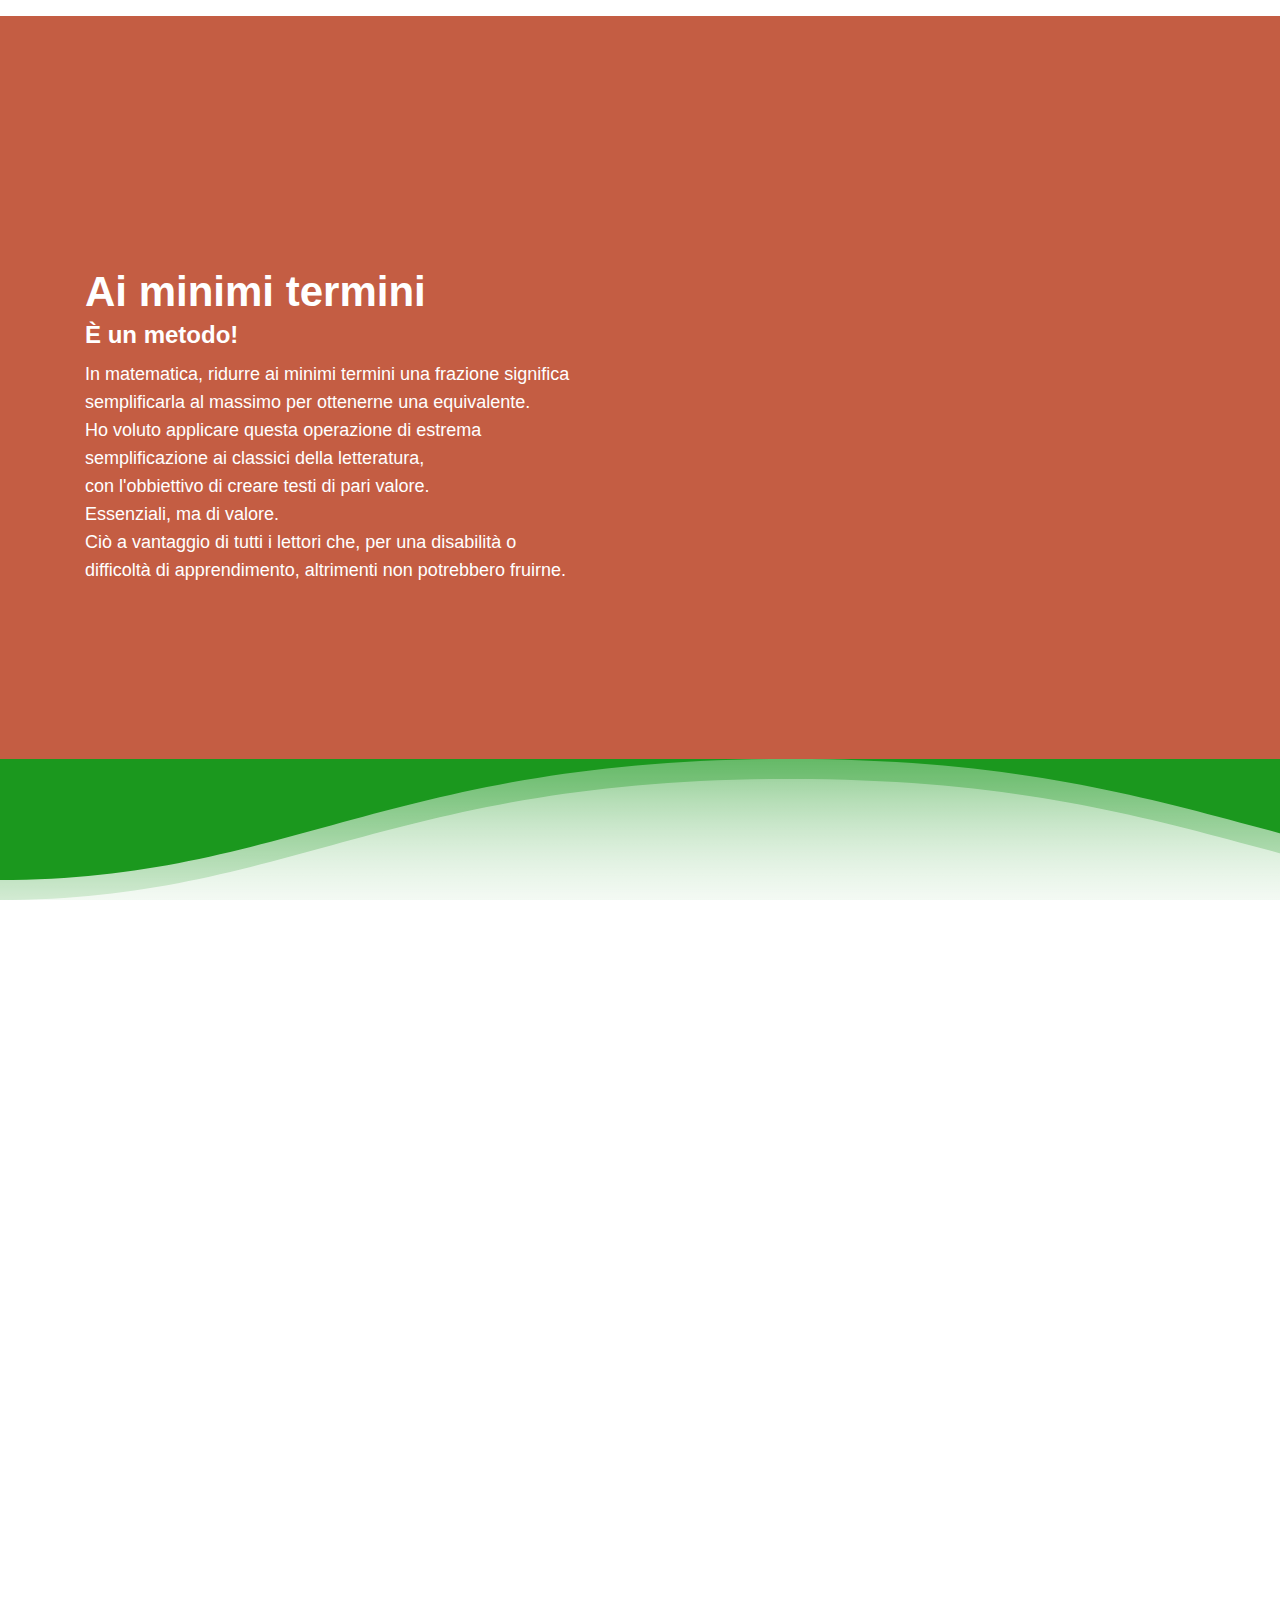
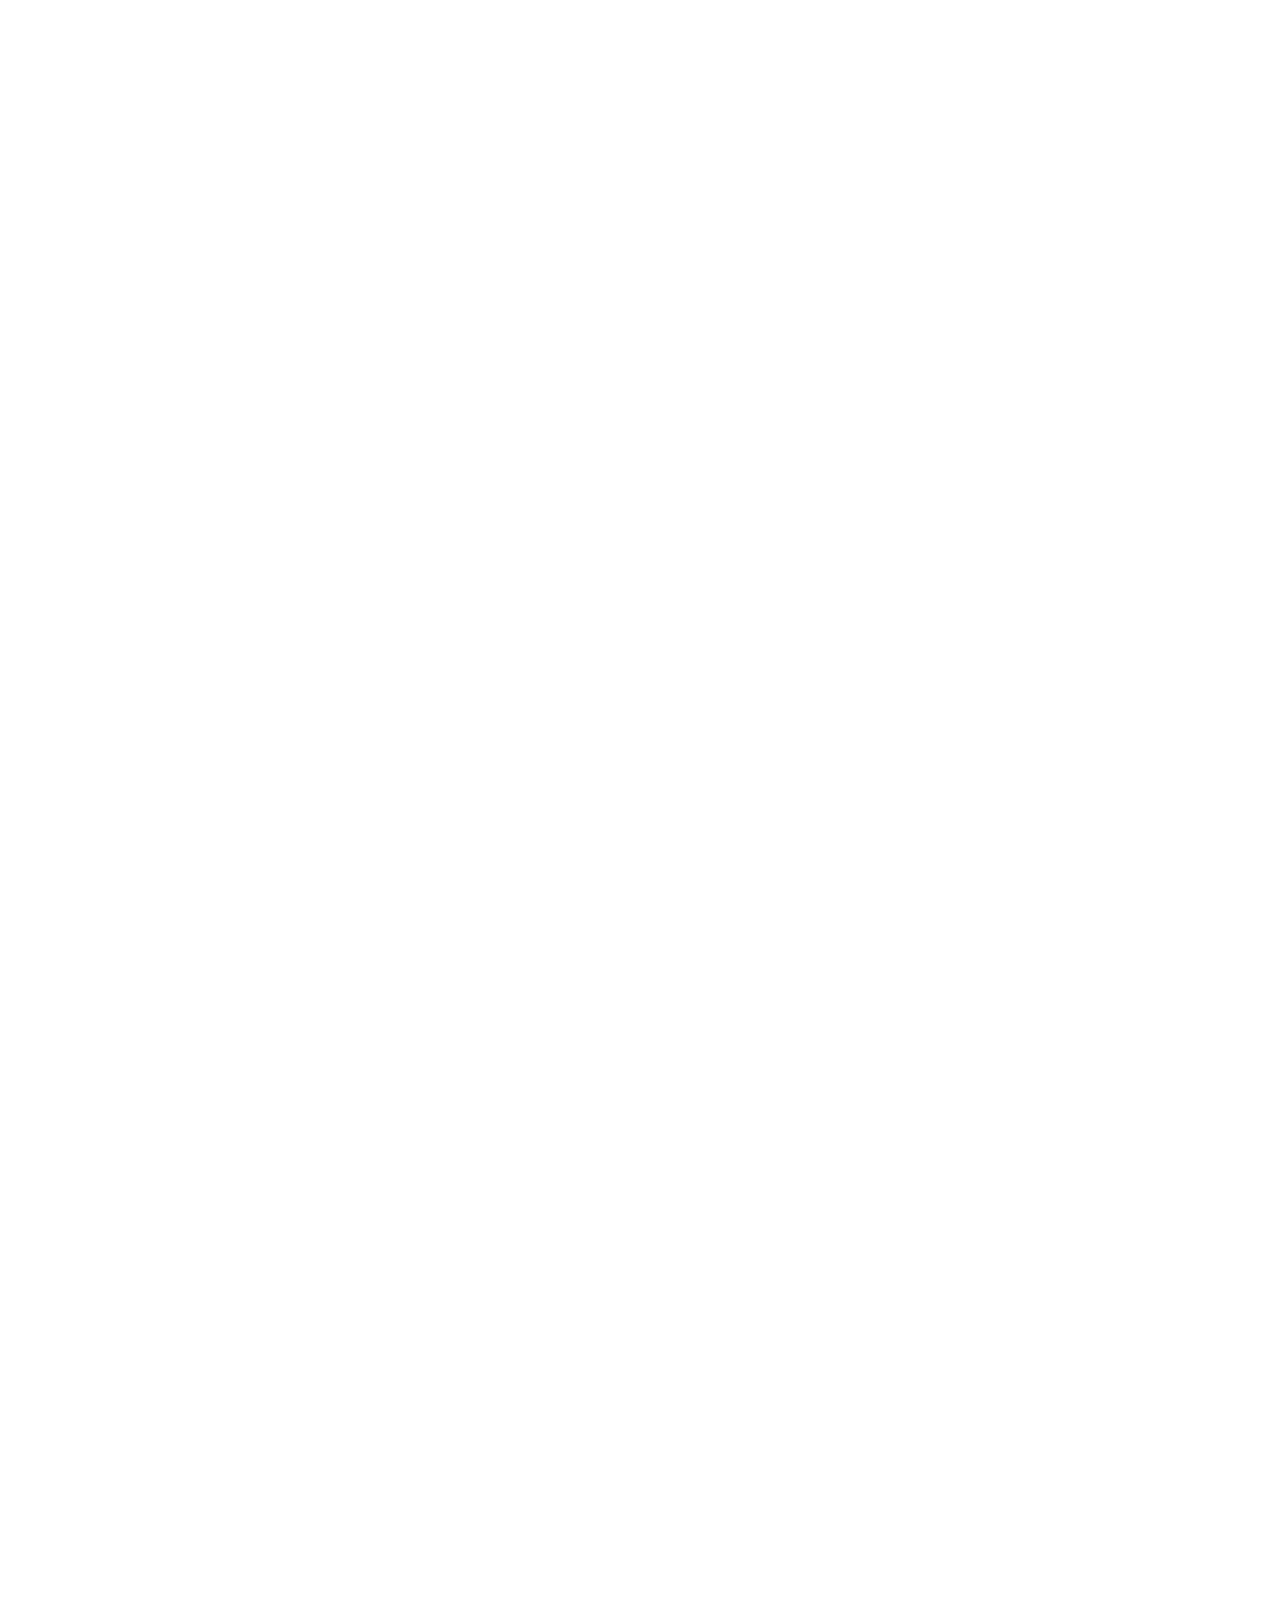
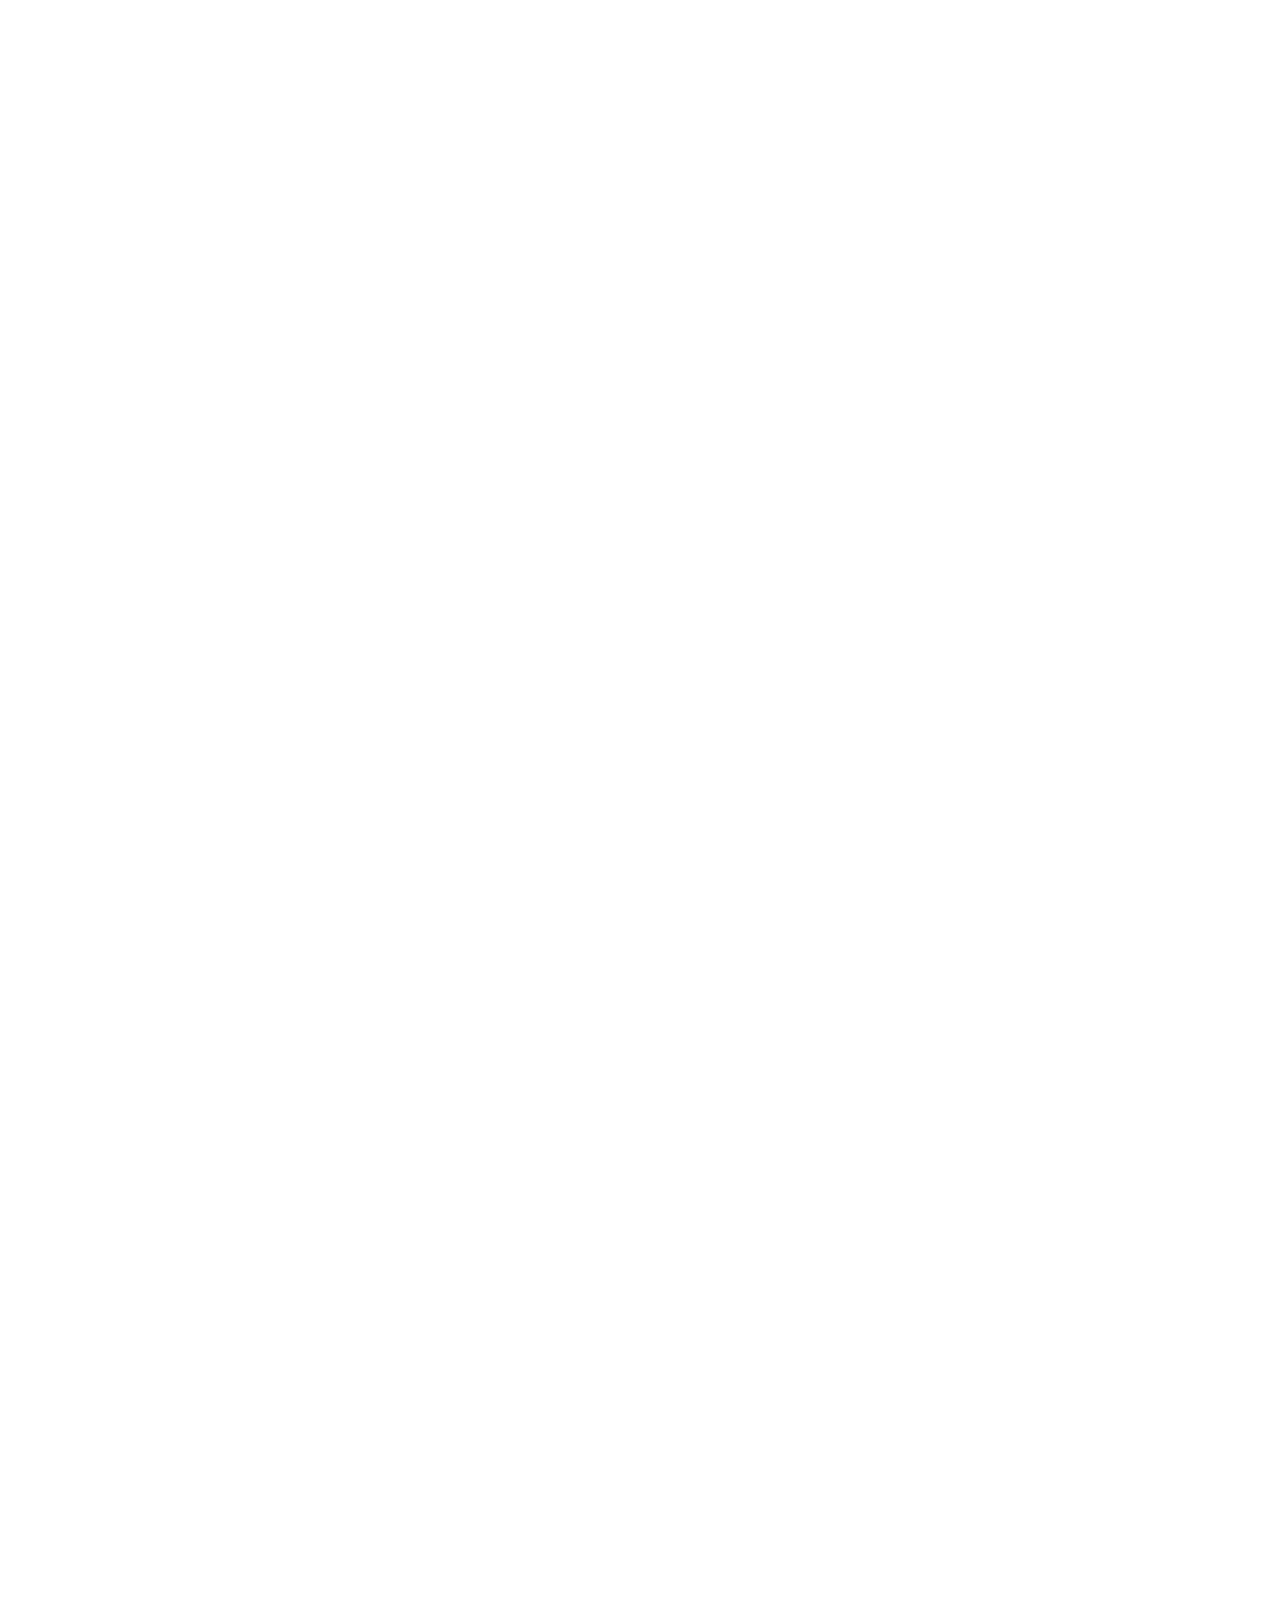
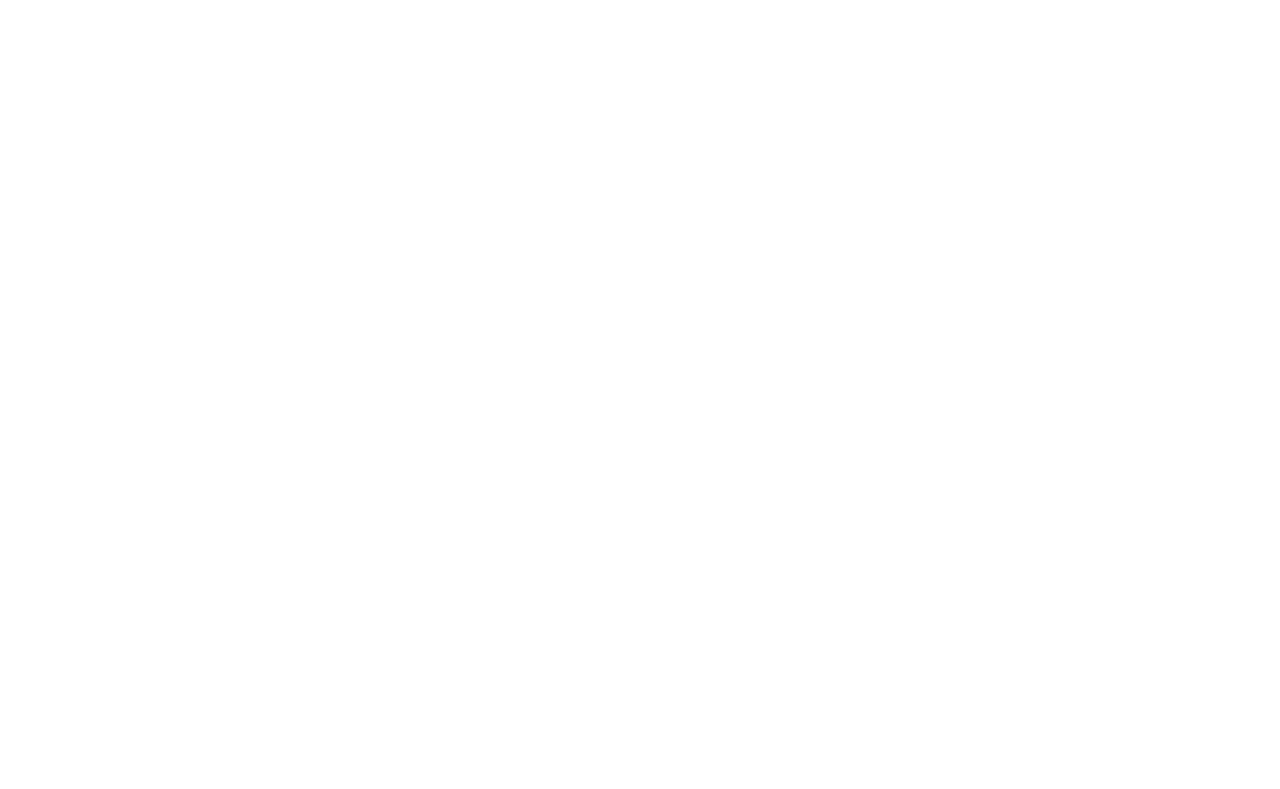
==== index.html @ d9257c4f "Update index.html" ====
<!DOCTYPE html>
<html lang="it-IT">
<head>
    <meta charset="utf-8">
    <meta name="viewport" content="width=device-width, initial-scale=1, shrink-to-fit=no">

    <!-- tag meta Facebook -->
    <meta property="og:url" content="https://fabrizio-cantalupo.github.io/aiminimitermini/index.html/">
    <meta property="og:type" content="website">
    <meta property="og:title" content="Ai minimi termini">
    <meta property="og:description" content="In matematica, ridurre ai minimi termini una frazione significa semplificarla al massimo per ottenerne una equivalente. Ho voluto applicare questa operazione di estrema semplificazione ai classici della letteratura, con l'obbiettivo di creare testi di pari valore. Ciò a vantaggio di tutti i lettori che, per una disabilità o difficoltà di apprendimento, altrimenti non potrebbero fruirne">
    <meta property="og:image" content="https://fabrizio-cantalupo.github.io/aiminimitermini/img/anteprima.png">

    <!-- tag meta Twitter -->
    <meta name="twitter:card" content="summary_large_image">
    <meta property="twitter:url" content="https://fabrizio-cantalupo.github.io/aiminimitermini/index.html/">
    <meta name="twitter:title" content="Ai minimi termini">
    <meta name="twitter:description" content="In matematica, ridurre ai minimi termini una frazione significa semplificarla al massimo per ottenerne una equivalente. Ho voluto applicare questa operazione di estrema semplificazione ai classici della letteratura, con l'obbiettivo di creare testi di pari valore. Ciò a vantaggio di tutti i lettori che, per una disabilità o difficoltà di apprendimento, altrimenti non potrebbero fruirne">
    <meta name="twitter:image" content="https://fabrizio-cantalupo.github.io/aiminimitermini/img/anteprima.png">

    <!-- tag SEO -->
    <meta name="description" content="Ai minimi termini">
    <meta name="author" content="Valetina Milazzo">

    <!-- titolo -->
    <title>Ai minimi termini</title>
    
    <!-- stili -->
    <link rel="stylesheet" href="//brick.freetls.fastly.net/Open+Sans:400,600,700/Clear+Sans:500">
    <link href="https://cdn.jsdelivr.net/npm/bootstrap@5.1.3/dist/css/bootstrap.min.css" rel="stylesheet" integrity="sha384-1BmE4kWBq78iYhFldvKuhfTAU6auU8tT94WrHftjDbrCEXSU1oBoqyl2QvZ6jIW3" crossorigin="anonymous">
    <link href="css/bootstrap.css" rel="stylesheet">
    <!-- <link href="css/fontawesome-all.css" rel="stylesheet"> -->
    <!-- <link href="css/swiper.css" rel="stylesheet"> -->
	<!-- <link href="css/magnific-popup.css" rel="stylesheet"> -->
	<link href="css/styles.css" rel="stylesheet">
	
	<!-- favicon  -->
    <link rel="icon" href="img/favicon.png">
	
     <script src="https://code.jquery.com/jquery-3.5.0.js"></script>
     
    <!-- inizio script -->
    <!-- jQuery per i plugin JavaScript di Bootstrap -->
    <!-- <script src="https://cdn.jsdelivr.net/npm/bootstrap@5.1.3/dist/js/bootstrap.bundle.min.js" integrity="sha384-ka7Sk0Gln4gmtz2MlQnikT1wXgYsOg+OMhuP+IlRH9sENBO0LRn5q+8nbTov4+1p" crossorigin="anonymous"></script> -->
    <script src="js/jquery.min.js"></script>

    <!-- Bootstrap -->
    <!-- <script src="js/bootstrap.min.js"></script> -->
    
    <!-- jQuery Easing for smooth scrolling between anchors -->
    <!-- <script src="js/jquery.easing.min.js"></script> -->
    
    <!-- Swiper for image and text sliders -->
    <!-- <script src="js/swiper.min.js"></script> -->

    <!-- script personalizzato -->
    <script src="js/scripts.js"></script>
    <!-- fine script -->
	
</head>
<body data-spy="scroll" data-target=".fixed-top">
    <!-- inizio navigazione -->
      <ol id="NavContent"></ol>
 
	<script>
	$("#NavContent").load("/aiminimitermini/LAYOUT_navigazione.html");
	</script>
    <!-- fine navigazione -->	
	
    <!-- inizio header -->
    <div class="header"  style="background-color: #c45d43">
        <div class="ocean">
            <div class="wave" style="background-color: #1b981e;"></div>
            <div class="wave"></div>
        </div>
        <div class="container">
            <div class="row">
                <div class="col-lg-6">
                    <div class="text-container">
                        <h1 class="h1-large" style="margin-bottom: 0;">Ai minimi termini</h1>
                        <h4 style="color: white;">È un metodo!</h4>
                        <p class="p-large">In matematica, ridurre ai minimi termini una frazione significa semplificarla al massimo per ottenerne una equivalente. <br> Ho voluto applicare questa operazione di estrema semplificazione ai classici della letteratura, <br> con l'obbiettivo di creare testi di pari valore. <br> Essenziali, ma di valore. <br> Ciò a vantaggio di tutti i lettori che, per una disabilità o difficoltà di apprendimento, altrimenti non potrebbero fruirne.</p>
                    </div> <!-- fine container testo -->
                </div> <!-- fine colonna -->
            </div> <!-- fine riga -->
        </div> <!-- fine container -->
    </div>
    <!-- fine header -->	
    <!-- fine header -->

    <!-- inizio acquista -->
    <div  style="display: flex;justify-content: center;margin-top: 3em;">
        <h3 style="color: #1b981e">Il libro</h3>
    </div>
    
    <!-- inizio carta -->
    <div class="card">
        <img src="img/copertina.jpeg" class="card-img-top" alt="Copertina Promessi Sposi" loading="lazy">
        <div class="card-body">
            <h5 class="card-title">I Promessi Sposi</h5>
            <p class="card-text">Il testo racconta “ai minimi termini” le avventure di Renzo e Lucia, con linguaggio semplice e periodi brevi, ad alta leggibilità. La comprensione del testo è facilitata dalla presenza di immagini moderne e accattivanti da poter colorare. Il libro contiene esercizi e attività per la verifica e il ripasso.</p>
            <a href="https://www.amazon.it/Promessi-Sposi-minimi-termini-attività/dp/B09HNN3JGZ" class="btn">Acquista</a>
        </div>
    </div>
    <!-- fine acquista -->

    <!-- inizio indice -->
    <div style="display: flex;justify-content: center;margin-top: 5em;">
        <h3 style="color: #1b981e">Indice</h3>
    </div>

    <section class="container-indice">
            <img src="img/galleria/indice pagina 1.jpg" class="w-100 shadow-1-strong rounded" alt="Pagina 1 indice" loading="lazy">
                
            <img src="img/galleria/indice pagina 2.jpg" class="w-100 shadow-1-strong rounded" alt="Pagina 2 indice" loading="lazy">
    </section>
    <!-- fine indice -->
    
    <!-- inizio recensioni -->

    <div style="display: flex;justify-content: center;margin-top: 0">
        <h3 style="color: #1b981e" id="autrice">Alcune recensioni</h3>
    </div>

    <!-- carte -->
    <div class="row" style="margin-bottom: 3em;">
        <div class="col-sm-6">
          <div class="card">
            <div class="card-body">
              <h5 class="card-title">Salvo <img src="https://img.icons8.com/fluency/48/000000/star.png" class="star"><img src="https://img.icons8.com/fluency/48/000000/star.png" class="star"><img src="https://img.icons8.com/fluency/48/000000/star.png" class="star"><img src="https://img.icons8.com/fluency/48/000000/star.png" class="star"><img src="https://img.icons8.com/fluency/48/000000/star.png" class="star"></h5>
              <p class="card-text">"Un bel modo di aiutare gli alunni fragili con una riscrittura del testo ben organizzata e con esercizi creati ad arte in grado di permettere a tutti di avvicinarsi ad un grande capolavoro della letteratura italiana. Consigliatissimo."</p>
            </div>
          </div>
        </div>

        <div class="col-sm-6">
            <div class="card">
                <div class="card-body">
                    <h5 class="card-title">Marcello <img src="https://img.icons8.com/fluency/48/000000/star.png" class="star"><img src="https://img.icons8.com/fluency/48/000000/star.png" class="star"><img src="https://img.icons8.com/fluency/48/000000/star.png" class="star"><img src="https://img.icons8.com/fluency/48/000000/star.png" class="star"><img src="https://img.icons8.com/fluency/48/000000/star.png" class="star"></h5>
                    <p class="card-text">"Ottimo strumento che attraverso un linguaggio semplice e immagini accattivanti permette di affrontare lo studio dei promessi sposi rispondendo ai bisogni educativi di tutti gli alunni. Molto utili le attività e gli esercizi [...]"</p>
            </div>
          </div>
        </div>
      </div>
    <!-- fine recensioni -->

    <!-- inizio autrice -->
    <div id="statement" class="basic-1" style="margin-top: 5em">
        <div class="container">
            <div class="row">
                <div class="col-lg-12">
                    <div class="text-container">
                        <h3 style="color: #1b981e">L'autrice</h3>
                        <p class="p-large">Docente di sostegno nelle scuole secondarie superiori dal 1993, <br> Valentina Milazzo attualmente insegna in una classe dell'Istituto d’Istruzione Superiore Abramo Lincoln di Enna. <br> Da sempre dedita alla didattica speciale, ama il suo lavoro tanto da averlo preferito all’insegnamento delle lingue straniere.</p>
                        <img src="img/valentina milazzo.jpeg" alt="Valentina Milazzo" loading="lazy">
                    </div> <!-- fine cointainer testo -->
                </div> <!-- fine colonna -->
            </div> <!-- fine riga -->
        </div> <!-- fine container -->
    </div> <!-- fine basic-1 -->
    <!-- fine autrice -->

    <!-- inizio illustratrice -->
    <div id="statement" class="basic-1" style="margin-top: 4em;">
        <div class="container">
            <div class="row">
                <div class="col-lg-12">
                    <div class="text-container">
                        <h3 style="color: #1b981e">L'illustratrice</h3>
                        <p class="p-large">Nasce a Enna nel 2001. Inizia da piccola a disegnare per gioco, e le piace così tanto da diventare la sua più grande passione. <br> Diplomata al Liceo Artistico, ha poi frequentato il Master di Concept Art a Bigrock. <br> Attualmente lavora come concept artist e illustratrice freelancer.</p>
                        <img src="img/alida pintus.png" alt="Alida Pintus" loading="lazy">
                    </div> <!-- fine cointainer testo -->
                </div> <!-- fine colonna -->
            </div> <!-- fine riga -->
        </div> <!-- fine container -->
    </div> <!-- fine basic-1 -->
    <!-- fine illustratrice -->
        
    <!-- inizio contatti -->
    <div id="contact" class="form-1">
        <div class="container">
            <div class="row">
                <div class="col-lg-12">
                    <div  style="display: flex;justify-content: center;margin-top: 2em;">
                        <h3 style="color: #1b981e" id="contatti">Contatti</h3>
                    </div>
                    <p class="p-heading">Non esitare a contattarmi se hai qualche domanda o richiesta alla seguente mail: <a class="blue no-line" href="mailto:valentina.milazzo67@gmail.com">valentina.milazzo67@gmail.com</a></p>
                </div> <!-- fine colonna -->
            </div> <!-- fine riga -->

            <!-- inizio form contatti -->
            <div class="row">
                <div class="col-lg-12">
                    <div class="form-container">
                        <form action="mailto:valentina.milazzo67@gmail.com">
                            <div class="form-group">
                                <button class="form-control-submit-button" style="color: black;">Contattami!</button>
                            </div>
                        </form>
                    </div> <!-- fine container form -->
                </div> <!-- fine colonna -->
            </div> <!-- fine riga -->
        </div> <!-- fine container -->
    </div> <!-- fine form-1 -->
    <!-- fine contatti -->

    <!-- inizio copyright -->
    <div class="copyright bg-gray">
        <div class="container">
            <div class="row">
                <div class="col-lg-12">
                    <p class="p-small">Copyright © Valetina Milazzo</p>
                </div>
            </div>

            <div class="row">
                <div class="col-lg-12">
                    <p class="p-small">Sito a cura di: <a href="https://github.com/fabrizio-cantalupo">Fabrizio Cantalupo</a></p>
                </div>
            </div>
        </div>
    </div>
    <!-- fine copyright --> 
    	
    
</body>
</html>
---- css/styles.css ----
/* Description: Master CSS file */

/*****************************************
Table Of Contents:

- General Styles
- Navigation
- Header
- Statement
- Details 1
- Details Lightbox
- Details 2
- Features
- About
- Statistics
- Invitation
- Contact
- Footer
- Copyright
- Back To Top Button 
- Extra Pages
- Media Queries
******************************************/

/*****************************************
Colors:
- Backgrounds, headings text - navy blue #1b1e7b
- Backgrounds - light gray 
- Buttons, icons - blue  #1be11e
- Body text - dark gray #6b747b
******************************************/


/**************************/
/*     General Styles     */
/**************************/
body,
html {
    width: 100%;
	height: 100%;
	max-width: 100%;
	overflow-x: hidden;
}

body, p {
	color: #6b747b; 
	font: 400 1rem/1.625rem "Open Sans", sans-serif;
}

h1 {
	color: #333333;
	font: 600 2.5rem/3.25rem "Clear Sans", sans-serif;
}

h2 {
	color: #1b1e7b;
	font: 600 2.125rem/2.75rem "Clear Sans", sans-serif;
}

h3 {
	color: #1b1e7b;
	font: 600 1.75rem/2.375rem "Clear Sans", sans-serif;
}

h4 {
	color: #1b1e7b;
	font: 600 1.5rem/2.125rem "Clear Sans", sans-serif;
}

h5 {
	color: #333333;
	font: 600 1.25rem/1.75rem "Clear Sans", sans-serif;
}

h6 {
	color: #333333;
	font: 600 1rem/1.5rem "Clear Sans", sans-serif;
}

.p-large {
	font-size: 1.125rem;
	line-height: 1.75rem;
}

.p-small {
	font-size: 0.875rem;
	line-height: 1.5rem;
}

.testimonial-text {
	font-style: italic;
}

.testimonial-author {
	font: 500 1rem/1.5rem "Clear Sans", sans-serif;
}

.li-space-lg li {
	margin-bottom: 0.5rem;
}

a {
	color: #6b747b;
	text-decoration: underline;
}

a:hover {
	color: #6b747b;
	text-decoration: underline;
}

.no-line {
	text-decoration: none;
}

.no-line:hover {
	text-decoration: none;
}

.blue {
	color:  #026cfe;
}

.bg-gray {
	background-color: #F2FDF3;
}

.frame-decoration {
	width: 100%;
	height: 44px;
}

.heading-decoration {
	display: block;
	width: 5.75rem;
	height: 0.75rem;
	margin-right: auto;
	margin-left: auto;
}

.btn-solid-reg {
	display: inline-block;
	padding: 1.375rem 2.25rem 1.375rem 2.25rem;
	border: 1px solid  #1be11e;
	border-radius: 32px;
	background-color:  #1be11e;
	color: #ffffff;
	font-weight: 600;
	font-size: 0.875rem;
	line-height: 0;
	text-decoration: none;
	transition: all 0.2s;
}

.btn-solid-reg:hover {
	border: 1px solid  #1be11e;
	background-color: transparent;
	color:  #1be11e;
	text-decoration: none;
}

.btn-solid-lg {
	display: inline-block;
	padding: 1.5rem 2.5rem 1.5rem 2.5rem;
	border: 1px solid  #1be11e;
	border-radius: 32px;
	background-color:  #1be11e;
	color: #ffffff;
	font-weight: 600;
	font-size: 0.875rem;
	line-height: 0;
	text-decoration: none;
	transition: all 0.2s;
}

.btn-solid-lg:hover {
	border: 1px solid  #1be11e;
	background-color: transparent;
	color:  #1be11e;
	text-decoration: none;
}

.btn-outline-reg {
	display: inline-block;
	padding: 1.375rem 2.25rem 1.375rem 2.25rem;
	border: 1px solid #ed832b;
	border-radius: 32px;
	background-color: transparent;
	color: #ed832b;
	font-weight: 600;
	font-size: 0.875rem;
	line-height: 0;
	text-decoration: none;
	transition: all 0.2s;
}

.btn-outline-reg:hover {
	border: 1px solid #ed832b;
	background-color: #ed832b;
	color: #ffffff;
	text-decoration: none;
}

.btn-outline-lg {
	display: inline-block;
	padding: 1.5rem 2.5rem 1.5rem 2.5rem;
	border: 1px solid #ed832b;
	border-radius: 32px;
	background-color: transparent;
	color: #ed832b;
	font-weight: 600;
	font-size: 0.875rem;
	line-height: 0;
	text-decoration: none;
	transition: all 0.2s;
}

.btn-outline-lg:hover {
	border: 1px solid #ed832b;
	background-color: #ed832b;
	color: #ffffff;
	text-decoration: none;
}

.btn-outline-sm {
	display: inline-block;
	padding: 1rem 1.5rem 1rem 1.5rem;
	border: 1px solid #ed832b;
	border-radius: 32px;
	background-color: transparent;
	color: #ed832b;
	font-weight: 600;
	font-size: 0.875rem;
	line-height: 0;
	text-decoration: none;
	transition: all 0.2s;
}

.btn-outline-sm:hover {
	border: 1px solid #ed832b;
	background-color: #ed832b;
	color: #ffffff;
	text-decoration: none;
}

.form-group {
	position: relative;
	margin-bottom: 1.25rem;
}

.form-group.has-error.has-danger {
	margin-bottom: 0.625rem;
}

.form-group.has-error.has-danger .help-block.with-errors ul {
	margin-top: 0.375rem;
}

.label-control {
	position: absolute;
	top: 0.875rem;
	left: 1.375rem;
	color: #7d838a;
	opacity: 1;
	font-size: 0.875rem;
	line-height: 1.375rem;
	cursor: text;
	transition: all 0.2s ease;
}

.form-control-input:focus + .label-control,
.form-control-input.notEmpty + .label-control,
.form-control-textarea:focus + .label-control,
.form-control-textarea.notEmpty + .label-control {
	top: 0.125rem;
	color: #6b747b;
	opacity: 1;
	font-size: 0.75rem;
	font-weight: 700;
}

.form-control-input,
.form-control-select {
	display: block; /* needed for proper display of the label in Firefox, IE, Edge */
	width: 100%;
	padding-top: 1.125rem;
	padding-bottom: 0.125rem;
	padding-left: 1.3125rem;
	border: 1px solid #cbcbd1;
	border-radius: 4px;
	background-color: #ffffff;
	color: #6b747b;
	font-size: 0.875rem;
	line-height: 1.875rem;
	transition: all 0.2s;
	-webkit-appearance: none; /* removes inner shadow on form inputs on ios safari */
}

.form-control-select {
	padding-top: 0.5rem;
	padding-bottom: 0.5rem;
	height: 3.25rem;
	color: #7d838a;
}

select {
    /* you should keep these first rules in place to maintain cross-browser behavior */
    -webkit-appearance: none;
	-moz-appearance: none;
	-ms-appearance: none;
    -o-appearance: none;
    appearance: none;
    background-image: url('../img/down-arrow.png');
    background-position: 96% 50%;
    background-repeat: no-repeat;
    outline: none;
}

.form-control-textarea {
	display: block; /* used to eliminate a bottom gap difference between Chrome and IE/FF */
	width: 100%;
	height: 14rem; /* used instead of html rows to normalize height between Chrome and IE/FF */
	padding-top: 1.5rem;
	padding-left: 1.3125rem;
	border: 1px solid #cbcbd1;
	border-radius: 4px;
	background-color: #ffffff;
	color: #6b747b;
	font-size: 0.875rem;
	line-height: 1.5rem;
	transition: all 0.2s;
}

.form-control-input:focus,
.form-control-select:focus,
.form-control-textarea:focus {
	border: 1px solid #a1a1a1;
	outline: none; /* Removes blue border on focus */
}

.form-control-input:hover,
.form-control-select:hover,
.form-control-textarea:hover {
	border: 1px solid #a1a1a1;
}

.checkbox {
	font-size: 0.75rem;
	line-height: 1.25rem;
}

input[type='checkbox'] {
	vertical-align: -10%;
	margin-right: 0.5rem;
}

.form-control-submit-button {
	display: inline-block;
	width: 100%;
	height: 3.25rem;
	border: 1px solid  #1be11e;
	border-radius: 2rem;
	background-color:  #1be11e;
	color: #ffffff;
	font-weight: 600;
	font-size: 0.875rem;
	line-height: 0;
	cursor: pointer;
	transition: all 0.2s;
}

.form-control-submit-button:hover {
	border: 1px solid #1be11e;
	background-color: transparent;
}

/* Fade-move Animation For Details Lightbox - Magnific Popup */
/* at start */
.my-mfp-slide-bottom .zoom-anim-dialog {
	opacity: 0;
	transition: all 0.2s ease-out;
	-webkit-transform: translateY(-1.25rem) perspective(37.5rem) rotateX(10deg);
	-ms-transform: translateY(-1.25rem) perspective(37.5rem) rotateX(10deg);
	transform: translateY(-1.25rem) perspective(37.5rem) rotateX(10deg);
}

/* animate in */
.my-mfp-slide-bottom.mfp-ready .zoom-anim-dialog {
	opacity: 1;
	-webkit-transform: translateY(0) perspective(37.5rem) rotateX(0); 
	-ms-transform: translateY(0) perspective(37.5rem) rotateX(0); 
	transform: translateY(0) perspective(37.5rem) rotateX(0); 
}

/* animate out */
.my-mfp-slide-bottom.mfp-removing .zoom-anim-dialog {
	opacity: 0;
	-webkit-transform: translateY(-0.625rem) perspective(37.5rem) rotateX(10deg); 
	-ms-transform: translateY(-0.625rem) perspective(37.5rem) rotateX(10deg); 
	transform: translateY(-0.625rem) perspective(37.5rem) rotateX(10deg); 
}

/* dark overlay, start state */
.my-mfp-slide-bottom.mfp-bg {
	opacity: 0;
	transition: opacity 0.2s ease-out;
}

/* animate in */
.my-mfp-slide-bottom.mfp-ready.mfp-bg {
	opacity: 0.8;
}
/* animate out */
.my-mfp-slide-bottom.mfp-removing.mfp-bg {
	opacity: 0;
}
/* end of fade-move animation for details lightbox - magnific popup */


/**********************/
/*     Navigation     */
/**********************/
.navbar {
	background-color: #1b1e7b;
	font-weight: 600;
	font-size: 0.875rem;
	line-height: 0.875rem;
	box-shadow: 0 1px 6px 0 rgba(0, 0, 0, 0.025);
}

.navbar .navbar-brand {
	padding-top: 0.25rem;
	padding-bottom: 0.25rem;
	transition: all 0.2s ease;
}

.navbar .logo-image img {
    width: 150px;
	height: 24px;
}

.navbar .logo-text {
	color: #ffffff;
	font-weight: 600;
	font-size: 2rem;
	line-height: 1rem;
	text-decoration: none;
}

.offcanvas-collapse {
	position: fixed;
	top: 3rem; /* adjusts the height between the top of the page and the offcanvas menu */
	bottom: 0;
	left: 100%;
	width: 100%;
	padding-right: 1rem;
	padding-left: 1rem;
	overflow-y: auto;
	visibility: hidden;
	background-color: #1b1e7b;
	transition: visibility .3s ease-in-out, -webkit-transform .3s ease-in-out;
	transition: transform .3s ease-in-out, visibility .3s ease-in-out;
	transition: transform .3s ease-in-out, visibility .3s ease-in-out, -webkit-transform .3s ease-in-out;
}

.offcanvas-collapse.open {
	visibility: visible;
	-webkit-transform: translateX(-100%);
	transform: translateX(-100%);
}

.navbar .navbar-nav {
	margin-top: 0.75rem;
	margin-bottom: 0.5rem;
}

.navbar .nav-item .nav-link {
	padding-top: 0.625rem;
	padding-bottom: 0.625rem;
	color: #fff;
	text-decoration: none;
	transition: all 0.2s ease;
}

.navbar .nav-item.dropdown.show .nav-link,
.navbar .nav-item .nav-link:hover,
.navbar .nav-item .nav-link.active .navbar-brand:hover {
	color: #BEBBBB;
}

.navbar .social-icons {
	display: block;
}

.navbar .fa-stack {
	width: 2em;
	margin-top: 0.25rem;
	margin-right: 0.25rem;
	font-size: 0.75rem;
}

.navbar .fa-stack-2x {
	color:  #1be11e;
	transition: all 0.2s ease;
}

.navbar .fa-stack-1x {
	color: #ffffff;
	transition: all 0.2s ease;
}

.navbar .fa-stack:hover .fa-stack-2x {
	color: #ffffff;
}

.navbar .fa-stack:hover .fa-stack-1x {
	color:  #1be11e;
}

.navbar .navbar-toggler {
	padding: 0;
	border: none;
	font-size: 1.25rem;
}


/*****************/
/*    Header     */
/*****************/
.header {
	position: relative;
	overflow: hidden;
	padding-top: 6rem;
	padding-bottom: 17rem;
	background: #1b1e7b;
}

.header .text-container {
	margin-bottom: 4rem;
	text-align: center;
}

.header .h1-large {
	margin-bottom: 1.375rem;
	color: #ffffff;
}

.header .p-large {
	margin-bottom: 2rem;
	color: #ffffff;
}

.header .ocean { 
	height: 2%;
	width: 100%;
	position: absolute;
	bottom: 0;
	left: 0;
	background: #ffffff;
}

.header .wave {
	background: url('../img/onda.svg') repeat-x; 
	position: absolute;
	top: -190px;
	width: 6400px;
	height: 198px;
	animation: wave 7s cubic-bezier( 0.36, 0.45, 0.63, 0.53) infinite;
	transform: translate3d(0, 0, 0);
}

.header .wave:nth-of-type(2) {
	top: -170px;
	animation: wave 7s cubic-bezier( 0.36, 0.45, 0.63, 0.53) -.125s infinite, swell 7s ease -1.25s infinite;
	opacity: 1;
}
  
/* Wave Animation */
@keyframes wave {
	0% {
		margin-left: 0;
	}
	100% {
		margin-left: -1600px;
	}
}

@keyframes swell {
	0%, 100% {
		transform: translate3d(0,-25px,0);
	}
	50% {
		transform: translate3d(0,5px,0);
	}
}
/* end of wave animation */


/*********************/
/*     Statement     */
/*********************/
.basic-1 {
	padding-bottom: 3.75rem;
}

.basic-1 .text-container {
	text-align: center;
}

.basic-1 .p-large {
	margin-bottom: 2.25rem;
}

.basic-1 img {
	width: 150px;
	margin-bottom: 0.75rem;
	border-radius: 50%;
}


/*********************/
/*     Details 1     */
/*********************/
.basic-2 {
	padding-top: 3.75rem;
	padding-bottom: 4.5rem;
}

.basic-2 .image-container {
	margin-bottom: 3.75rem;
}

.basic-2 h2 {
	margin-bottom: 1.25rem;
}

.basic-2 .list-unstyled {
	margin-bottom: 1.625rem;
}

.basic-2 .list-unstyled .fas {
	font-size: 0.375rem;
	line-height: 1.625rem;
}

.basic-2 .list-unstyled .media-body {
	margin-left: 0.5rem;
}


/****************************/
/*     Details Lightbox     */
/****************************/
.lightbox-basic {
	position: relative;
	max-width: 1150px;
	margin: 2.5rem auto;
	padding: 3rem 1rem;
	background-color: #ffffff;
	text-align: left;
}

.lightbox-basic .image-container {
	margin-bottom: 3rem;
	text-align: center;
}

.lightbox-basic .image-container img {
	border-radius: 8px;
}

.lightbox-basic h3 {
	margin-bottom: 0.5rem;
}

.lightbox-basic hr {
	width: 44px;
	margin-top: 0.125rem;
	margin-bottom: 1rem;
	margin-left: 0;
	border-top: 0.125rem solid  #1be11e;
}

.lightbox-basic h4 {
	margin-top: 1.75rem;
	margin-bottom: 0.625rem;
}

.lightbox-basic .list-unstyled {
	margin-bottom: 1.5rem;
}

.lightbox-basic .list-unstyled .fas {
	color:  #1be11e;
	font-size: 0.875rem;
	line-height: 1.75rem;
}

.lightbox-basic .list-unstyled .media-body {
	margin-left: 0.625rem;
}

.lightbox-basic .list-unstyled {
	margin-bottom: 1.5rem;
}

/* Action Button */
.lightbox-basic .btn-solid-reg.mfp-close {
	position: relative;
	width: auto;
	height: auto;
	color: #ffffff;
	opacity: 1;
	font-family: "Open Sans";
}

.lightbox-basic .btn-solid-reg.mfp-close:hover {
	color:  #1be11e;
}
/* end of action Button */

/* Back Button */
.lightbox-basic .btn-outline-reg.mfp-close.as-button {
	position: relative;
	display: inline-block;
	width: auto;
	height: auto;
	margin-left: 0.375rem;
	padding: 1.375rem 2.25rem 1.375rem 2.25rem;
	border: 1px solid #6b747b;
	background-color: transparent;
	color: #6b747b;
	opacity: 1;
	font-family: "Open Sans";
}

.lightbox-basic .btn-outline-reg.mfp-close.as-button:hover {
	background-color: #6b747b;
	color: #ffffff;
}
/* end of back button */

/* Close X Button */
.lightbox-basic button.mfp-close.x-button {
	position: absolute;
	top: -0.125rem;
	right: -0.125rem;
	width: 44px;
	height: 44px;
	color: #555555;
}
/* end of close x button */


/*********************/
/*     Details 2     */
/*********************/
.basic-3 {
	padding-top: 4.5rem;
	padding-bottom: 4.5rem;
}

.basic-3 h2 {
	margin-bottom: 1.25rem;
}

.basic-3 .text-container {
	margin-bottom: 4rem;
}

.basic-3 .list-unstyled {
	margin-bottom: 1.625rem;
}

.basic-3 .list-unstyled .fas {
	font-size: 0.375rem;
	line-height: 1.625rem;
}

.basic-3 .list-unstyled .media-body {
	margin-left: 0.5rem;
}


/********************/
/*     Features     */
/********************/
.basic-4 {
	padding-top: 4.5rem;
	padding-bottom: 2.5rem;
}

.basic-4 .fas {
	margin-bottom: 1.5rem;
	color:  #1be11e;
	font-size: 3.25rem;
}

.basic-4 .text-box {
	margin-bottom: 3rem;
	padding: 2.5rem 1rem 1.125rem 1rem;
	border-radius: 10px;
}


/*****************/
/*     About     */
/*****************/
.basic-5 {
	padding-top: 3rem;
	padding-bottom: 3rem;
}

.basic-5 .text-container {
	margin-bottom: 3rem;
}

.basic-5 h2 {
	margin-bottom: 1.25rem;
}

.basic-5 .image-container {
	margin-bottom: 3rem;
}


/**********************/
/*     Statistics     */
/**********************/
.counter {
	padding-top: 2rem;
	padding-bottom: 3.5rem;
	text-align: center;
}

.counter #counter {
	margin-bottom: 0.75rem;
}

.counter #counter .cell {
	display: inline-block;
	width: 124px;
	margin-right: 1.5rem;
	margin-bottom: 3.5rem;
	margin-left: 1.5rem;
	vertical-align: top;
}

.counter #counter .counter-value {
	color: #1b1e7b;
	font-weight: 700;
	font-size: 3.25rem;
	line-height: 3.75rem;
	vertical-align: middle;
}

.counter #counter .counter-info {
	margin-bottom: 0;
	font-size: 0.875rem;
	vertical-align: middle;
}


/**********************/
/*     Invitation     */
/**********************/
.basic-6 {
	text-align: center;
}

.basic-6 .text-container {
	padding: 4rem 1.25rem 4.5rem 1.25rem;
	border-radius: 10px;
}

.basic-6 h4 {
	margin-bottom: 1.625rem;
}


/*******************/
/*     Contact     */
/*******************/
.form-1 {
	overflow-x: hidden;
	padding-top: 7.75rem;
	padding-bottom: 7.25rem;
}

.form-1 .h2-heading,
.form-1 .p-heading {
	text-align: center;
}

.form-1 .h2-heading {
	margin-bottom: 0.75rem;
}

.form-1 .p-heading {
	margin-bottom: 3.5rem;
}

.form-1 .form-container {
	position: relative;
}

.form-1 .decoration {
	position: absolute;
	width: 400px;
	bottom: -60px;
	right: -200px;
}


/******************/
/*     Footer     */
/******************/
.footer {
	padding-top: 5.25rem;
	padding-bottom: 1rem;
	text-align: center;
}

.footer a {
	text-decoration: none;
}

.footer .fa-stack {
	width: 2em;
	margin-bottom: 1.25rem;
	margin-right: 0.375rem;
	font-size: 1.5rem;
}

.footer .fa-stack .fa-stack-1x {
    color: #1b1e7b;
	transition: all 0.2s ease;
}

.footer .fa-stack .fa-stack-2x {
	color: #ffffff;
	transition: all 0.2s ease;
}

.footer .fa-stack:hover .fa-stack-1x {
	color: #ffffff;
}

.footer .fa-stack:hover .fa-stack-2x {
    color: #1b1e7b;
}


/*********************/
/*     Copyright     */
/*********************/
.copyright {
	padding-top: 1rem;
	padding-bottom: 1rem;
	text-align: center;
}

.copyright .p-small {
	color: #92989c;
	text-align: center;
}

.copyright a {
	color: #92989c;
}


/******************************/
/*     Back To Top Button     */
/******************************/
a.back-to-top {
	position: fixed;
	z-index: 999;
	right: 12px;
	bottom: 12px;
	display: none;
	width: 42px;
	height: 42px;
	border-radius: 30px;
	background: #1b1e7b url("../img/up-arrow.png") no-repeat center 47%;
	background-size: 18px 18px;
	text-indent: -9999px;
}

a:hover.back-to-top {
	background-color:  #1be11e; 
}


/*************************/
/*     Media Queries     */
/*************************/	
/* Min-width 768px */
@media (min-width: 768px) {

	/* General Styles */
	.frame-decoration {
		height: 64px;
	}
	/* end of general Styles */


	/* Header */
	.header {
		padding-top: 8rem;
	}
	/* end of header */


	/* Features */
	.basic-4 .text-box {
		padding-right: 2rem;
		padding-left: 2rem;
	}
	/* end of features */


	/* Invitation */
	.basic-6 h4 {
		width: 35rem;
		margin-right: auto;
		margin-left: auto;
	}
	/* end of invitation */
}
/* end of min-width 768px */


/* Min-width 992px */
@media (min-width: 992px) {
	
	/* General Styles */
	.h1-large {
		font-size: 2.625rem;
		line-height: 3.25rem;
	}

	.h2-heading {
		width: 35.25rem;
		margin-right: auto;
		margin-left: auto;
	}

	.p-heading {
		width: 42.5rem;
		margin-right: auto;
		margin-left: auto;
	}

	.frame-decoration {
		height: 96px;
	}
	/* end of general styles */


	/* Navigation */
	.navbar {
		padding-top: 1.75rem;
		background-color: transparent;
		box-shadow: none;
		transition: all 0.2s;
	}

	.navbar.top-nav-collapse {
		padding-top: 0.625rem;
		padding-bottom: 0.625rem;
		background-color: #1b1e7b;
		box-shadow: 0 3px 6px 0 rgba(0, 0, 0, 0.025);
	}

	.offcanvas-collapse {
		position: static;
		top: auto;
		bottom: auto;
		left: auto;
		width: auto;
		padding-right: 0;
		padding-left: 0;
		background-color: transparent;
		overflow-y: visible;
		visibility: visible;
	}

	.offcanvas-collapse.open {
		-webkit-transform: none;
		transform: none;
	}

	.navbar .navbar-nav {
		margin-top: 0;
		margin-bottom: 0;
	}
	
	.navbar .nav-item .nav-link {
		padding-right: 0.75rem;
		padding-left: 0.75rem;
	}

	.navbar .social-icons {
		margin-left: 0.5rem;
	}
	
	.navbar .fa-stack {
		margin-top: 0;
		margin-right: 0;
		margin-left: 0.25rem;
	}

	/* end of navigation */
	

	/* Header */
	.header {
		padding-top: 10rem;
		padding-bottom: 19rem;
	}

	.header .text-container {
		margin-bottom: 0;
		text-align: left;
	}
	/* end of header */


	/* Statement */
	.basic-1 .text-container {
		width: 760px;
		margin-right: auto;
		margin-left: auto;
	}
	/* end of statement */


	/* Details 1 */
	.basic-2 .image-container {
		margin-bottom: 0;
	}
	/* end of details 1 */


	/* Details Lightbox */
	.lightbox-basic {
		padding: 3rem 3rem;
	}

	.lightbox-basic .image-container {
		margin-bottom: 0;
		text-align: left;
	}
	/* end of details lightbox */


	/* Details 2 */
	.basic-3 .text-container {
		margin-bottom: 0;
	}
	/* end of details 2 */


	/* About */
	.basic-5 .text-container {
		margin-bottom: 0;
	}
	
	.basic-5 .image-container {
		margin-bottom: 0;
	}
	/* end of about */


	/* Statistics */
	.counter {
		padding-top: 5rem;
	}
	/* end of statistics */


	/* Invitation */
	.basic-6 .text-container {
		padding-top: 6rem;
		padding-bottom: 6rem;
	}

	.basic-6 h4 {
		width: 600px;
	}
	/* end of invitation */
}
/* end of min-width 992px */


/* Min-width 1200px */
@media (min-width: 1200px) {

	/* General Styles */
	.frame-decoration {
		height: 128px;
	}
	/* end of general styles */


	/* Navigation */
	.navbar .container {
		max-width: 100%;
		padding-right: 1.5rem;
		padding-left: 1.5rem;
	}
	/* end of navigation */


	/* Header */
	.header {
		padding-top: 12rem;
		padding-bottom: 22rem;
	}

	.header .text-container {
		margin-top: 3.625rem;
		margin-right: 2.5rem;
	}

	.header .image-container {
		margin-left: 2.5rem;
	}
	/* end of header */

	/* Details 1 */
	.basic-2 .image-container {
		margin-right: 5rem;
	}

	.basic-2 .text-container {
		margin-top: 2.75rem;
	}
	/* end of details 1 */


	/* Details Lightbox */
	.lightbox-basic .image-container {
		margin-right: 1.5rem;
	}
	/* end of details lightbox */


	/* Details 2 */
	.basic-3 .text-container {
		margin-top: 2.75rem;
	}

	.basic-3 .image-container {
		margin-left: 5rem;
	}
	/* end of details 2 */


	/* About */
	.basic-5 .text-container {
		margin-top: 3.5rem;
	}

	.basic-5 .image-container {
		margin-right: 3.5rem;
		margin-left: 2.5rem;
	}
	/* end of about */


	/* Statistics */
	.counter #counter .cell {
		margin-right: 2.375rem;
		margin-left: 2.375rem;
	}
	/* end of statistics */


	/* Contact */
	form {
		width: 860px;
		margin-right: auto;
		margin-left: auto;
	}

	.form-1 .decoration {
		width: 560px;
		bottom: -80px;
		right: -200px;
	}
	/* end of contact */
}
/* end of min-width 1200px */

.star {
	width: 1em;
}

.container-indice {
	display: block;
	margin-left: auto;
	margin-right: auto;
}

@media (min-width: 1501px) {
	.container-indice {
		display: flex;
		width: 40%;
	}	
}

@media (max-width: 1500px) {
	.container-indice {
		width: 60%;
	}
}

@media (max-width: 970px) {
	.container-indice {
		width: 80%;
	}
}

@media (max-width: 550px) {
	.container-indice {
		width: 100%;
	}
}

.center {
	display: flex;
	justify-content: center;
	align-items: center;
}

.center-img {
	display: block;
	margin-left: auto;
	margin-right: auto;
	width: 40%;
  }
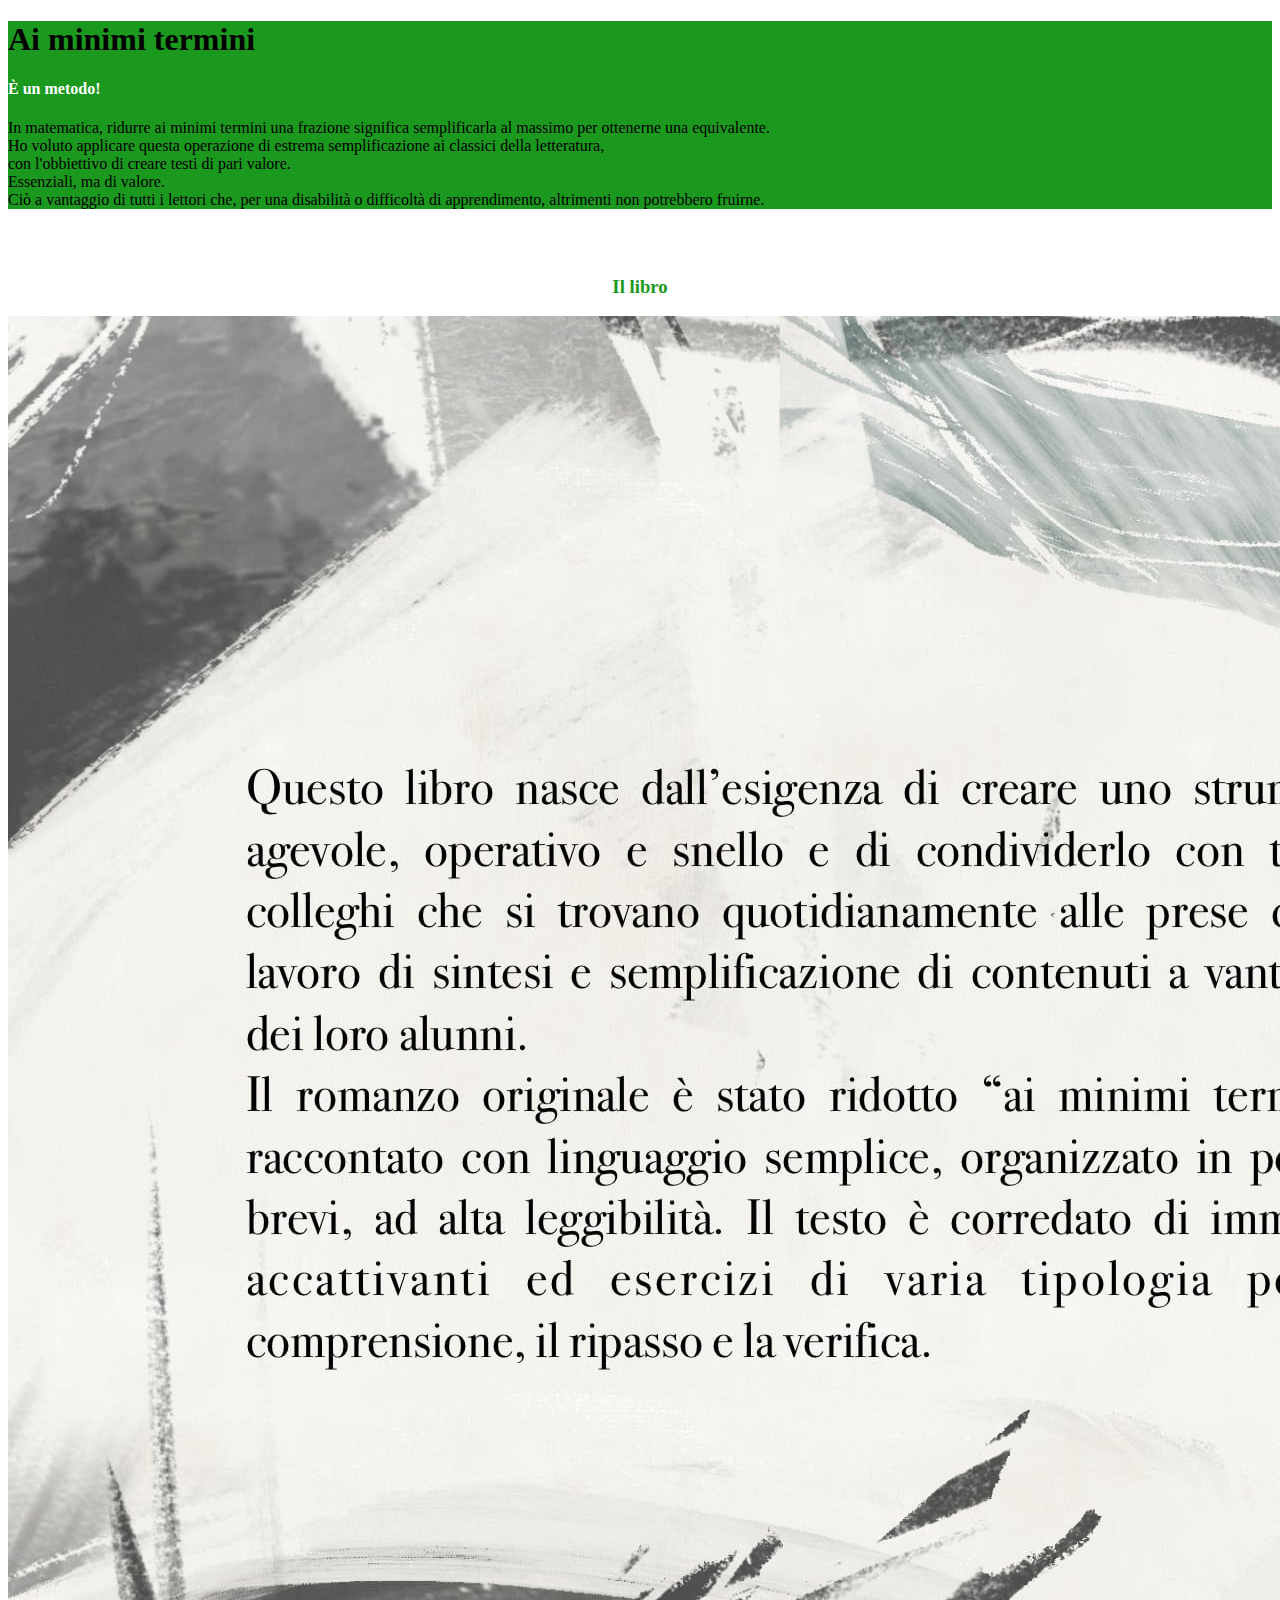
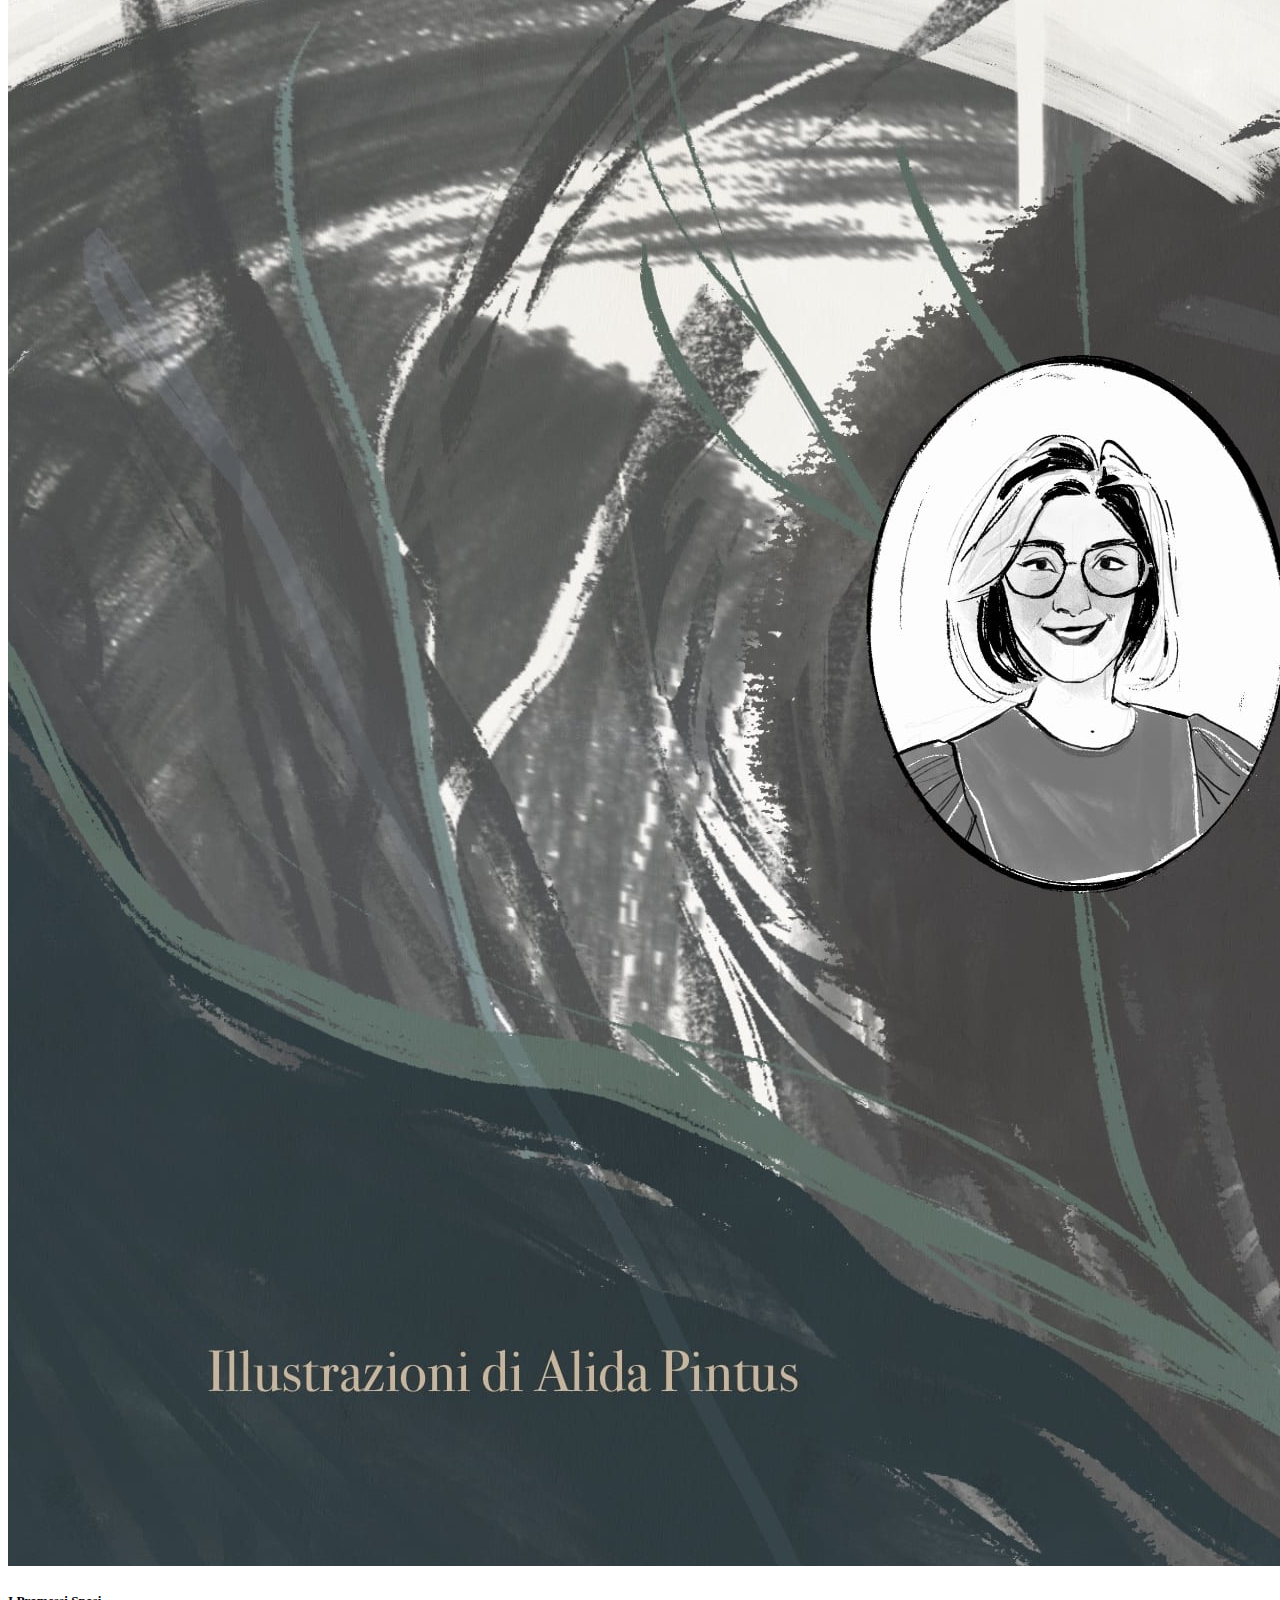
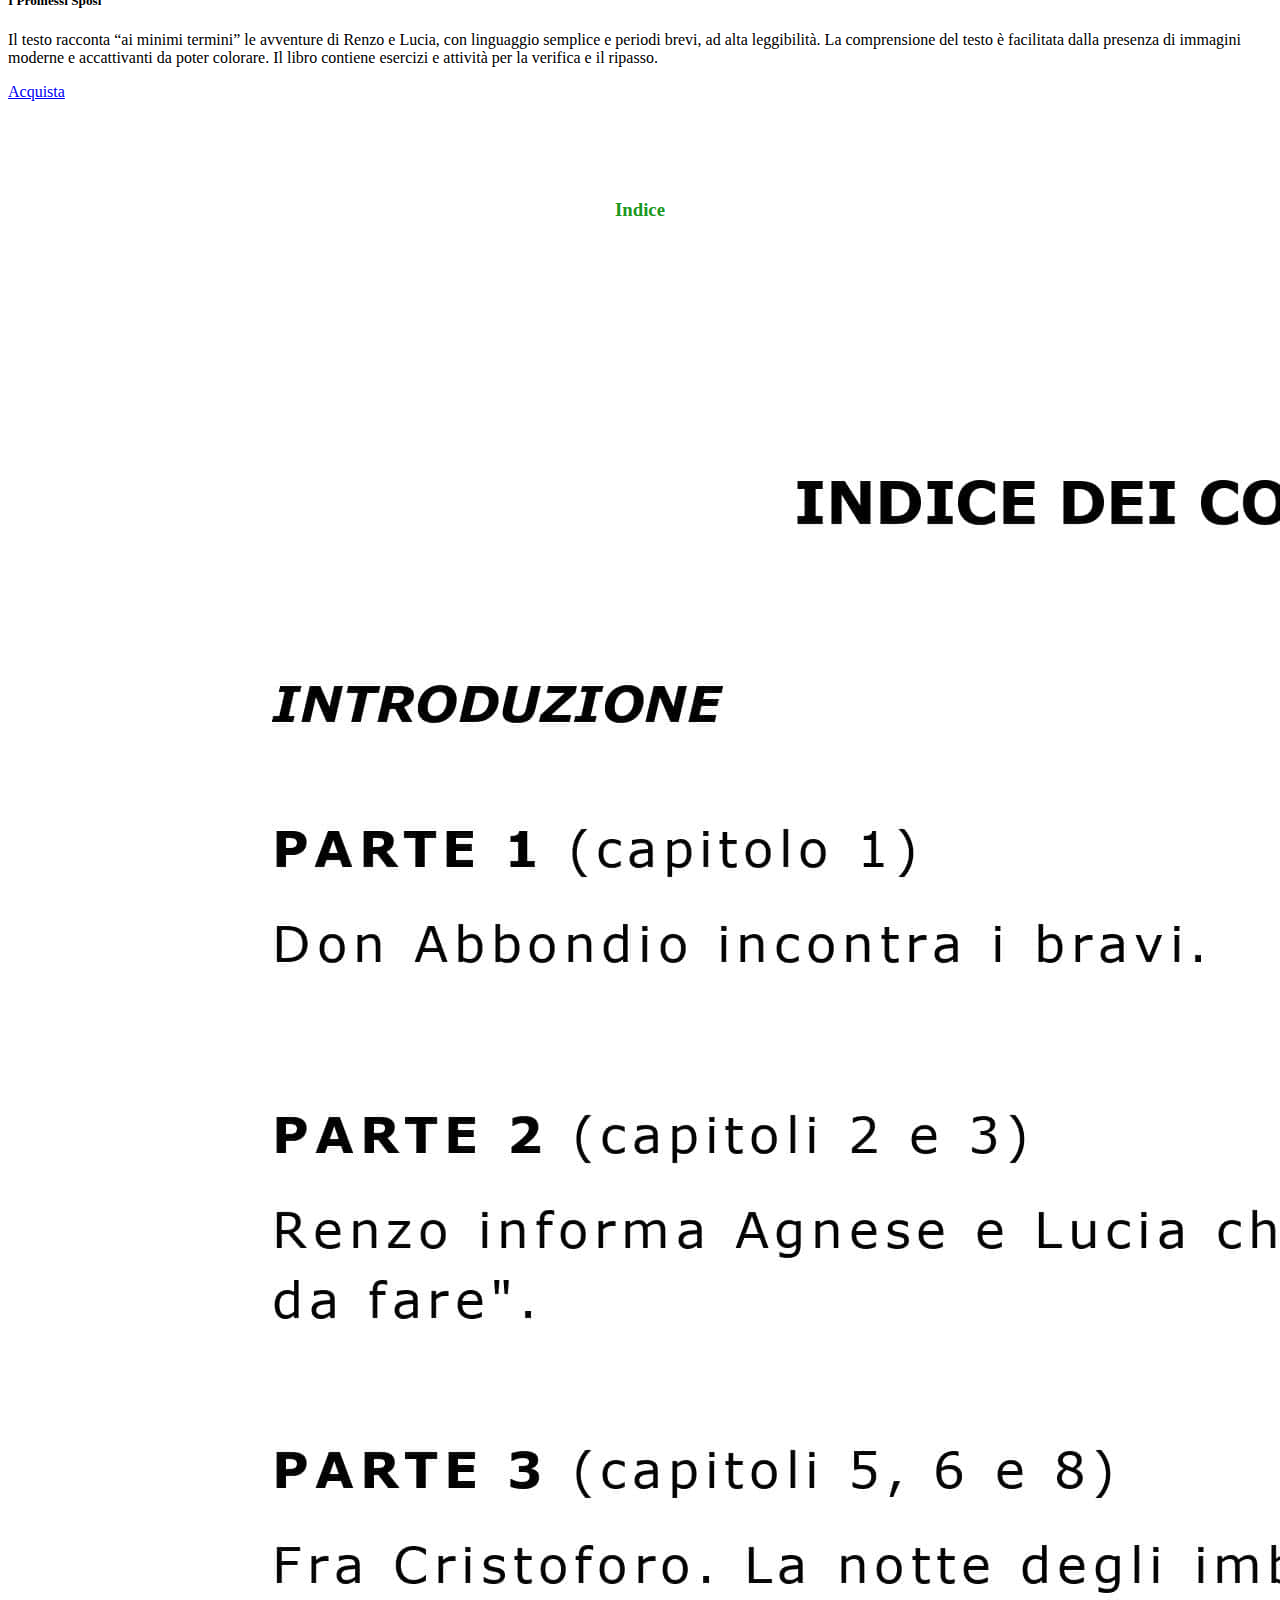
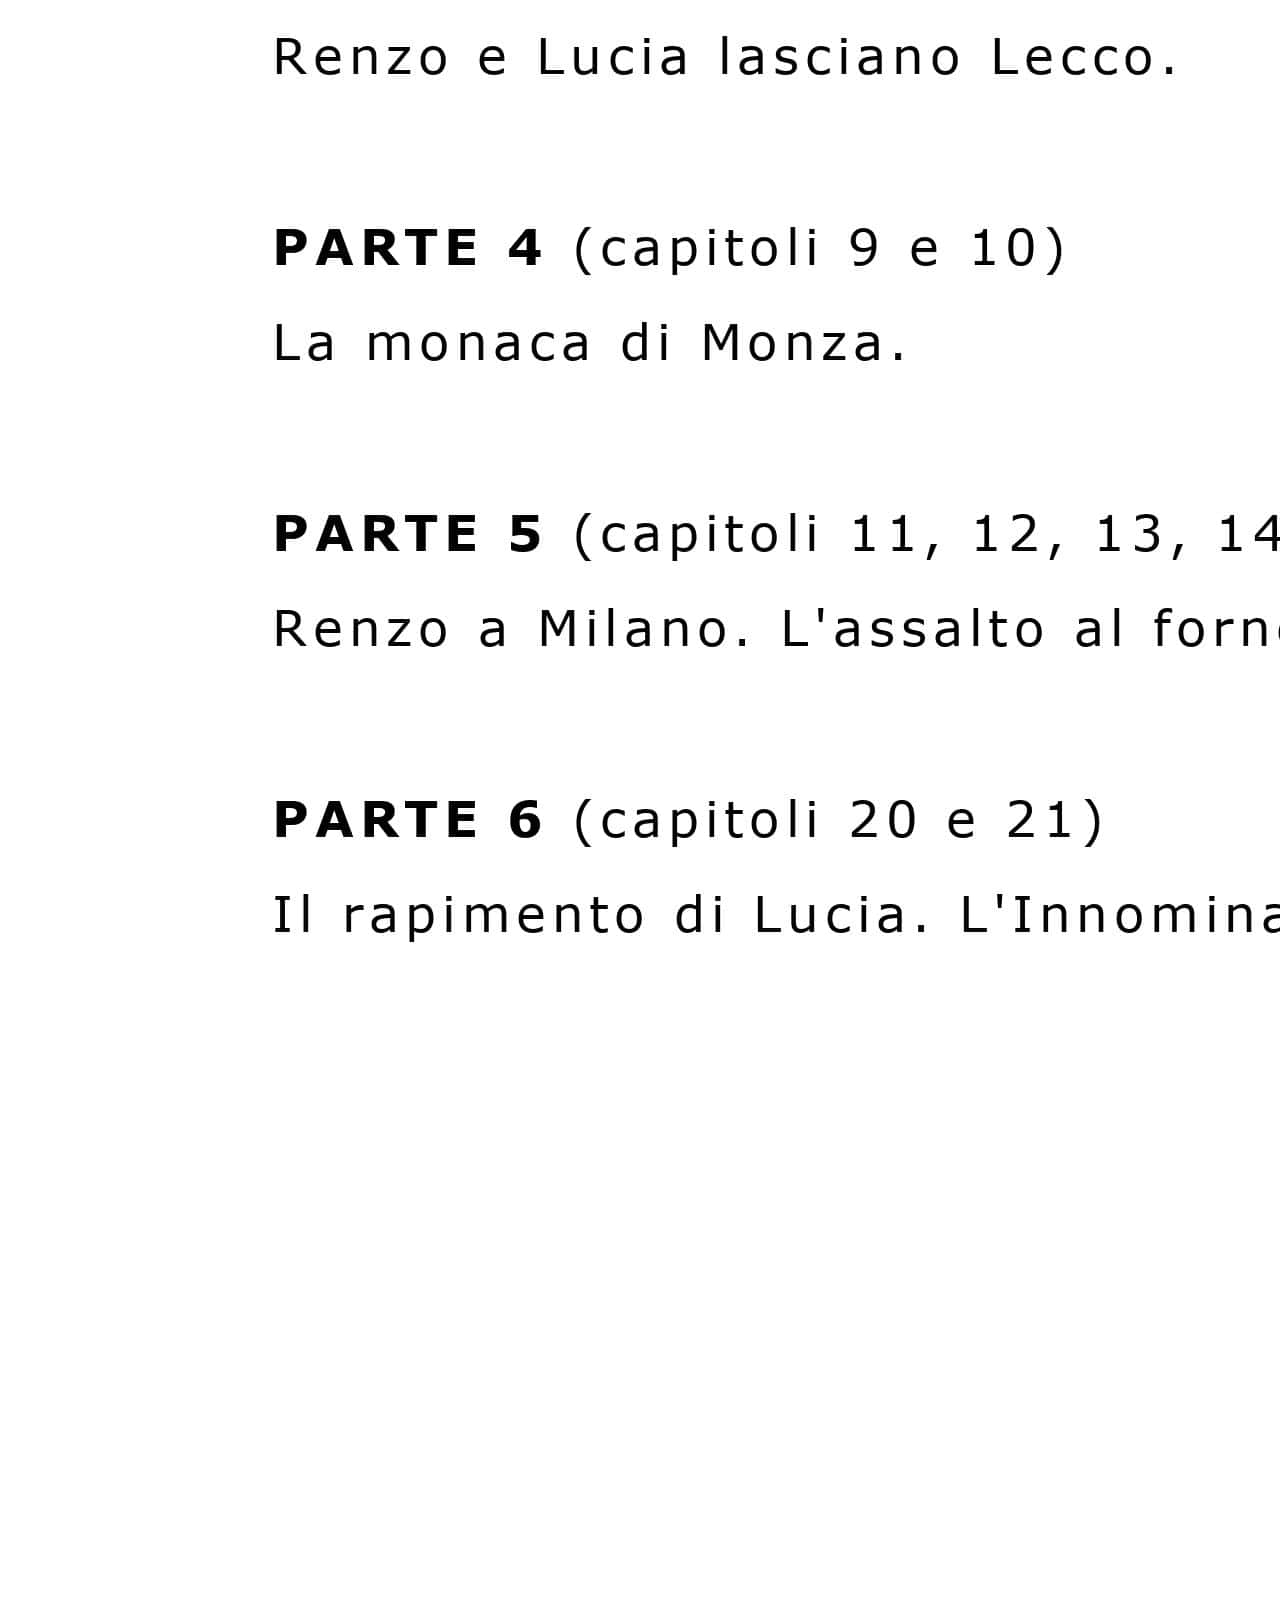
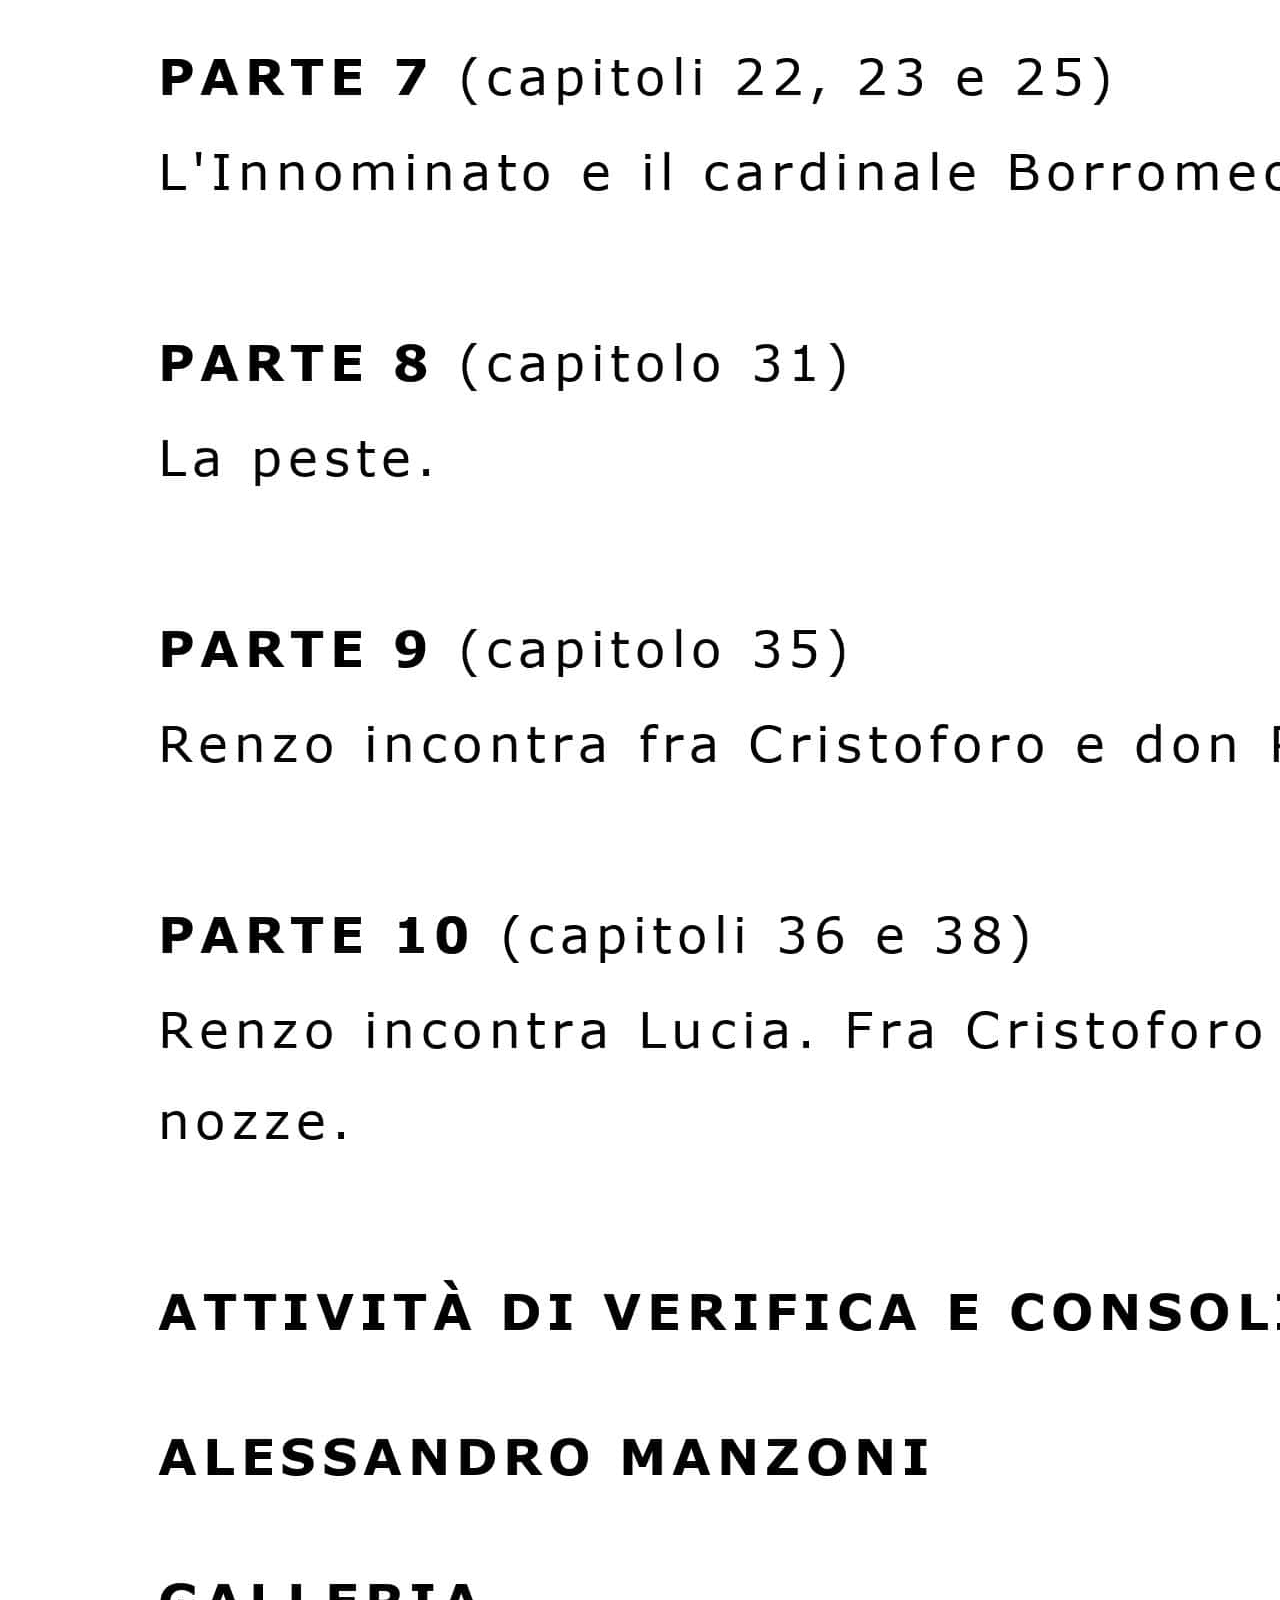
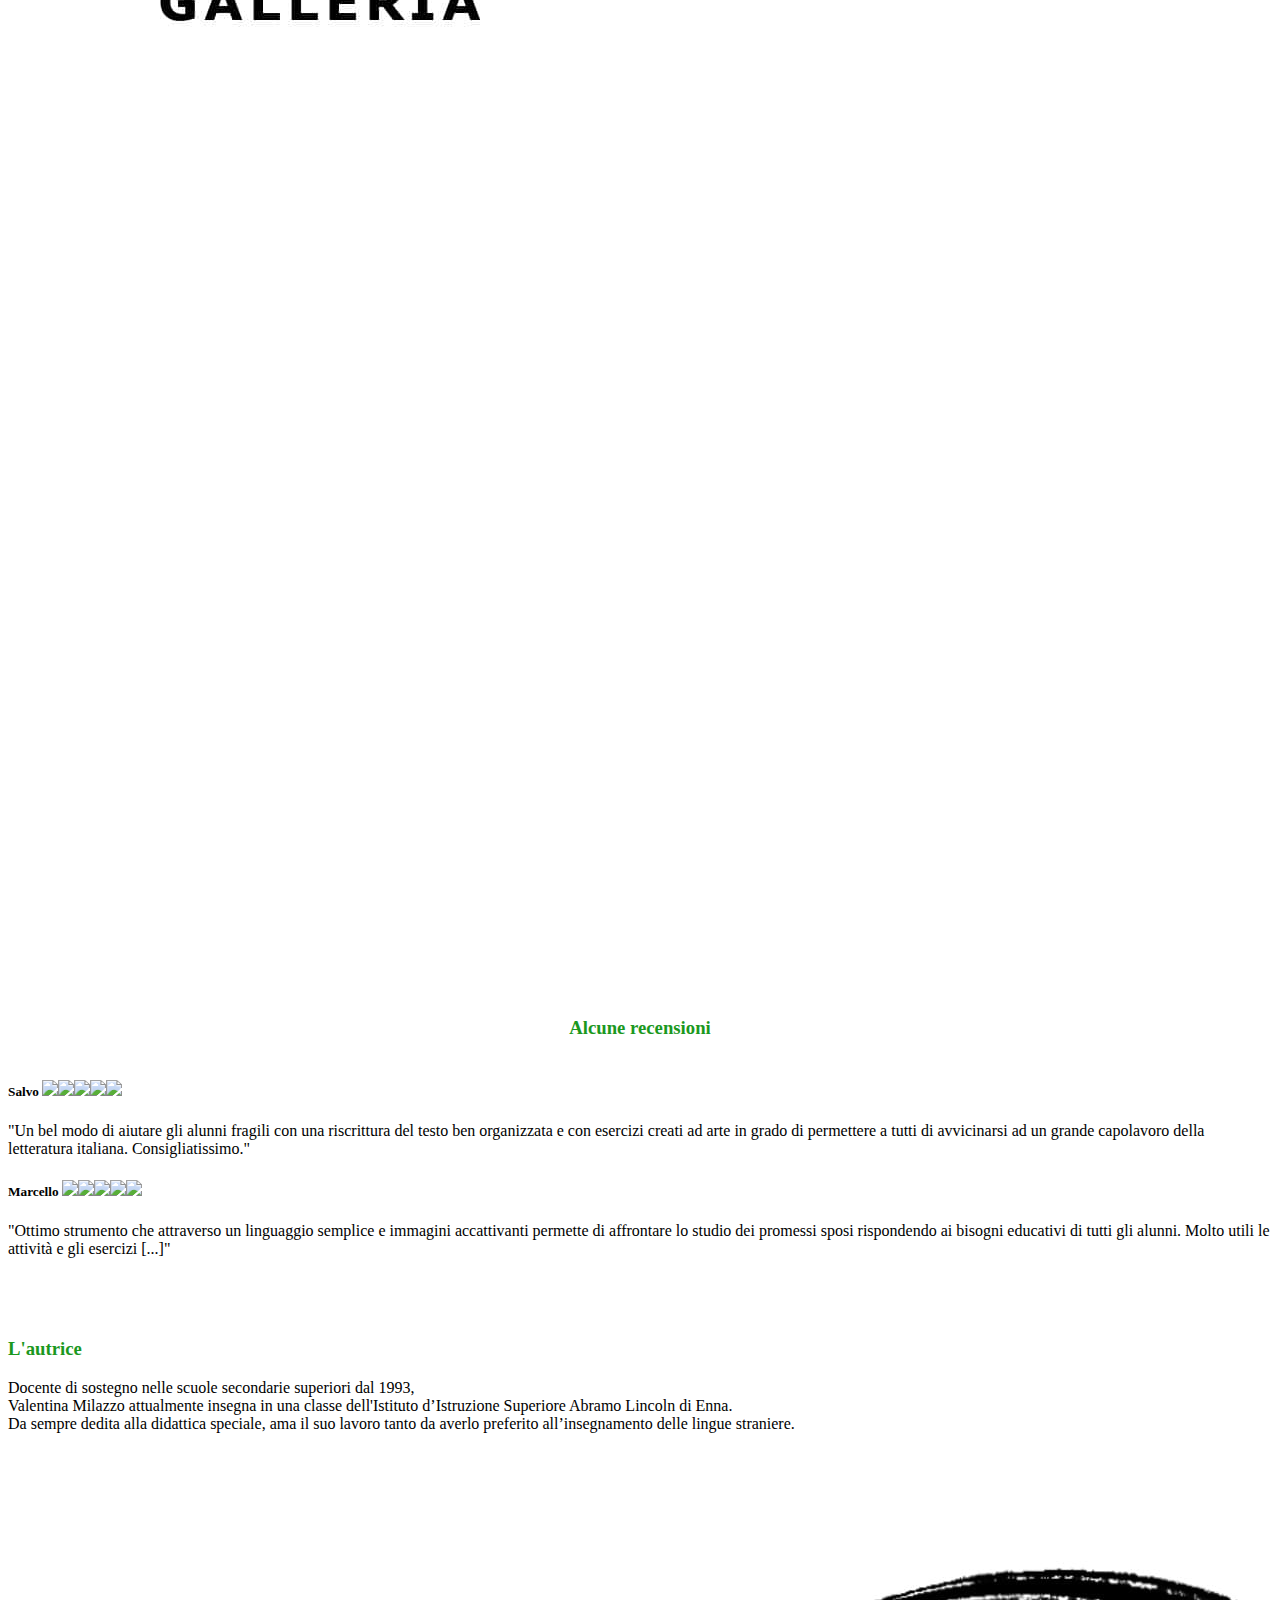
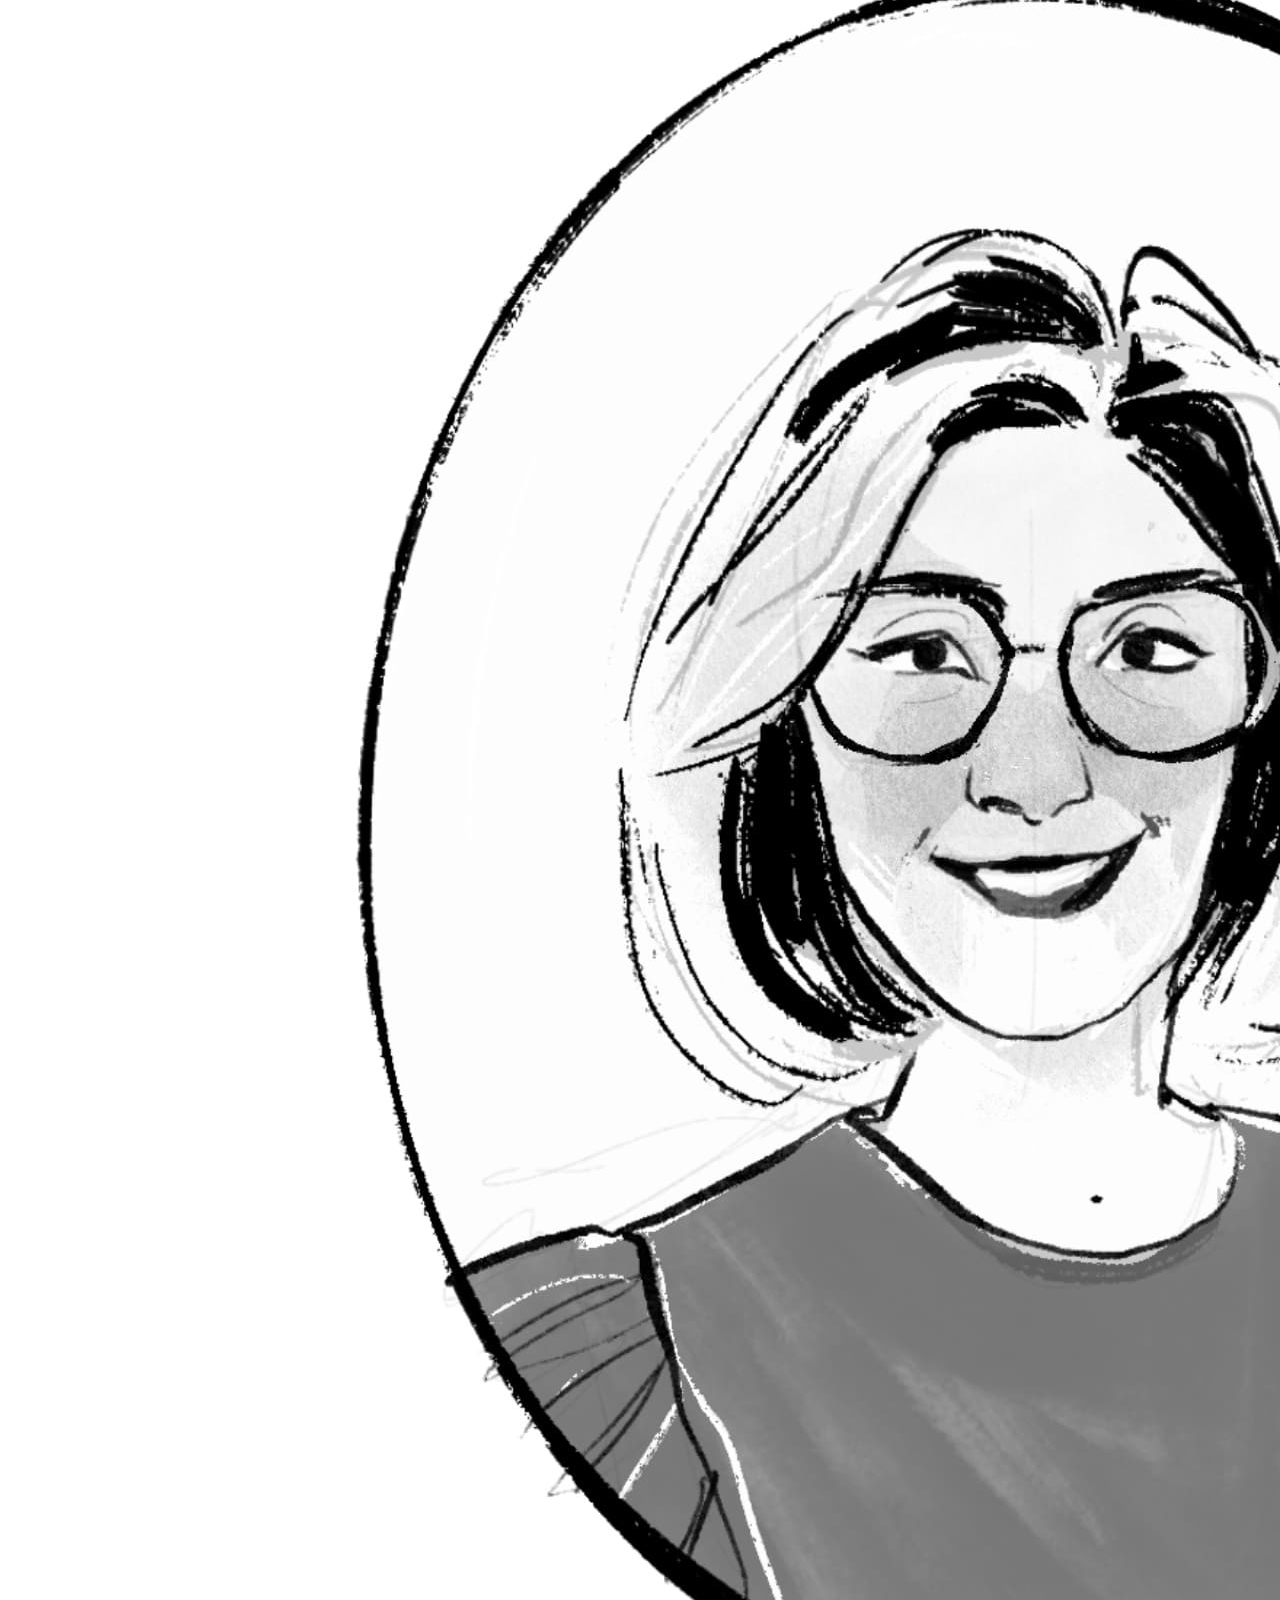
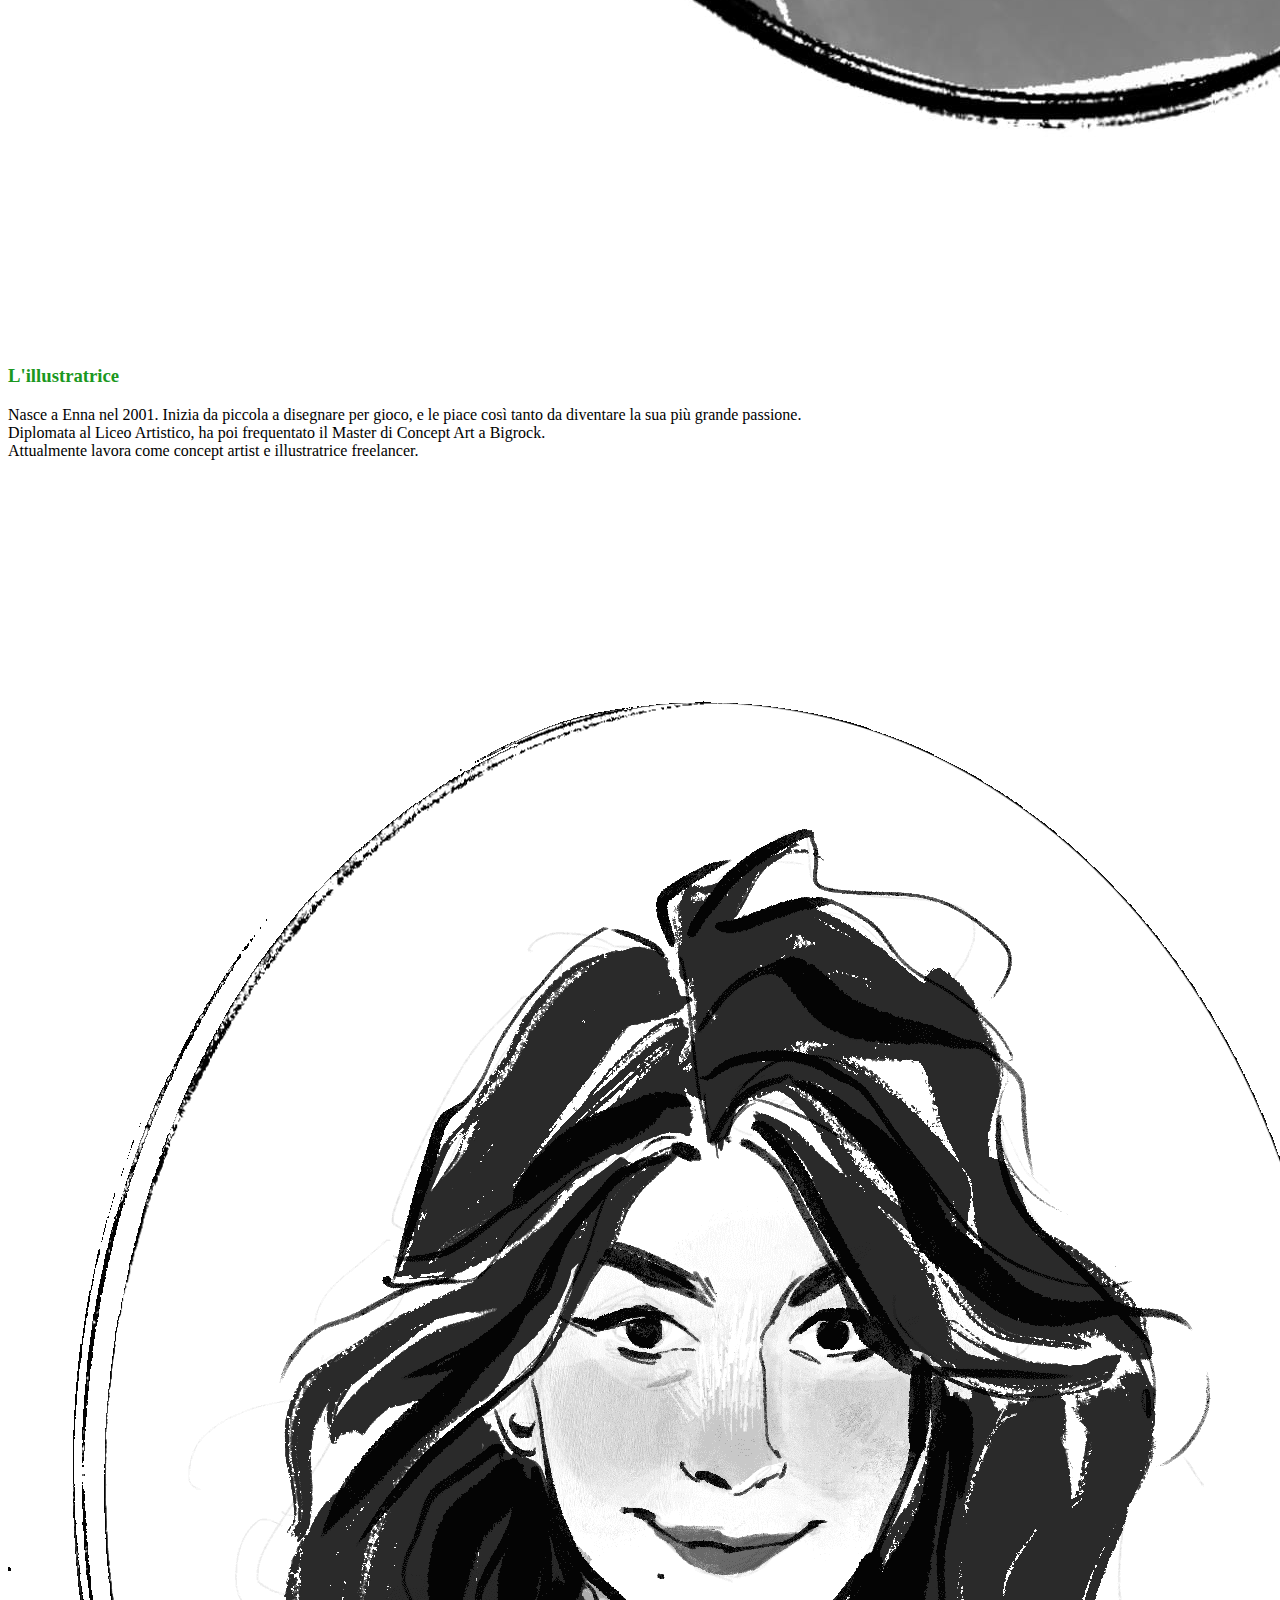
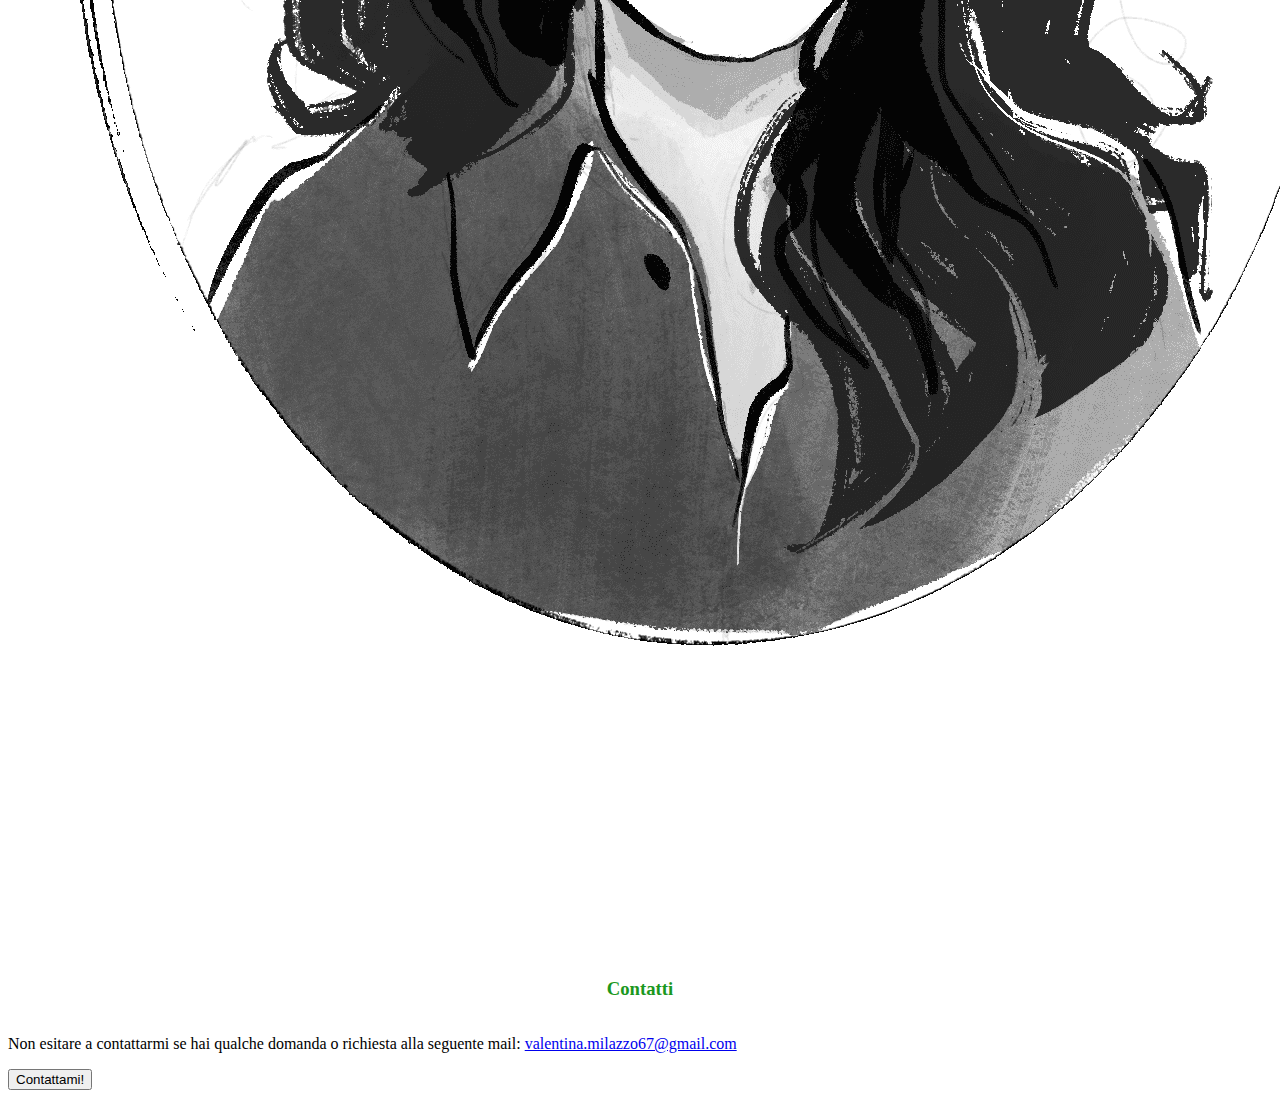
==== commit a53aa5d0: "Update index.html" ====
--- a/index.html
+++ b/index.html
@@ -24,51 +24,31 @@
 
     <!-- titolo -->
     <title>Ai minimi termini</title>
-    
-    <!-- stili -->
-    <link rel="stylesheet" href="//brick.freetls.fastly.net/Open+Sans:400,600,700/Clear+Sans:500">
-    <link href="https://cdn.jsdelivr.net/npm/bootstrap@5.1.3/dist/css/bootstrap.min.css" rel="stylesheet" integrity="sha384-1BmE4kWBq78iYhFldvKuhfTAU6auU8tT94WrHftjDbrCEXSU1oBoqyl2QvZ6jIW3" crossorigin="anonymous">
-    <link href="css/bootstrap.css" rel="stylesheet">
-    <!-- <link href="css/fontawesome-all.css" rel="stylesheet"> -->
-    <!-- <link href="css/swiper.css" rel="stylesheet"> -->
-	<!-- <link href="css/magnific-popup.css" rel="stylesheet"> -->
-	<link href="css/styles.css" rel="stylesheet">
+
+    <!-- inizio stili -->
+    <ol id="StyleContent"></ol>
+
+    <script>
+    $("#StyleContent").load("/aiminimitermini/layout/LAYOUT_stili.html");
+    </script>
+    <!-- fine stili -->	
 	
-	<!-- favicon  -->
-    <link rel="icon" href="img/favicon.png">
-	
-     <script src="https://code.jquery.com/jquery-3.5.0.js"></script>
+    <!-- script layout -->
+    <script src="https://code.jquery.com/jquery-3.5.0.js"></script>
      
-    <!-- inizio script -->
-    <!-- jQuery per i plugin JavaScript di Bootstrap -->
-    <!-- <script src="https://cdn.jsdelivr.net/npm/bootstrap@5.1.3/dist/js/bootstrap.bundle.min.js" integrity="sha384-ka7Sk0Gln4gmtz2MlQnikT1wXgYsOg+OMhuP+IlRH9sENBO0LRn5q+8nbTov4+1p" crossorigin="anonymous"></script> -->
-    <script src="js/jquery.min.js"></script>
-
-    <!-- Bootstrap -->
-    <!-- <script src="js/bootstrap.min.js"></script> -->
-    
-    <!-- jQuery Easing for smooth scrolling between anchors -->
-    <!-- <script src="js/jquery.easing.min.js"></script> -->
-    
-    <!-- Swiper for image and text sliders -->
-    <!-- <script src="js/swiper.min.js"></script> -->
-
-    <!-- script personalizzato -->
-    <script src="js/scripts.js"></script>
-    <!-- fine script -->
-	
 </head>
 <body data-spy="scroll" data-target=".fixed-top">
+    
     <!-- inizio navigazione -->
       <ol id="NavContent"></ol>
  
 	<script>
-	$("#NavContent").load("/aiminimitermini/LAYOUT_navigazione.html");
+	$("#NavContent").load("/aiminimitermini/layout/LAYOUT_navigazione.html");
 	</script>
     <!-- fine navigazione -->	
 	
     <!-- inizio header -->
-    <div class="header"  style="background-color: #c45d43">
+    <div class="header"  style="background-color: #1b981e">
         <div class="ocean">
             <div class="wave" style="background-color: #1b981e;"></div>
             <div class="wave"></div>
@@ -205,23 +185,31 @@
     <!-- fine contatti -->
 
     <!-- inizio copyright -->
-    <div class="copyright bg-gray">
-        <div class="container">
-            <div class="row">
-                <div class="col-lg-12">
-                    <p class="p-small">Copyright © Valetina Milazzo</p>
-                </div>
-            </div>
-
-            <div class="row">
-                <div class="col-lg-12">
-                    <p class="p-small">Sito a cura di: <a href="https://github.com/fabrizio-cantalupo">Fabrizio Cantalupo</a></p>
-                </div>
-            </div>
-        </div>
-    </div>
-    <!-- fine copyright --> 
+    <ol id="BottomContent"></ol>
+
+    <script>
+    $("#BottomContent").load("/aiminimitermini/layout/LAYOUT_bottom.html");
+    </script>
+    <!-- fine copyright -->	
     	
+    <!-- inizio script -->
+    <!-- jQuery per i plugin JavaScript di Bootstrap -->
+    <!-- <script src="https://cdn.jsdelivr.net/npm/bootstrap@5.1.3/dist/js/bootstrap.bundle.min.js" integrity="sha384-ka7Sk0Gln4gmtz2MlQnikT1wXgYsOg+OMhuP+IlRH9sENBO0LRn5q+8nbTov4+1p" crossorigin="anonymous"></script> -->
+    <script src="js/jquery.min.js"></script>
+
+    <!-- Bootstrap -->
+    <!-- <script src="js/bootstrap.min.js"></script> -->
+    
+    <!-- jQuery Easing for smooth scrolling between anchors -->
+    <!-- <script src="js/jquery.easing.min.js"></script> -->
+    
+    <!-- Swiper for image and text sliders -->
+    <!-- <script src="js/swiper.min.js"></script> -->
+
+    <!-- script personalizzato -->
+    <script src="js/scripts.js"></script>
+    <!-- fine script -->
+	
     
 </body>
 </html>
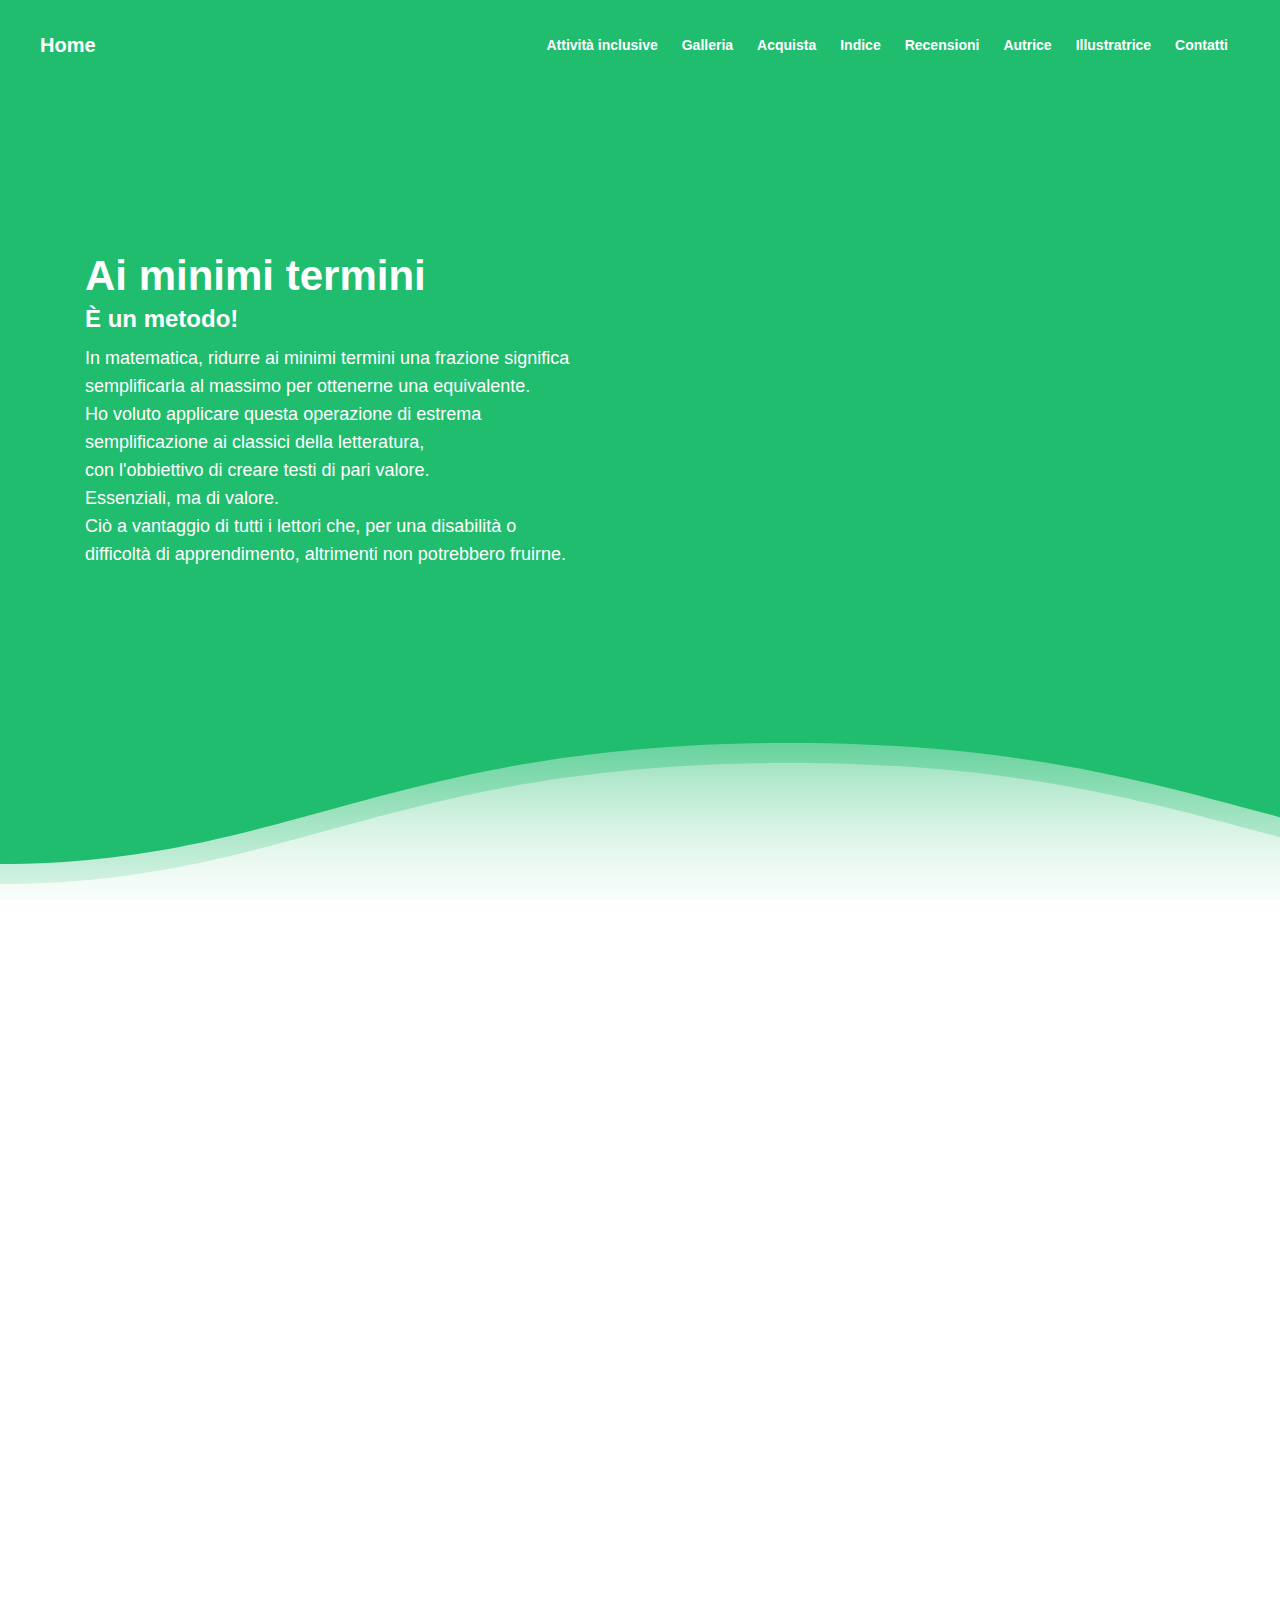
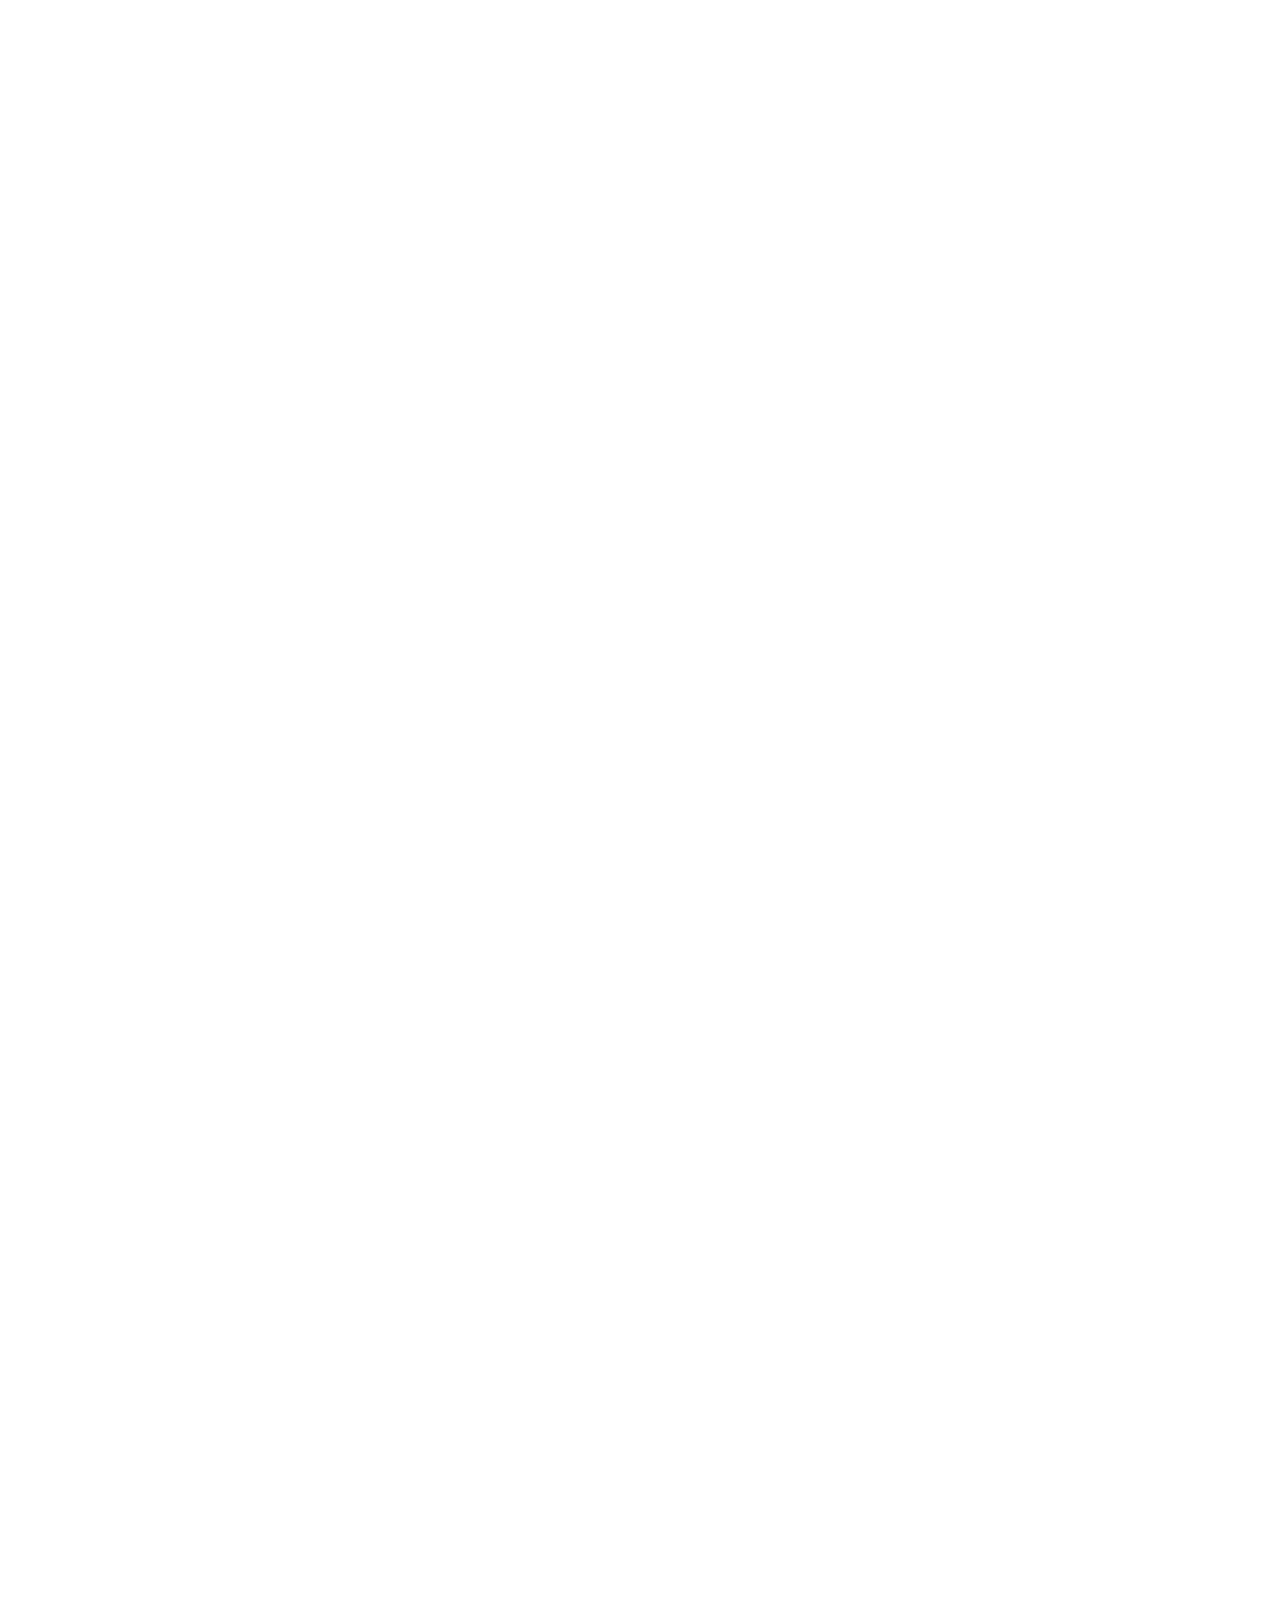
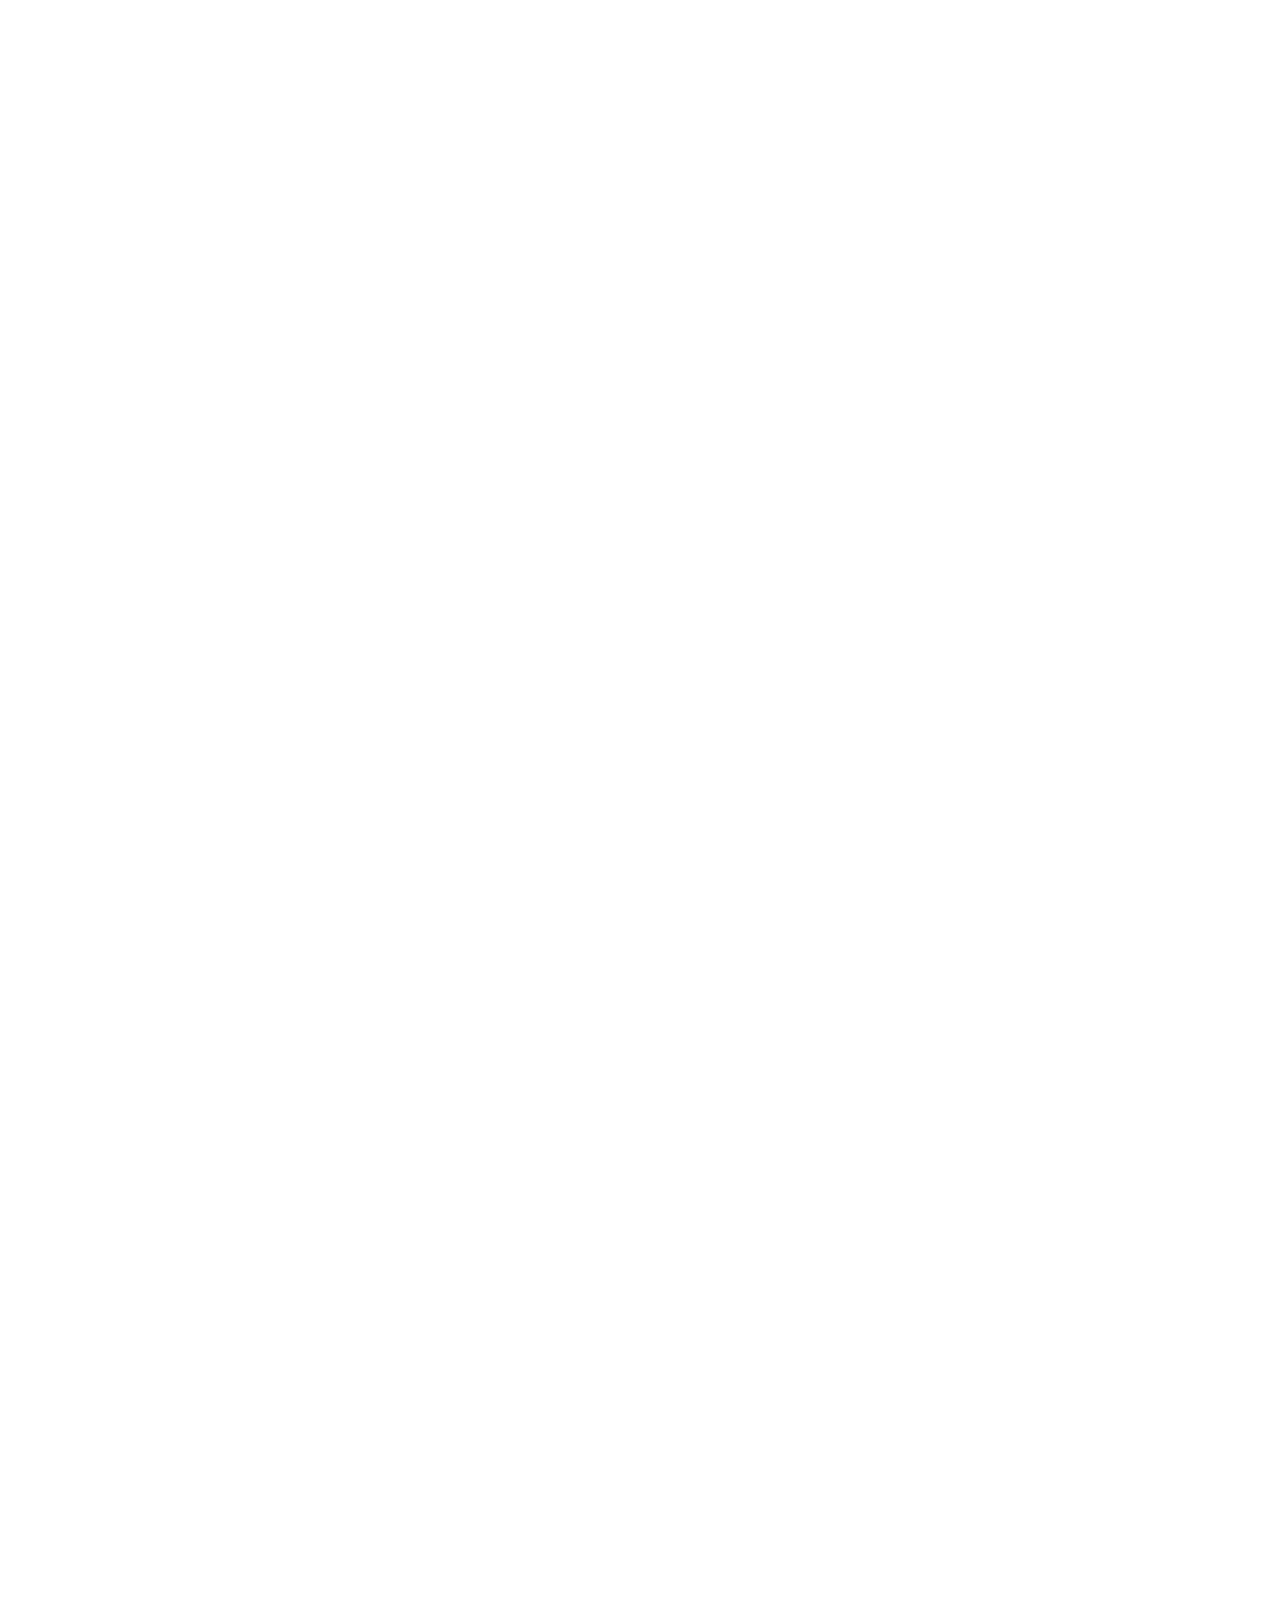
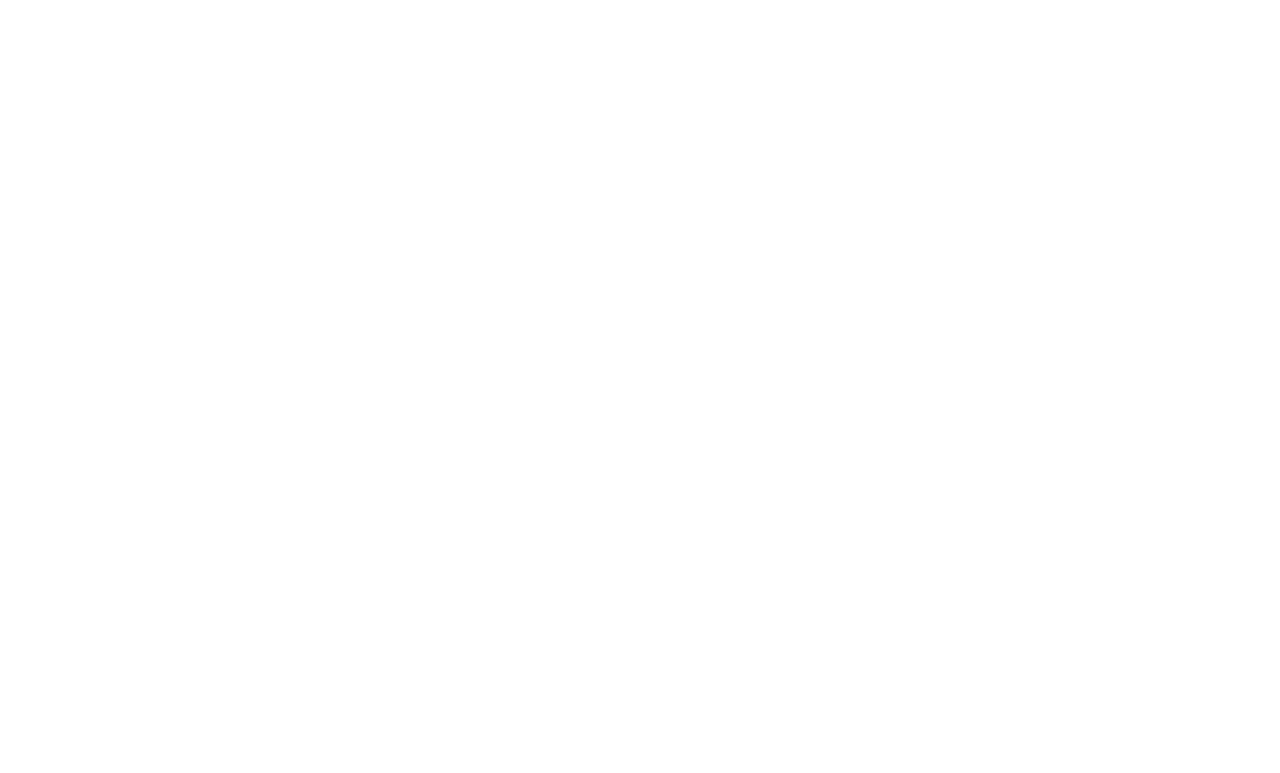
==== commit fe080355: "Add files via upload" ====
--- a/index.html
+++ b/index.html
@@ -9,14 +9,12 @@
     <meta property="og:type" content="website">
     <meta property="og:title" content="Ai minimi termini">
     <meta property="og:description" content="In matematica, ridurre ai minimi termini una frazione significa semplificarla al massimo per ottenerne una equivalente. Ho voluto applicare questa operazione di estrema semplificazione ai classici della letteratura, con l'obbiettivo di creare testi di pari valore. Ciò a vantaggio di tutti i lettori che, per una disabilità o difficoltà di apprendimento, altrimenti non potrebbero fruirne">
-    <meta property="og:image" content="https://fabrizio-cantalupo.github.io/aiminimitermini/img/anteprima.png">
 
     <!-- tag meta Twitter -->
     <meta name="twitter:card" content="summary_large_image">
     <meta property="twitter:url" content="https://fabrizio-cantalupo.github.io/aiminimitermini/index.html/">
     <meta name="twitter:title" content="Ai minimi termini">
     <meta name="twitter:description" content="In matematica, ridurre ai minimi termini una frazione significa semplificarla al massimo per ottenerne una equivalente. Ho voluto applicare questa operazione di estrema semplificazione ai classici della letteratura, con l'obbiettivo di creare testi di pari valore. Ciò a vantaggio di tutti i lettori che, per una disabilità o difficoltà di apprendimento, altrimenti non potrebbero fruirne">
-    <meta name="twitter:image" content="https://fabrizio-cantalupo.github.io/aiminimitermini/img/anteprima.png">
 
     <!-- tag SEO -->
     <meta name="description" content="Ai minimi termini">
@@ -26,31 +24,69 @@
     <title>Ai minimi termini</title>
 
     <!-- inizio stili -->
-    <ol id="StyleContent"></ol>
-
-    <script>
-    $("#StyleContent").load("/aiminimitermini/layout/LAYOUT_stili.html");
-    </script>
+    <link href="css/bootstrap.css" rel="stylesheet">
+    <link href="css/styles.css" rel="stylesheet">
+    <link rel="icon" href="img/favicon.png">
     <!-- fine stili -->	
-	
-    <!-- script layout -->
-    <script src="https://code.jquery.com/jquery-3.5.0.js"></script>
      
 </head>
 <body data-spy="scroll" data-target=".fixed-top">
     
     <!-- inizio navigazione -->
-      <ol id="NavContent"></ol>
- 
-	<script>
-	$("#NavContent").load("/aiminimitermini/layout/LAYOUT_navigazione.html");
-	</script>
-    <!-- fine navigazione -->	
+    <nav class="navbar navbar-expand-lg fixed-top navbar-dark" style="background-color: #20bd6e">
+        <div class="container">
+
+            <!-- link home -->
+            <a class="navbar-brand no-line" href="index.html">Home</a> 
+
+            <button class="navbar-toggler p-0 border-0" type="button" data-toggle="offcanvas">
+                <span class="navbar-toggler-icon"></span>
+            </button>
+
+            <div class="navbar-collapse offcanvas-collapse" id="navbarsExampleDefault" style="background-color: #20bd6e;">
+                <ul class="navbar-nav ml-auto">
+                    <li class="nav-item">
+                        <a class="nav-link page-scroll" href="attività.html">Attività inclusive</a>
+                    </li>
+
+                    <li class="nav-item">
+                        <a class="nav-link page-scroll" href="galleria.html">Galleria</a>
+                    </li>
+
+                    <li class="nav-item">
+                        <a class="nav-link page-scroll" href="https://www.amazon.it/Promessi-Sposi-minimi-termini-attività/dp/B09HNN3JGZ" target="_blank">Acquista</a>
+                    </li>
+
+                    <li class="nav-item">
+                        <a class="nav-link page-scroll" href="index.html#indice">Indice</a>
+                    </li>
+
+                    <li class="nav-item">
+                        <a class="nav-link page-scroll" href="index.html#recensioni">Recensioni</a>
+                    </li>
+
+                    <li class="nav-item">
+                        <a class="nav-link page-scroll" href="index.html#autrice">Autrice</a>
+                    </li>
+
+                    <li class="nav-item">
+                        <a class="nav-link page-scroll" href="index.html#illustratrice">Illustratrice</a>
+                    </li>
+
+                    <li class="nav-item">
+                        <a class="nav-link page-scroll" href="index.html#contatti">Contatti</a>
+                    </li>
+                </ul>
+            </div> <!-- fine riduzione navbar -->
+        </div> <!-- fine container -->
+    </nav> <!-- fine navbar -->
+    <!-- fine navigazione -->
+
 	
     <!-- inizio header -->
-    <div class="header"  style="background-color: #1b981e">
+    <div class="header"  style="background-color: #20bd6e">
         <div class="ocean">
-            <div class="wave" style="background-color: #1b981e;"></div>
+            <div class="wave" style="background-color: #20bd6e;"></div>
             <div class="wave"></div>
         </div>
         <div class="container">
@@ -70,7 +106,7 @@
 
     <!-- inizio acquista -->
     <div  style="display: flex;justify-content: center;margin-top: 3em;">
-        <h3 style="color: #1b981e">Il libro</h3>
+        <h3 style="color: #20bd6e">Il libro</h3>
     </div>
     
     <!-- inizio carta -->
@@ -79,14 +115,14 @@
         <div class="card-body">
             <h5 class="card-title">I Promessi Sposi</h5>
             <p class="card-text">Il testo racconta “ai minimi termini” le avventure di Renzo e Lucia, con linguaggio semplice e periodi brevi, ad alta leggibilità. La comprensione del testo è facilitata dalla presenza di immagini moderne e accattivanti da poter colorare. Il libro contiene esercizi e attività per la verifica e il ripasso.</p>
-            <a href="https://www.amazon.it/Promessi-Sposi-minimi-termini-attività/dp/B09HNN3JGZ" class="btn">Acquista</a>
+            <a href="https://www.amazon.it/Promessi-Sposi-minimi-termini-attività/dp/B09HNN3JGZ" class="btn" target="_blank">Acquista</a>
         </div>
     </div>
     <!-- fine acquista -->
 
     <!-- inizio indice -->
     <div style="display: flex;justify-content: center;margin-top: 5em;">
-        <h3 style="color: #1b981e">Indice</h3>
+        <h3 style="color: #20bd6e" id="indice">Indice</h3>
     </div>
 
     <section class="container-indice">
@@ -99,7 +135,7 @@
     <!-- inizio recensioni -->
 
     <div style="display: flex;justify-content: center;margin-top: 0">
-        <h3 style="color: #1b981e" id="autrice">Alcune recensioni</h3>
+        <h3 style="color: #20bd6e" id="recensioni">Alcune recensioni</h3>
     </div>
 
     <!-- carte -->
@@ -130,7 +166,7 @@
             <div class="row">
                 <div class="col-lg-12">
                     <div class="text-container">
-                        <h3 style="color: #1b981e">L'autrice</h3>
+                        <h3 style="color: #20bd6e" id="autrice">L'autrice</h3>
                         <p class="p-large">Docente di sostegno nelle scuole secondarie superiori dal 1993, <br> Valentina Milazzo attualmente insegna in una classe dell'Istituto d’Istruzione Superiore Abramo Lincoln di Enna. <br> Da sempre dedita alla didattica speciale, ama il suo lavoro tanto da averlo preferito all’insegnamento delle lingue straniere.</p>
                         <img src="img/valentina milazzo.jpeg" alt="Valentina Milazzo" loading="lazy">
                     </div> <!-- fine cointainer testo -->
@@ -146,7 +182,7 @@
             <div class="row">
                 <div class="col-lg-12">
                     <div class="text-container">
-                        <h3 style="color: #1b981e">L'illustratrice</h3>
+                        <h3 style="color: #20bd6e" id="illustratrice">L'illustratrice</h3>
                         <p class="p-large">Nasce a Enna nel 2001. Inizia da piccola a disegnare per gioco, e le piace così tanto da diventare la sua più grande passione. <br> Diplomata al Liceo Artistico, ha poi frequentato il Master di Concept Art a Bigrock. <br> Attualmente lavora come concept artist e illustratrice freelancer.</p>
                         <img src="img/alida pintus.png" alt="Alida Pintus" loading="lazy">
                     </div> <!-- fine cointainer testo -->
@@ -162,7 +198,7 @@
             <div class="row">
                 <div class="col-lg-12">
                     <div  style="display: flex;justify-content: center;margin-top: 2em;">
-                        <h3 style="color: #1b981e" id="contatti">Contatti</h3>
+                        <h3 style="color: #20bd6e" id="contatti">Contatti</h3>
                     </div>
                     <p class="p-heading">Non esitare a contattarmi se hai qualche domanda o richiesta alla seguente mail: <a class="blue no-line" href="mailto:valentina.milazzo67@gmail.com">valentina.milazzo67@gmail.com</a></p>
                 </div> <!-- fine colonna -->
@@ -185,31 +221,26 @@
     <!-- fine contatti -->
 
     <!-- inizio copyright -->
-    <ol id="BottomContent"></ol>
-
-    <script>
-    $("#BottomContent").load("/aiminimitermini/layout/LAYOUT_bottom.html");
-    </script>
-    <!-- fine copyright -->	
+    <footer>
+        <div class="copyright bg-gray">
+            <div class="container">
+                <div class="row">
+                    <div class="col-lg-12">
+                        <p class="p-small">Copyright © Valentina Milazzo</p>
+                    </div>
+                </div>
+
+                <div class="row">
+                    <div class="col-lg-12">
+                        <p class="p-small">Sito a cura di: <a href="https://github.com/fabrizio-cantalupo">Fabrizio Cantalupo</a></p>
+                    </div>
+                </div>
+            </div>
+        </div>
+    </footer>
+    <!-- fine copyright --> 
     	
-    <!-- inizio script -->
-    <!-- jQuery per i plugin JavaScript di Bootstrap -->
-    <!-- <script src="https://cdn.jsdelivr.net/npm/bootstrap@5.1.3/dist/js/bootstrap.bundle.min.js" integrity="sha384-ka7Sk0Gln4gmtz2MlQnikT1wXgYsOg+OMhuP+IlRH9sENBO0LRn5q+8nbTov4+1p" crossorigin="anonymous"></script> -->
     <script src="js/jquery.min.js"></script>
-
-    <!-- Bootstrap -->
-    <!-- <script src="js/bootstrap.min.js"></script> -->
-    
-    <!-- jQuery Easing for smooth scrolling between anchors -->
-    <!-- <script src="js/jquery.easing.min.js"></script> -->
-    
-    <!-- Swiper for image and text sliders -->
-    <!-- <script src="js/swiper.min.js"></script> -->
-
-    <!-- script personalizzato -->
     <script src="js/scripts.js"></script>
-    <!-- fine script -->
-	
-    
 </body>
 </html>
--- a/css/styles.css
+++ b/css/styles.css
@@ -0,0 +1,1343 @@
+/* Description: Master CSS file */
+
+/*****************************************
+Table Of Contents:
+
+- General Styles
+- Navigation
+- Header
+- Statement
+- Details 1
+- Details Lightbox
+- Details 2
+- Features
+- About
+- Statistics
+- Invitation
+- Contact
+- Footer
+- Copyright
+- Back To Top Button 
+- Extra Pages
+- Media Queries
+******************************************/
+
+/*****************************************
+Colors:
+- Backgrounds, headings text - navy blue #1b1e7b
+- Backgrounds - light gray 
+- Buttons, icons - blue  #1be11e
+- Body text - dark gray #6b747b
+******************************************/
+
+
+/**************************/
+/*     General Styles     */
+/**************************/
+body,
+html {
+    width: 100%;
+	height: 100%;
+	max-width: 100%;
+	overflow-x: hidden;
+}
+
+body, p {
+	color: #6b747b; 
+	font: 400 1rem/1.625rem "Open Sans", sans-serif;
+}
+
+h1 {
+	color: #333333;
+	font: 600 2.5rem/3.25rem "Clear Sans", sans-serif;
+}
+
+h2 {
+	color: #1b1e7b;
+	font: 600 2.125rem/2.75rem "Clear Sans", sans-serif;
+}
+
+h3 {
+	color: #1b1e7b;
+	font: 600 1.75rem/2.375rem "Clear Sans", sans-serif;
+}
+
+h4 {
+	color: #1b1e7b;
+	font: 600 1.5rem/2.125rem "Clear Sans", sans-serif;
+}
+
+h5 {
+	color: #333333;
+	font: 600 1.25rem/1.75rem "Clear Sans", sans-serif;
+}
+
+h6 {
+	color: #333333;
+	font: 600 1rem/1.5rem "Clear Sans", sans-serif;
+}
+
+.p-large {
+	font-size: 1.125rem;
+	line-height: 1.75rem;
+}
+
+.p-small {
+	font-size: 0.875rem;
+	line-height: 1.5rem;
+}
+
+.testimonial-text {
+	font-style: italic;
+}
+
+.testimonial-author {
+	font: 500 1rem/1.5rem "Clear Sans", sans-serif;
+}
+
+.li-space-lg li {
+	margin-bottom: 0.5rem;
+}
+
+a {
+	color: #6b747b;
+	text-decoration: underline;
+}
+
+a:hover {
+	color: #6b747b;
+	text-decoration: underline;
+}
+
+.no-line {
+	text-decoration: none;
+}
+
+.no-line:hover {
+	text-decoration: none;
+}
+
+.blue {
+	color:  #026cfe;
+}
+
+.bg-gray {
+	background-color: #F2FDF3;
+}
+
+.frame-decoration {
+	width: 100%;
+	height: 44px;
+}
+
+.heading-decoration {
+	display: block;
+	width: 5.75rem;
+	height: 0.75rem;
+	margin-right: auto;
+	margin-left: auto;
+}
+
+.btn-solid-reg {
+	display: inline-block;
+	padding: 1.375rem 2.25rem 1.375rem 2.25rem;
+	border: 1px solid  #1be11e;
+	border-radius: 32px;
+	background-color:  #1be11e;
+	color: #ffffff;
+	font-weight: 600;
+	font-size: 0.875rem;
+	line-height: 0;
+	text-decoration: none;
+	transition: all 0.2s;
+}
+
+.btn-solid-reg:hover {
+	border: 1px solid  #1be11e;
+	background-color: transparent;
+	color:  #1be11e;
+	text-decoration: none;
+}
+
+.btn-solid-lg {
+	display: inline-block;
+	padding: 1.5rem 2.5rem 1.5rem 2.5rem;
+	border: 1px solid  #1be11e;
+	border-radius: 32px;
+	background-color:  #1be11e;
+	color: #ffffff;
+	font-weight: 600;
+	font-size: 0.875rem;
+	line-height: 0;
+	text-decoration: none;
+	transition: all 0.2s;
+}
+
+.btn-solid-lg:hover {
+	border: 1px solid  #1be11e;
+	background-color: transparent;
+	color:  #1be11e;
+	text-decoration: none;
+}
+
+.btn-outline-reg {
+	display: inline-block;
+	padding: 1.375rem 2.25rem 1.375rem 2.25rem;
+	border: 1px solid #ed832b;
+	border-radius: 32px;
+	background-color: transparent;
+	color: #ed832b;
+	font-weight: 600;
+	font-size: 0.875rem;
+	line-height: 0;
+	text-decoration: none;
+	transition: all 0.2s;
+}
+
+.btn-outline-reg:hover {
+	border: 1px solid #ed832b;
+	background-color: #ed832b;
+	color: #ffffff;
+	text-decoration: none;
+}
+
+.btn-outline-lg {
+	display: inline-block;
+	padding: 1.5rem 2.5rem 1.5rem 2.5rem;
+	border: 1px solid #ed832b;
+	border-radius: 32px;
+	background-color: transparent;
+	color: #ed832b;
+	font-weight: 600;
+	font-size: 0.875rem;
+	line-height: 0;
+	text-decoration: none;
+	transition: all 0.2s;
+}
+
+.btn-outline-lg:hover {
+	border: 1px solid #ed832b;
+	background-color: #ed832b;
+	color: #ffffff;
+	text-decoration: none;
+}
+
+.btn-outline-sm {
+	display: inline-block;
+	padding: 1rem 1.5rem 1rem 1.5rem;
+	border: 1px solid #ed832b;
+	border-radius: 32px;
+	background-color: transparent;
+	color: #ed832b;
+	font-weight: 600;
+	font-size: 0.875rem;
+	line-height: 0;
+	text-decoration: none;
+	transition: all 0.2s;
+}
+
+.btn-outline-sm:hover {
+	border: 1px solid #ed832b;
+	background-color: #ed832b;
+	color: #ffffff;
+	text-decoration: none;
+}
+
+.form-group {
+	position: relative;
+	margin-bottom: 1.25rem;
+}
+
+.form-group.has-error.has-danger {
+	margin-bottom: 0.625rem;
+}
+
+.form-group.has-error.has-danger .help-block.with-errors ul {
+	margin-top: 0.375rem;
+}
+
+.label-control {
+	position: absolute;
+	top: 0.875rem;
+	left: 1.375rem;
+	color: #7d838a;
+	opacity: 1;
+	font-size: 0.875rem;
+	line-height: 1.375rem;
+	cursor: text;
+	transition: all 0.2s ease;
+}
+
+.form-control-input:focus + .label-control,
+.form-control-input.notEmpty + .label-control,
+.form-control-textarea:focus + .label-control,
+.form-control-textarea.notEmpty + .label-control {
+	top: 0.125rem;
+	color: #6b747b;
+	opacity: 1;
+	font-size: 0.75rem;
+	font-weight: 700;
+}
+
+.form-control-input,
+.form-control-select {
+	display: block; /* needed for proper display of the label in Firefox, IE, Edge */
+	width: 100%;
+	padding-top: 1.125rem;
+	padding-bottom: 0.125rem;
+	padding-left: 1.3125rem;
+	border: 1px solid #cbcbd1;
+	border-radius: 4px;
+	background-color: #ffffff;
+	color: #6b747b;
+	font-size: 0.875rem;
+	line-height: 1.875rem;
+	transition: all 0.2s;
+	-webkit-appearance: none; /* removes inner shadow on form inputs on ios safari */
+}
+
+.form-control-select {
+	padding-top: 0.5rem;
+	padding-bottom: 0.5rem;
+	height: 3.25rem;
+	color: #7d838a;
+}
+
+select {
+    /* you should keep these first rules in place to maintain cross-browser behavior */
+    -webkit-appearance: none;
+	-moz-appearance: none;
+	-ms-appearance: none;
+    -o-appearance: none;
+    appearance: none;
+    background-image: url('../img/down-arrow.png');
+    background-position: 96% 50%;
+    background-repeat: no-repeat;
+    outline: none;
+}
+
+.form-control-textarea {
+	display: block; /* used to eliminate a bottom gap difference between Chrome and IE/FF */
+	width: 100%;
+	height: 14rem; /* used instead of html rows to normalize height between Chrome and IE/FF */
+	padding-top: 1.5rem;
+	padding-left: 1.3125rem;
+	border: 1px solid #cbcbd1;
+	border-radius: 4px;
+	background-color: #ffffff;
+	color: #6b747b;
+	font-size: 0.875rem;
+	line-height: 1.5rem;
+	transition: all 0.2s;
+}
+
+.form-control-input:focus,
+.form-control-select:focus,
+.form-control-textarea:focus {
+	border: 1px solid #a1a1a1;
+	outline: none; /* Removes blue border on focus */
+}
+
+.form-control-input:hover,
+.form-control-select:hover,
+.form-control-textarea:hover {
+	border: 1px solid #a1a1a1;
+}
+
+.checkbox {
+	font-size: 0.75rem;
+	line-height: 1.25rem;
+}
+
+input[type='checkbox'] {
+	vertical-align: -10%;
+	margin-right: 0.5rem;
+}
+
+.form-control-submit-button {
+	display: inline-block;
+	width: 100%;
+	height: 3.25rem;
+	border: 1px solid  #1be11e;
+	border-radius: 2rem;
+	background-color:  #1be11e;
+	color: #ffffff;
+	font-weight: 600;
+	font-size: 0.875rem;
+	line-height: 0;
+	cursor: pointer;
+	transition: all 0.2s;
+}
+
+.form-control-submit-button:hover {
+	border: 1px solid #1be11e;
+	background-color: transparent;
+}
+
+/* Fade-move Animation For Details Lightbox - Magnific Popup */
+/* at start */
+.my-mfp-slide-bottom .zoom-anim-dialog {
+	opacity: 0;
+	transition: all 0.2s ease-out;
+	-webkit-transform: translateY(-1.25rem) perspective(37.5rem) rotateX(10deg);
+	-ms-transform: translateY(-1.25rem) perspective(37.5rem) rotateX(10deg);
+	transform: translateY(-1.25rem) perspective(37.5rem) rotateX(10deg);
+}
+
+/* animate in */
+.my-mfp-slide-bottom.mfp-ready .zoom-anim-dialog {
+	opacity: 1;
+	-webkit-transform: translateY(0) perspective(37.5rem) rotateX(0); 
+	-ms-transform: translateY(0) perspective(37.5rem) rotateX(0); 
+	transform: translateY(0) perspective(37.5rem) rotateX(0); 
+}
+
+/* animate out */
+.my-mfp-slide-bottom.mfp-removing .zoom-anim-dialog {
+	opacity: 0;
+	-webkit-transform: translateY(-0.625rem) perspective(37.5rem) rotateX(10deg); 
+	-ms-transform: translateY(-0.625rem) perspective(37.5rem) rotateX(10deg); 
+	transform: translateY(-0.625rem) perspective(37.5rem) rotateX(10deg); 
+}
+
+/* dark overlay, start state */
+.my-mfp-slide-bottom.mfp-bg {
+	opacity: 0;
+	transition: opacity 0.2s ease-out;
+}
+
+/* animate in */
+.my-mfp-slide-bottom.mfp-ready.mfp-bg {
+	opacity: 0.8;
+}
+/* animate out */
+.my-mfp-slide-bottom.mfp-removing.mfp-bg {
+	opacity: 0;
+}
+/* end of fade-move animation for details lightbox - magnific popup */
+
+
+/**********************/
+/*     Navigation     */
+/**********************/
+.navbar {
+	background-color: #1b1e7b;
+	font-weight: 600;
+	font-size: 0.875rem;
+	line-height: 0.875rem;
+	box-shadow: 0 1px 6px 0 rgba(0, 0, 0, 0.025);
+}
+
+.navbar .navbar-brand {
+	padding-top: 0.25rem;
+	padding-bottom: 0.25rem;
+	transition: all 0.2s ease;
+}
+
+.navbar .logo-image img {
+    width: 150px;
+	height: 24px;
+}
+
+.navbar .logo-text {
+	color: #ffffff;
+	font-weight: 600;
+	font-size: 2rem;
+	line-height: 1rem;
+	text-decoration: none;
+}
+
+.offcanvas-collapse {
+	position: fixed;
+	top: 3rem; /* adjusts the height between the top of the page and the offcanvas menu */
+	bottom: 0;
+	left: 100%;
+	width: 100%;
+	padding-right: 1rem;
+	padding-left: 1rem;
+	overflow-y: auto;
+	visibility: hidden;
+	background-color: #1b1e7b;
+	transition: visibility .3s ease-in-out, -webkit-transform .3s ease-in-out;
+	transition: transform .3s ease-in-out, visibility .3s ease-in-out;
+	transition: transform .3s ease-in-out, visibility .3s ease-in-out, -webkit-transform .3s ease-in-out;
+}
+
+.offcanvas-collapse.open {
+	visibility: visible;
+	-webkit-transform: translateX(-100%);
+	transform: translateX(-100%);
+}
+
+.navbar .navbar-nav {
+	margin-top: 0.75rem;
+	margin-bottom: 0.5rem;
+}
+
+.navbar .nav-item .nav-link {
+	padding-top: 0.625rem;
+	padding-bottom: 0.625rem;
+	color: #fff;
+	text-decoration: none;
+	transition: all 0.2s ease;
+}
+
+.navbar .nav-item.dropdown.show .nav-link,
+.navbar .nav-item .nav-link:hover,
+.navbar .nav-item .nav-link.active .navbar-brand:hover {
+	color: #BEBBBB;
+}
+
+.navbar .social-icons {
+	display: block;
+}
+
+.navbar .fa-stack {
+	width: 2em;
+	margin-top: 0.25rem;
+	margin-right: 0.25rem;
+	font-size: 0.75rem;
+}
+
+.navbar .fa-stack-2x {
+	color:  #1be11e;
+	transition: all 0.2s ease;
+}
+
+.navbar .fa-stack-1x {
+	color: #ffffff;
+	transition: all 0.2s ease;
+}
+
+.navbar .fa-stack:hover .fa-stack-2x {
+	color: #ffffff;
+}
+
+.navbar .fa-stack:hover .fa-stack-1x {
+	color:  #1be11e;
+}
+
+.navbar .navbar-toggler {
+	padding: 0;
+	border: none;
+	font-size: 1.25rem;
+}
+
+
+/*****************/
+/*    Header     */
+/*****************/
+.header {
+	position: relative;
+	overflow: hidden;
+	padding-top: 6rem;
+	padding-bottom: 17rem;
+	background: #1b1e7b;
+}
+
+.header .text-container {
+	margin-bottom: 4rem;
+	text-align: center;
+}
+
+.header .h1-large {
+	margin-bottom: 1.375rem;
+	color: #ffffff;
+}
+
+.header .p-large {
+	margin-bottom: 2rem;
+	color: #ffffff;
+}
+
+.header .ocean { 
+	height: 2%;
+	width: 100%;
+	position: absolute;
+	bottom: 0;
+	left: 0;
+	background: #ffffff;
+}
+
+.header .wave {
+	background: url('../img/onda.svg') repeat-x; 
+	position: absolute;
+	top: -190px;
+	width: 6400px;
+	height: 198px;
+	animation: wave 7s cubic-bezier( 0.36, 0.45, 0.63, 0.53) infinite;
+	transform: translate3d(0, 0, 0);
+}
+
+.header .wave:nth-of-type(2) {
+	top: -170px;
+	animation: wave 7s cubic-bezier( 0.36, 0.45, 0.63, 0.53) -.125s infinite, swell 7s ease -1.25s infinite;
+	opacity: 1;
+}
+  
+/* Wave Animation */
+@keyframes wave {
+	0% {
+		margin-left: 0;
+	}
+	100% {
+		margin-left: -1600px;
+	}
+}
+
+@keyframes swell {
+	0%, 100% {
+		transform: translate3d(0,-25px,0);
+	}
+	50% {
+		transform: translate3d(0,5px,0);
+	}
+}
+/* end of wave animation */
+
+
+/*********************/
+/*     Statement     */
+/*********************/
+.basic-1 {
+	padding-bottom: 3.75rem;
+}
+
+.basic-1 .text-container {
+	text-align: center;
+}
+
+.basic-1 .p-large {
+	margin-bottom: 2.25rem;
+}
+
+.basic-1 img {
+	width: 150px;
+	margin-bottom: 0.75rem;
+	border-radius: 50%;
+}
+
+
+/*********************/
+/*     Details 1     */
+/*********************/
+.basic-2 {
+	padding-top: 3.75rem;
+	padding-bottom: 4.5rem;
+}
+
+.basic-2 .image-container {
+	margin-bottom: 3.75rem;
+}
+
+.basic-2 h2 {
+	margin-bottom: 1.25rem;
+}
+
+.basic-2 .list-unstyled {
+	margin-bottom: 1.625rem;
+}
+
+.basic-2 .list-unstyled .fas {
+	font-size: 0.375rem;
+	line-height: 1.625rem;
+}
+
+.basic-2 .list-unstyled .media-body {
+	margin-left: 0.5rem;
+}
+
+
+/****************************/
+/*     Details Lightbox     */
+/****************************/
+.lightbox-basic {
+	position: relative;
+	max-width: 1150px;
+	margin: 2.5rem auto;
+	padding: 3rem 1rem;
+	background-color: #ffffff;
+	text-align: left;
+}
+
+.lightbox-basic .image-container {
+	margin-bottom: 3rem;
+	text-align: center;
+}
+
+.lightbox-basic .image-container img {
+	border-radius: 8px;
+}
+
+.lightbox-basic h3 {
+	margin-bottom: 0.5rem;
+}
+
+.lightbox-basic hr {
+	width: 44px;
+	margin-top: 0.125rem;
+	margin-bottom: 1rem;
+	margin-left: 0;
+	border-top: 0.125rem solid  #1be11e;
+}
+
+.lightbox-basic h4 {
+	margin-top: 1.75rem;
+	margin-bottom: 0.625rem;
+}
+
+.lightbox-basic .list-unstyled {
+	margin-bottom: 1.5rem;
+}
+
+.lightbox-basic .list-unstyled .fas {
+	color:  #1be11e;
+	font-size: 0.875rem;
+	line-height: 1.75rem;
+}
+
+.lightbox-basic .list-unstyled .media-body {
+	margin-left: 0.625rem;
+}
+
+.lightbox-basic .list-unstyled {
+	margin-bottom: 1.5rem;
+}
+
+/* Action Button */
+.lightbox-basic .btn-solid-reg.mfp-close {
+	position: relative;
+	width: auto;
+	height: auto;
+	color: #ffffff;
+	opacity: 1;
+	font-family: "Open Sans";
+}
+
+.lightbox-basic .btn-solid-reg.mfp-close:hover {
+	color:  #1be11e;
+}
+/* end of action Button */
+
+/* Back Button */
+.lightbox-basic .btn-outline-reg.mfp-close.as-button {
+	position: relative;
+	display: inline-block;
+	width: auto;
+	height: auto;
+	margin-left: 0.375rem;
+	padding: 1.375rem 2.25rem 1.375rem 2.25rem;
+	border: 1px solid #6b747b;
+	background-color: transparent;
+	color: #6b747b;
+	opacity: 1;
+	font-family: "Open Sans";
+}
+
+.lightbox-basic .btn-outline-reg.mfp-close.as-button:hover {
+	background-color: #6b747b;
+	color: #ffffff;
+}
+/* end of back button */
+
+/* Close X Button */
+.lightbox-basic button.mfp-close.x-button {
+	position: absolute;
+	top: -0.125rem;
+	right: -0.125rem;
+	width: 44px;
+	height: 44px;
+	color: #555555;
+}
+/* end of close x button */
+
+
+/*********************/
+/*     Details 2     */
+/*********************/
+.basic-3 {
+	padding-top: 4.5rem;
+	padding-bottom: 4.5rem;
+}
+
+.basic-3 h2 {
+	margin-bottom: 1.25rem;
+}
+
+.basic-3 .text-container {
+	margin-bottom: 4rem;
+}
+
+.basic-3 .list-unstyled {
+	margin-bottom: 1.625rem;
+}
+
+.basic-3 .list-unstyled .fas {
+	font-size: 0.375rem;
+	line-height: 1.625rem;
+}
+
+.basic-3 .list-unstyled .media-body {
+	margin-left: 0.5rem;
+}
+
+
+/********************/
+/*     Features     */
+/********************/
+.basic-4 {
+	padding-top: 4.5rem;
+	padding-bottom: 2.5rem;
+}
+
+.basic-4 .fas {
+	margin-bottom: 1.5rem;
+	color:  #1be11e;
+	font-size: 3.25rem;
+}
+
+.basic-4 .text-box {
+	margin-bottom: 3rem;
+	padding: 2.5rem 1rem 1.125rem 1rem;
+	border-radius: 10px;
+}
+
+
+/*****************/
+/*     About     */
+/*****************/
+.basic-5 {
+	padding-top: 3rem;
+	padding-bottom: 3rem;
+}
+
+.basic-5 .text-container {
+	margin-bottom: 3rem;
+}
+
+.basic-5 h2 {
+	margin-bottom: 1.25rem;
+}
+
+.basic-5 .image-container {
+	margin-bottom: 3rem;
+}
+
+
+/**********************/
+/*     Statistics     */
+/**********************/
+.counter {
+	padding-top: 2rem;
+	padding-bottom: 3.5rem;
+	text-align: center;
+}
+
+.counter #counter {
+	margin-bottom: 0.75rem;
+}
+
+.counter #counter .cell {
+	display: inline-block;
+	width: 124px;
+	margin-right: 1.5rem;
+	margin-bottom: 3.5rem;
+	margin-left: 1.5rem;
+	vertical-align: top;
+}
+
+.counter #counter .counter-value {
+	color: #1b1e7b;
+	font-weight: 700;
+	font-size: 3.25rem;
+	line-height: 3.75rem;
+	vertical-align: middle;
+}
+
+.counter #counter .counter-info {
+	margin-bottom: 0;
+	font-size: 0.875rem;
+	vertical-align: middle;
+}
+
+
+/**********************/
+/*     Invitation     */
+/**********************/
+.basic-6 {
+	text-align: center;
+}
+
+.basic-6 .text-container {
+	padding: 4rem 1.25rem 4.5rem 1.25rem;
+	border-radius: 10px;
+}
+
+.basic-6 h4 {
+	margin-bottom: 1.625rem;
+}
+
+
+/*******************/
+/*     Contact     */
+/*******************/
+.form-1 {
+	overflow-x: hidden;
+	padding-top: 7.75rem;
+	padding-bottom: 7.25rem;
+}
+
+.form-1 .h2-heading,
+.form-1 .p-heading {
+	text-align: center;
+}
+
+.form-1 .h2-heading {
+	margin-bottom: 0.75rem;
+}
+
+.form-1 .p-heading {
+	margin-bottom: 3.5rem;
+}
+
+.form-1 .form-container {
+	position: relative;
+}
+
+.form-1 .decoration {
+	position: absolute;
+	width: 400px;
+	bottom: -60px;
+	right: -200px;
+}
+
+
+/******************/
+/*     Footer     */
+/******************/
+.footer {
+	padding-top: 5.25rem;
+	padding-bottom: 1rem;
+	text-align: center;
+}
+
+.footer a {
+	text-decoration: none;
+}
+
+.footer .fa-stack {
+	width: 2em;
+	margin-bottom: 1.25rem;
+	margin-right: 0.375rem;
+	font-size: 1.5rem;
+}
+
+.footer .fa-stack .fa-stack-1x {
+    color: #1b1e7b;
+	transition: all 0.2s ease;
+}
+
+.footer .fa-stack .fa-stack-2x {
+	color: #ffffff;
+	transition: all 0.2s ease;
+}
+
+.footer .fa-stack:hover .fa-stack-1x {
+	color: #ffffff;
+}
+
+.footer .fa-stack:hover .fa-stack-2x {
+    color: #1b1e7b;
+}
+
+
+/*********************/
+/*     Copyright     */
+/*********************/
+.copyright {
+	padding-top: 1rem;
+	padding-bottom: 1rem;
+	text-align: center;
+}
+
+.copyright .p-small {
+	color: #92989c;
+	text-align: center;
+}
+
+.copyright a {
+	color: #92989c;
+}
+
+
+/******************************/
+/*     Back To Top Button     */
+/******************************/
+a.back-to-top {
+	position: fixed;
+	z-index: 999;
+	right: 12px;
+	bottom: 12px;
+	display: none;
+	width: 42px;
+	height: 42px;
+	border-radius: 30px;
+	background: #1b1e7b url("../img/up-arrow.png") no-repeat center 47%;
+	background-size: 18px 18px;
+	text-indent: -9999px;
+}
+
+a:hover.back-to-top {
+	background-color:  #1be11e; 
+}
+
+
+/*************************/
+/*     Media Queries     */
+/*************************/	
+/* Min-width 768px */
+@media (min-width: 768px) {
+
+	/* General Styles */
+	.frame-decoration {
+		height: 64px;
+	}
+	/* end of general Styles */
+
+
+	/* Header */
+	.header {
+		padding-top: 8rem;
+	}
+	/* end of header */
+
+
+	/* Features */
+	.basic-4 .text-box {
+		padding-right: 2rem;
+		padding-left: 2rem;
+	}
+	/* end of features */
+
+
+	/* Invitation */
+	.basic-6 h4 {
+		width: 35rem;
+		margin-right: auto;
+		margin-left: auto;
+	}
+	/* end of invitation */
+}
+/* end of min-width 768px */
+
+
+/* Min-width 992px */
+@media (min-width: 992px) {
+	
+	/* General Styles */
+	.h1-large {
+		font-size: 2.625rem;
+		line-height: 3.25rem;
+	}
+
+	.h2-heading {
+		width: 35.25rem;
+		margin-right: auto;
+		margin-left: auto;
+	}
+
+	.p-heading {
+		width: 42.5rem;
+		margin-right: auto;
+		margin-left: auto;
+	}
+
+	.frame-decoration {
+		height: 96px;
+	}
+	/* end of general styles */
+
+
+	/* Navigation */
+	.navbar {
+		padding-top: 1.75rem;
+		background-color: transparent;
+		box-shadow: none;
+		transition: all 0.2s;
+	}
+
+	.navbar.top-nav-collapse {
+		padding-top: 0.625rem;
+		padding-bottom: 0.625rem;
+		background-color: #1b1e7b;
+		box-shadow: 0 3px 6px 0 rgba(0, 0, 0, 0.025);
+	}
+
+	.offcanvas-collapse {
+		position: static;
+		top: auto;
+		bottom: auto;
+		left: auto;
+		width: auto;
+		padding-right: 0;
+		padding-left: 0;
+		background-color: transparent;
+		overflow-y: visible;
+		visibility: visible;
+	}
+
+	.offcanvas-collapse.open {
+		-webkit-transform: none;
+		transform: none;
+	}
+
+	.navbar .navbar-nav {
+		margin-top: 0;
+		margin-bottom: 0;
+	}
+	
+	.navbar .nav-item .nav-link {
+		padding-right: 0.75rem;
+		padding-left: 0.75rem;
+	}
+
+	.navbar .social-icons {
+		margin-left: 0.5rem;
+	}
+	
+	.navbar .fa-stack {
+		margin-top: 0;
+		margin-right: 0;
+		margin-left: 0.25rem;
+	}
+
+	/* end of navigation */
+	
+
+	/* Header */
+	.header {
+		padding-top: 10rem;
+		padding-bottom: 19rem;
+	}
+
+	.header .text-container {
+		margin-bottom: 0;
+		text-align: left;
+	}
+	/* end of header */
+
+
+	/* Statement */
+	.basic-1 .text-container {
+		width: 760px;
+		margin-right: auto;
+		margin-left: auto;
+	}
+	/* end of statement */
+
+
+	/* Details 1 */
+	.basic-2 .image-container {
+		margin-bottom: 0;
+	}
+	/* end of details 1 */
+
+
+	/* Details Lightbox */
+	.lightbox-basic {
+		padding: 3rem 3rem;
+	}
+
+	.lightbox-basic .image-container {
+		margin-bottom: 0;
+		text-align: left;
+	}
+	/* end of details lightbox */
+
+
+	/* Details 2 */
+	.basic-3 .text-container {
+		margin-bottom: 0;
+	}
+	/* end of details 2 */
+
+
+	/* About */
+	.basic-5 .text-container {
+		margin-bottom: 0;
+	}
+	
+	.basic-5 .image-container {
+		margin-bottom: 0;
+	}
+	/* end of about */
+
+
+	/* Statistics */
+	.counter {
+		padding-top: 5rem;
+	}
+	/* end of statistics */
+
+
+	/* Invitation */
+	.basic-6 .text-container {
+		padding-top: 6rem;
+		padding-bottom: 6rem;
+	}
+
+	.basic-6 h4 {
+		width: 600px;
+	}
+	/* end of invitation */
+}
+/* end of min-width 992px */
+
+
+/* Min-width 1200px */
+@media (min-width: 1200px) {
+
+	/* General Styles */
+	.frame-decoration {
+		height: 128px;
+	}
+	/* end of general styles */
+
+
+	/* Navigation */
+	.navbar .container {
+		max-width: 100%;
+		padding-right: 1.5rem;
+		padding-left: 1.5rem;
+	}
+	/* end of navigation */
+
+
+	/* Header */
+	.header {
+		padding-top: 12rem;
+		padding-bottom: 22rem;
+	}
+
+	.header .text-container {
+		margin-top: 3.625rem;
+		margin-right: 2.5rem;
+	}
+
+	.header .image-container {
+		margin-left: 2.5rem;
+	}
+	/* end of header */
+
+	/* Details 1 */
+	.basic-2 .image-container {
+		margin-right: 5rem;
+	}
+
+	.basic-2 .text-container {
+		margin-top: 2.75rem;
+	}
+	/* end of details 1 */
+
+
+	/* Details Lightbox */
+	.lightbox-basic .image-container {
+		margin-right: 1.5rem;
+	}
+	/* end of details lightbox */
+
+
+	/* Details 2 */
+	.basic-3 .text-container {
+		margin-top: 2.75rem;
+	}
+
+	.basic-3 .image-container {
+		margin-left: 5rem;
+	}
+	/* end of details 2 */
+
+
+	/* About */
+	.basic-5 .text-container {
+		margin-top: 3.5rem;
+	}
+
+	.basic-5 .image-container {
+		margin-right: 3.5rem;
+		margin-left: 2.5rem;
+	}
+	/* end of about */
+
+
+	/* Statistics */
+	.counter #counter .cell {
+		margin-right: 2.375rem;
+		margin-left: 2.375rem;
+	}
+	/* end of statistics */
+
+
+	/* Contact */
+	form {
+		width: 860px;
+		margin-right: auto;
+		margin-left: auto;
+	}
+
+	.form-1 .decoration {
+		width: 560px;
+		bottom: -80px;
+		right: -200px;
+	}
+	/* end of contact */
+}
+/* end of min-width 1200px */
+
+.star {
+	width: 1em;
+}
+
+.container-indice {
+	display: block;
+	margin-left: auto;
+	margin-right: auto;
+}
+
+@media (min-width: 1501px) {
+	.container-indice {
+		display: flex;
+		width: 40%;
+	}	
+}
+
+@media (max-width: 1500px) {
+	.container-indice {
+		width: 60%;
+	}
+}
+
+@media (max-width: 970px) {
+	.container-indice {
+		width: 80%;
+	}
+}
+
+@media (max-width: 550px) {
+	.container-indice {
+		width: 100%;
+	}
+}
+
+.center {
+	display: flex;
+	justify-content: center;
+	align-items: center;
+}
+
+.center-img {
+	display: block;
+	margin-left: auto;
+	margin-right: auto;
+	width: 40%;
+  }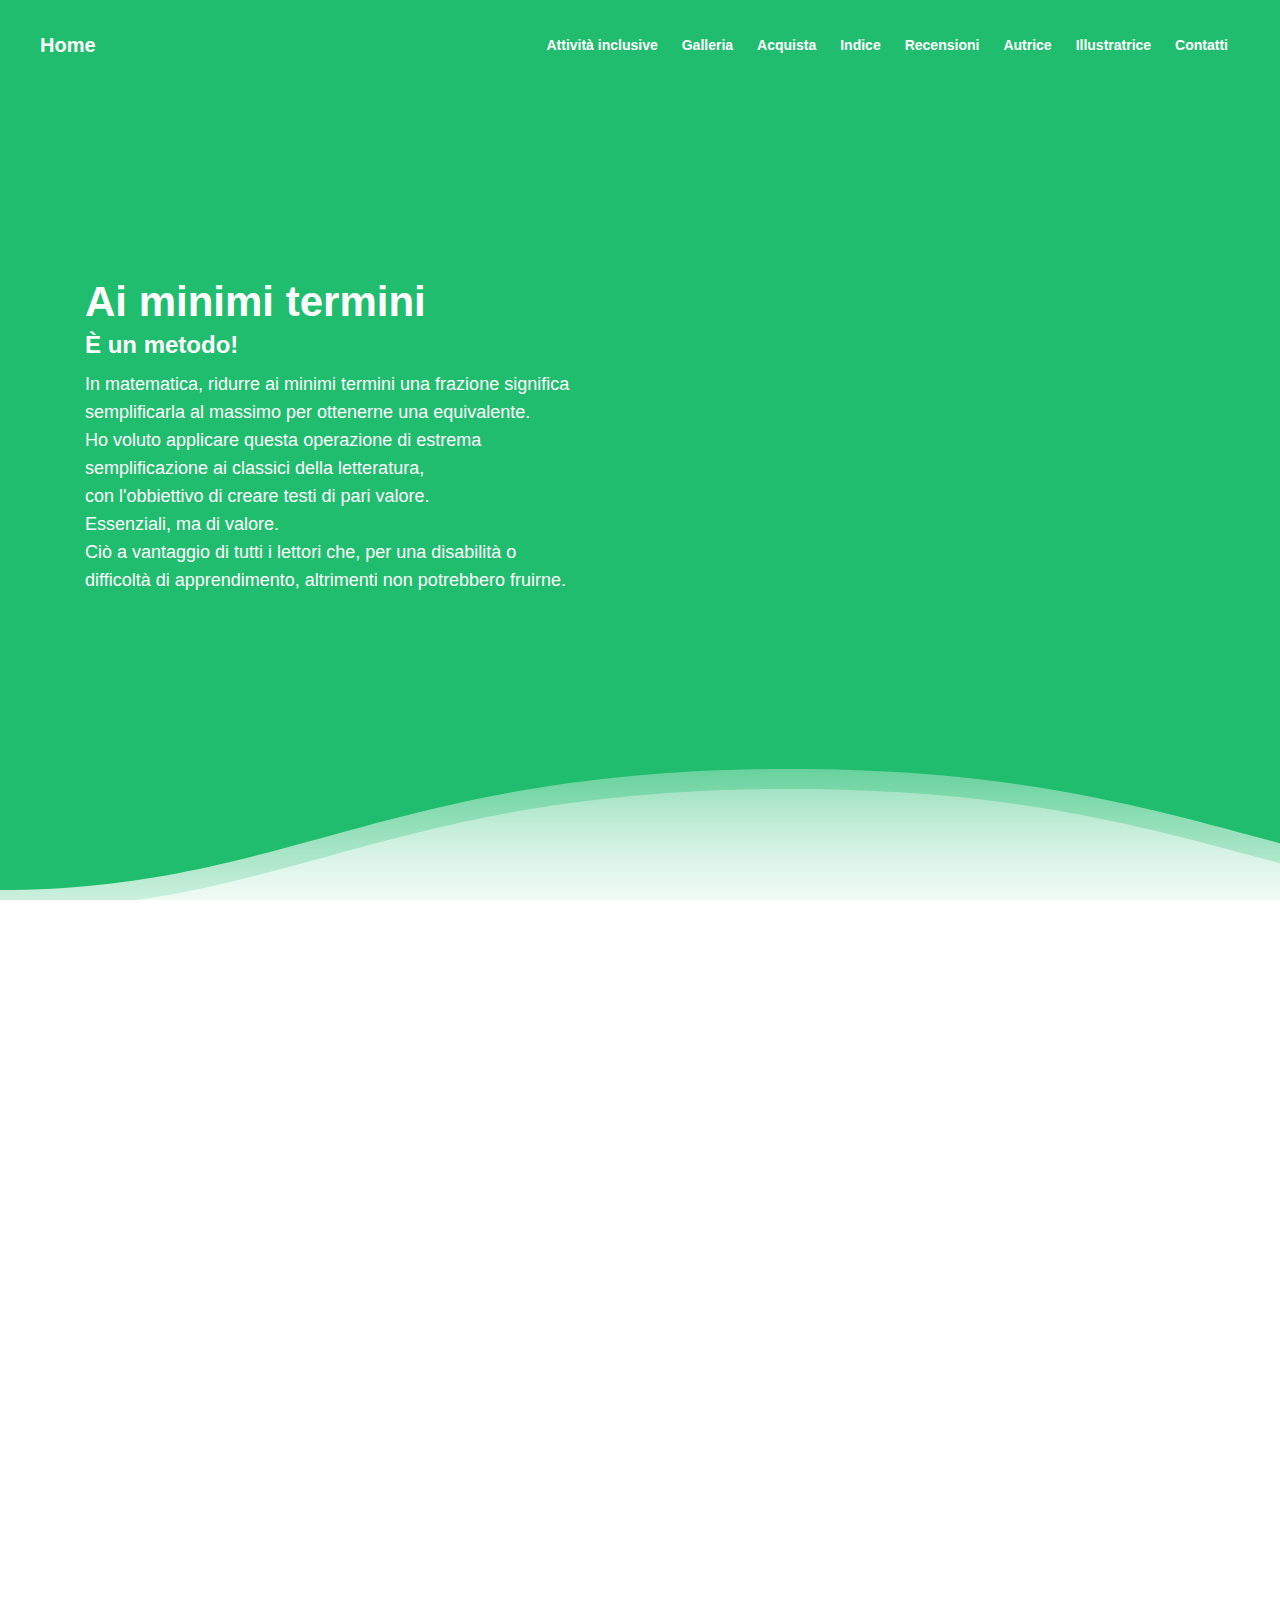
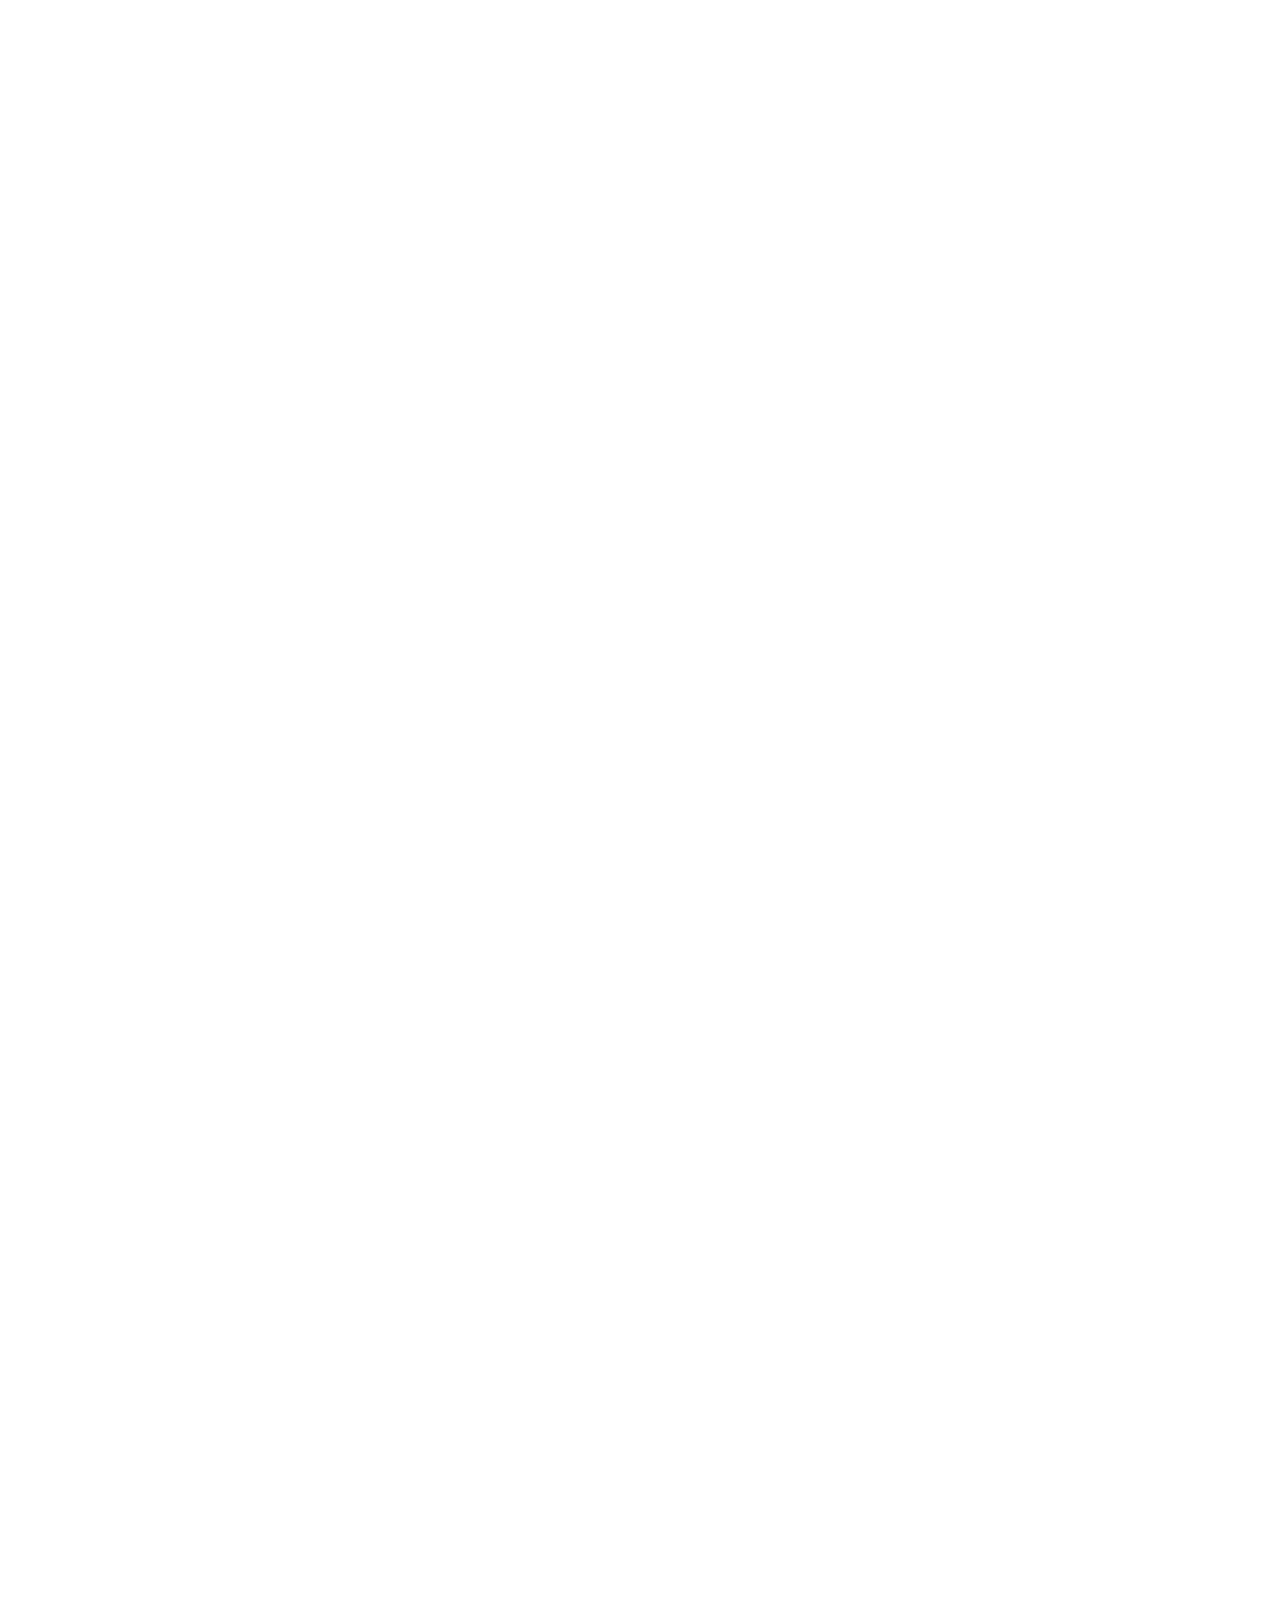
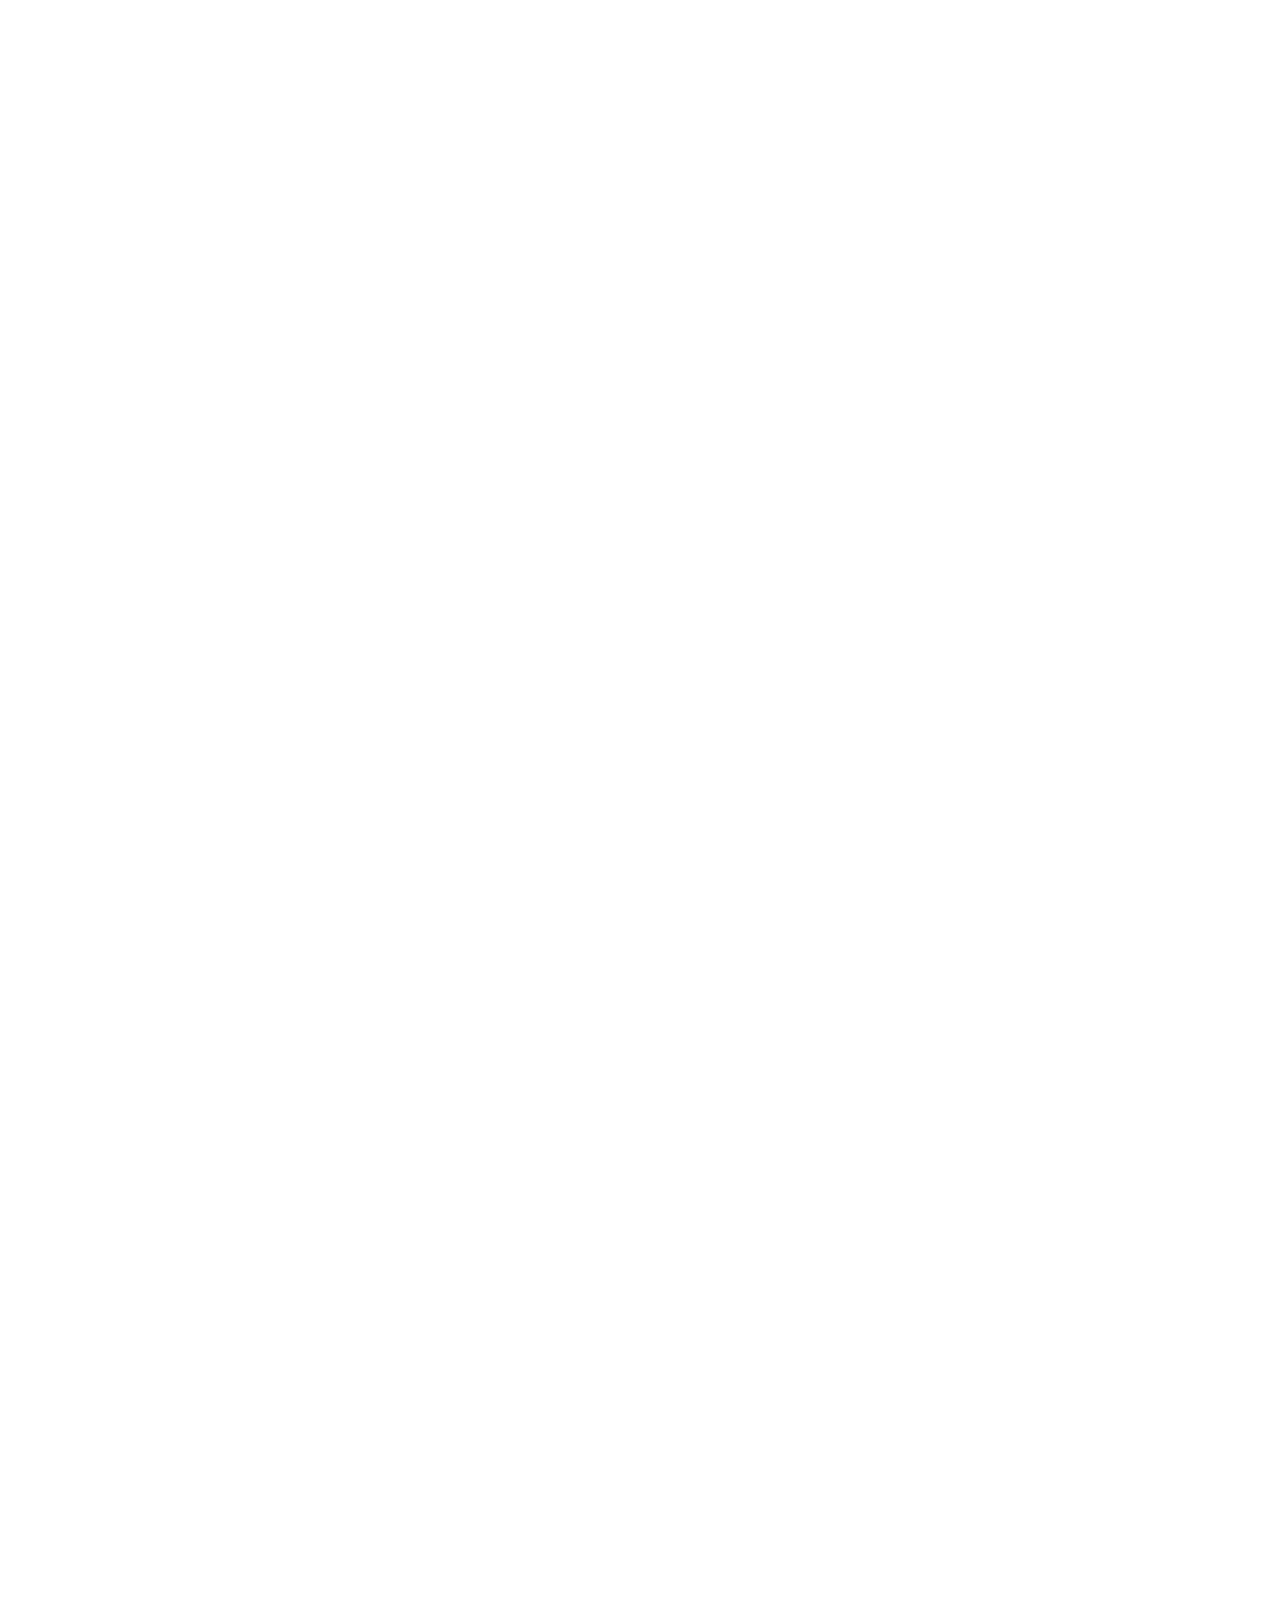
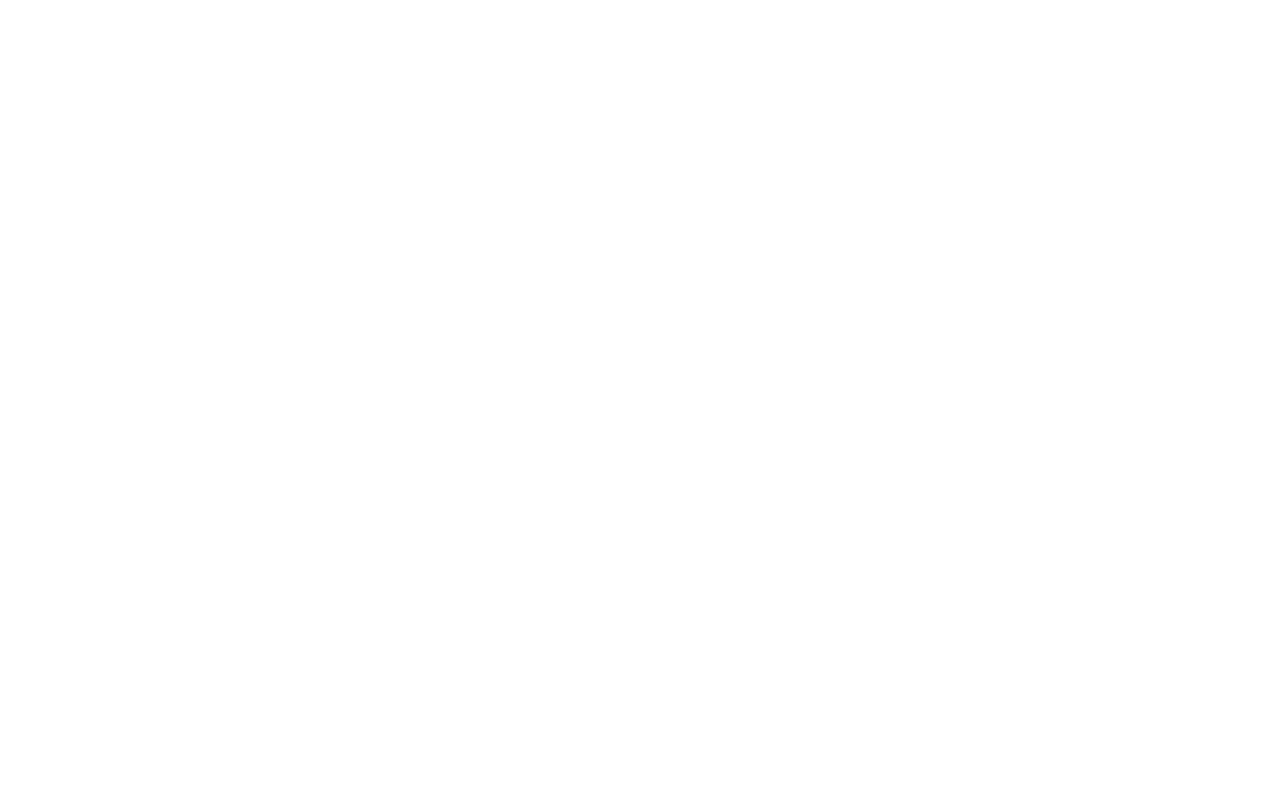
==== commit e6758f34: "Update index.html" ====
--- a/index.html
+++ b/index.html
@@ -12,7 +12,7 @@
 
     <!-- tag meta Twitter -->
     <meta name="twitter:card" content="summary_large_image">
-    <meta property="twitter:url" content="https://fabrizio-cantalupo.github.io/aiminimitermini/index.html/">
+    <meta property="twitter:url" content="https://fabrizio-cantalupo.github.io/aiminimitermini/index.html/">https://fabrizio-cantalupo.github.io/aiminimitermini/index.html
     <meta name="twitter:title" content="Ai minimi termini">
     <meta name="twitter:description" content="In matematica, ridurre ai minimi termini una frazione significa semplificarla al massimo per ottenerne una equivalente. Ho voluto applicare questa operazione di estrema semplificazione ai classici della letteratura, con l'obbiettivo di creare testi di pari valore. Ciò a vantaggio di tutti i lettori che, per una disabilità o difficoltà di apprendimento, altrimenti non potrebbero fruirne">
 
@@ -200,7 +200,7 @@
                     <div  style="display: flex;justify-content: center;margin-top: 2em;">
                         <h3 style="color: #20bd6e" id="contatti">Contatti</h3>
                     </div>
-                    <p class="p-heading">Non esitare a contattarmi se hai qualche domanda o richiesta alla seguente mail: <a class="blue no-line" href="mailto:valentina.milazzo67@gmail.com">valentina.milazzo67@gmail.com</a></p>
+                    <p class="p-heading">Se desideri avere maggiori informazioni puoi contattarmi alla seguente email: <a class="blue no-line" href="mailto:valentina.milazzo67@gmail.com">valentina.milazzo67@gmail.com</a></p>
                 </div> <!-- fine colonna -->
             </div> <!-- fine riga -->
 
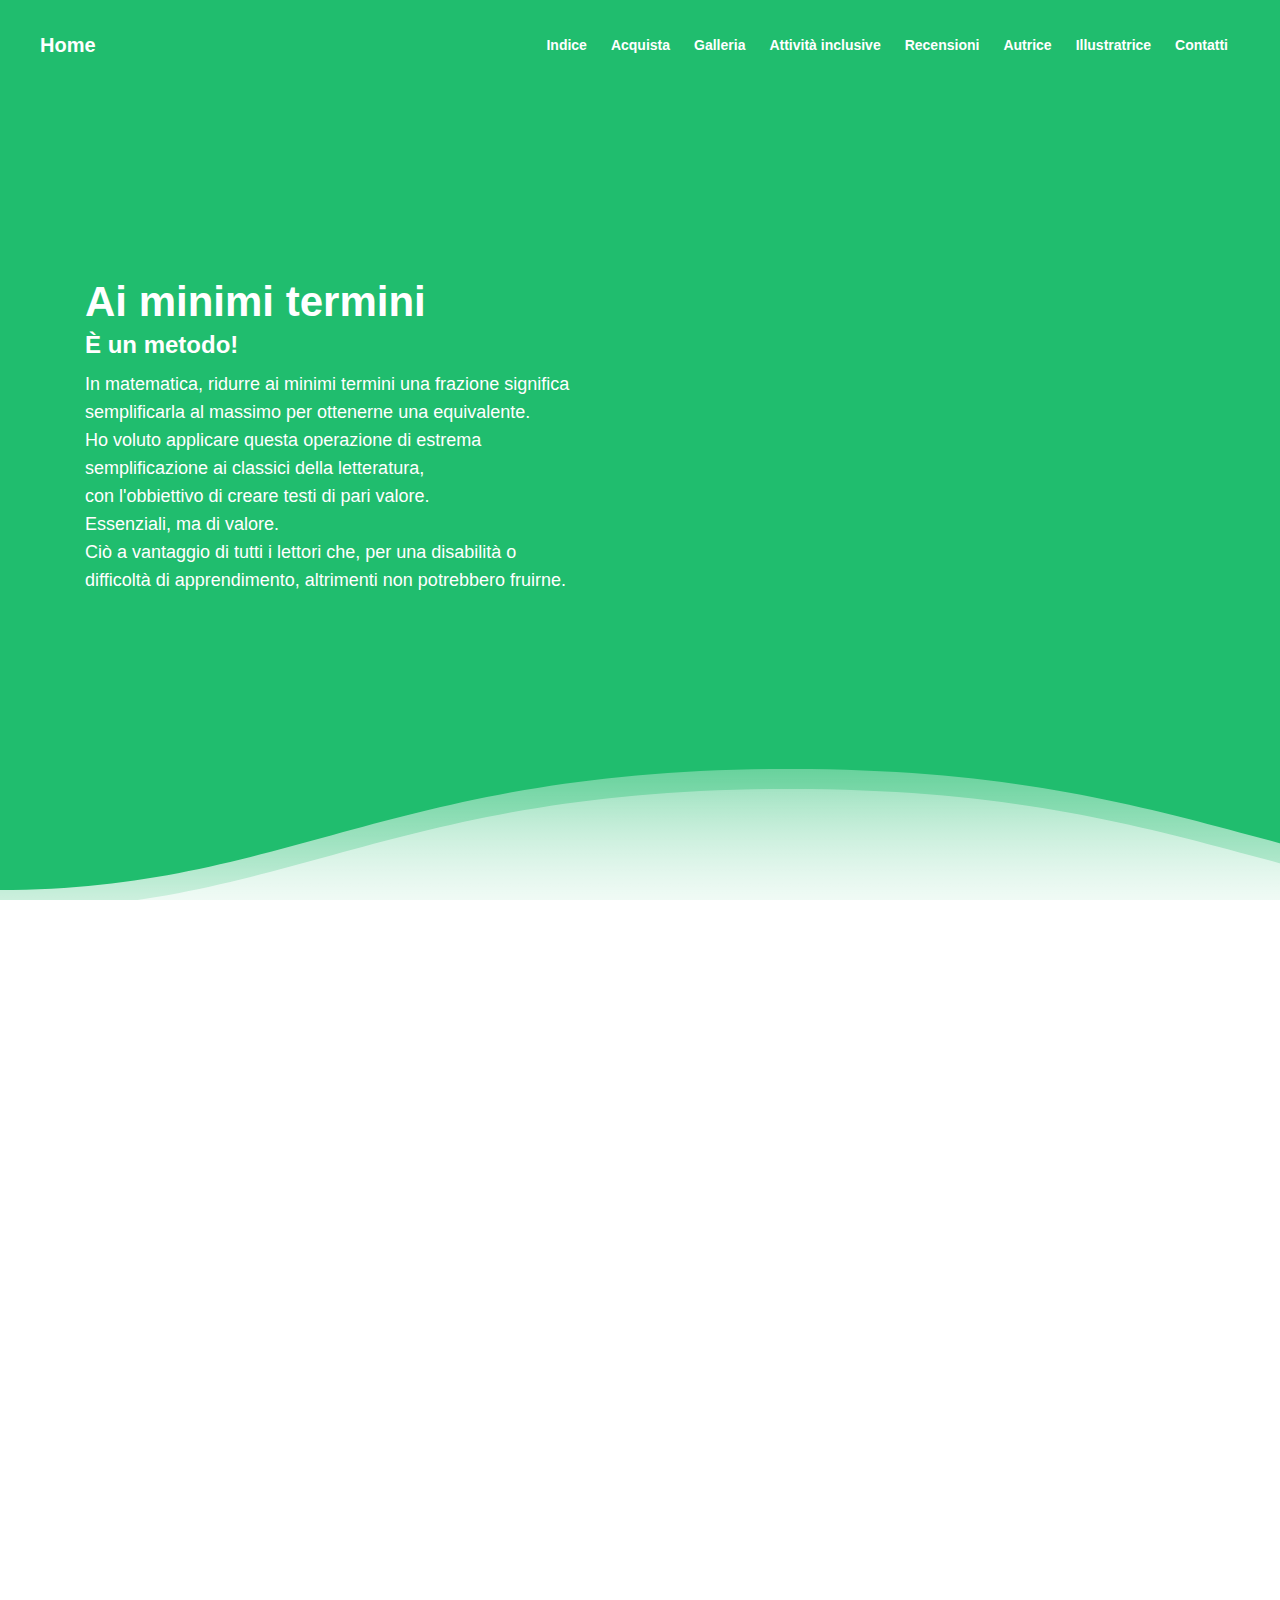
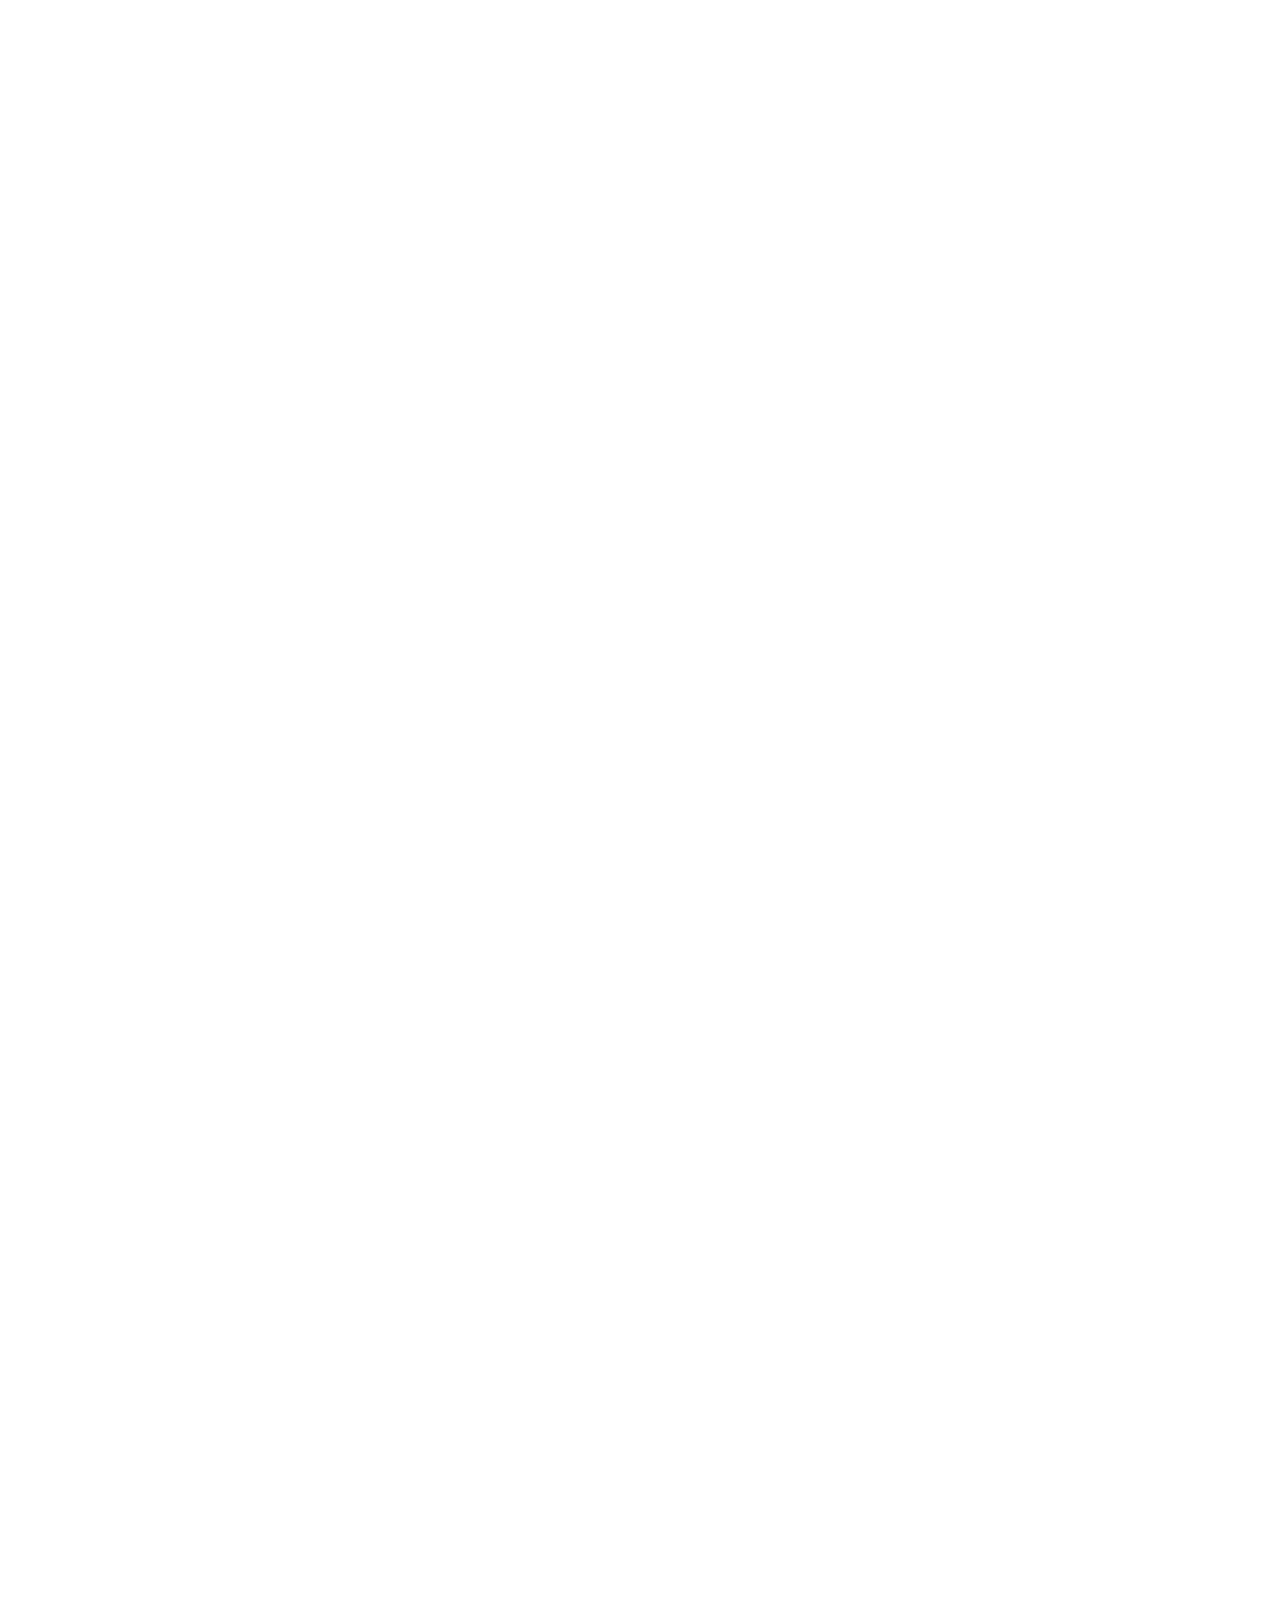
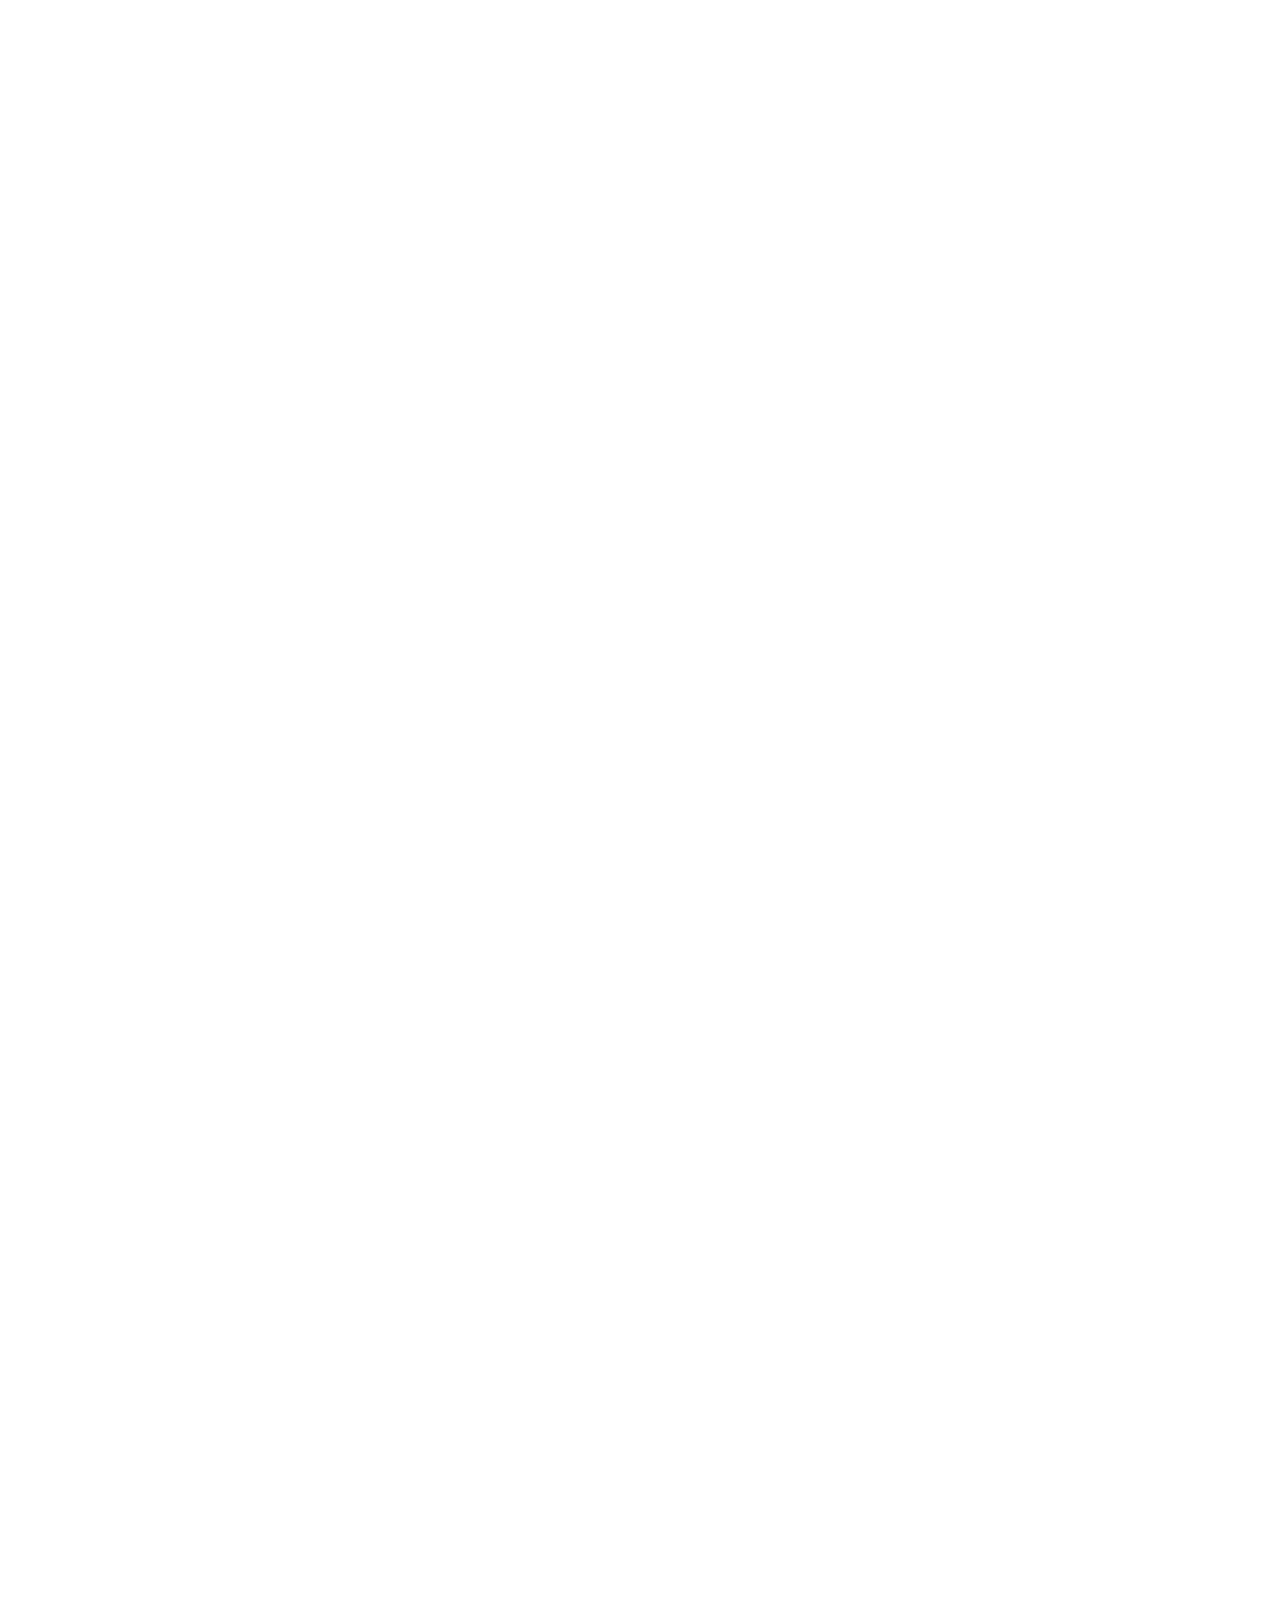
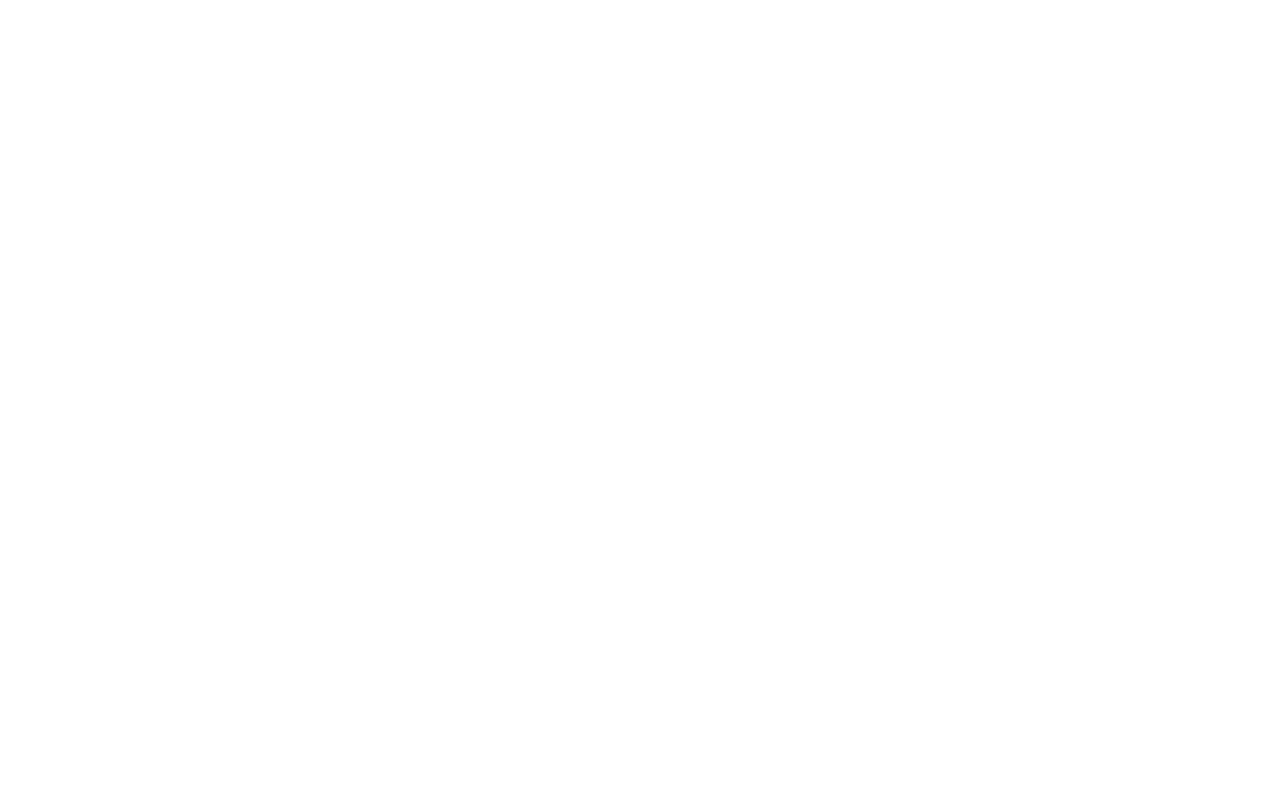
==== commit 10b5c0c5: "Update index.html" ====
--- a/index.html
+++ b/index.html
@@ -45,20 +45,20 @@
 
             <div class="navbar-collapse offcanvas-collapse" id="navbarsExampleDefault" style="background-color: #20bd6e;">
                 <ul class="navbar-nav ml-auto">
+		    <li class="nav-item">
+                        <a class="nav-link page-scroll" href="index.html#indice">Indice</a>
+                    </li>
+			
+                    <li class="nav-item">
+                        <a class="nav-link page-scroll" href="https://www.amazon.it/Promessi-Sposi-minimi-termini-attività/dp/B09HNN3JGZ" target="_blank">Acquista</a>
+                    </li>
+		    
+		    <li class="nav-item">
+                        <a class="nav-link page-scroll" href="galleria.html">Galleria</a>
+                    </li>
+			
                     <li class="nav-item">
                         <a class="nav-link page-scroll" href="attività.html">Attività inclusive</a>
-                    </li>
-
-                    <li class="nav-item">
-                        <a class="nav-link page-scroll" href="galleria.html">Galleria</a>
-                    </li>
-
-                    <li class="nav-item">
-                        <a class="nav-link page-scroll" href="https://www.amazon.it/Promessi-Sposi-minimi-termini-attività/dp/B09HNN3JGZ" target="_blank">Acquista</a>
-                    </li>
-
-                    <li class="nav-item">
-                        <a class="nav-link page-scroll" href="index.html#indice">Indice</a>
                     </li>
 
                     <li class="nav-item">
@@ -183,7 +183,7 @@
                 <div class="col-lg-12">
                     <div class="text-container">
                         <h3 style="color: #20bd6e" id="illustratrice">L'illustratrice</h3>
-                        <p class="p-large">Nasce a Enna nel 2001. Inizia da piccola a disegnare per gioco, e le piace così tanto da diventare la sua più grande passione. <br> Diplomata al Liceo Artistico, ha poi frequentato il Master di Concept Art a Bigrock. <br> Attualmente lavora come concept artist e illustratrice freelancer.</p>
+                        <p class="p-large">Alida Pintus nasce a Enna nel 2001. Inizia da piccola a disegnare per gioco, e le piace così tanto da diventare la sua più grande passione. <br> Diplomata al Liceo Artistico, ha poi frequentato il Master di Concept Art a Bigrock. <br> Attualmente lavora come concept artist e illustratrice freelancer.</p>
                         <img src="img/alida pintus.png" alt="Alida Pintus" loading="lazy">
                     </div> <!-- fine cointainer testo -->
                 </div> <!-- fine colonna -->
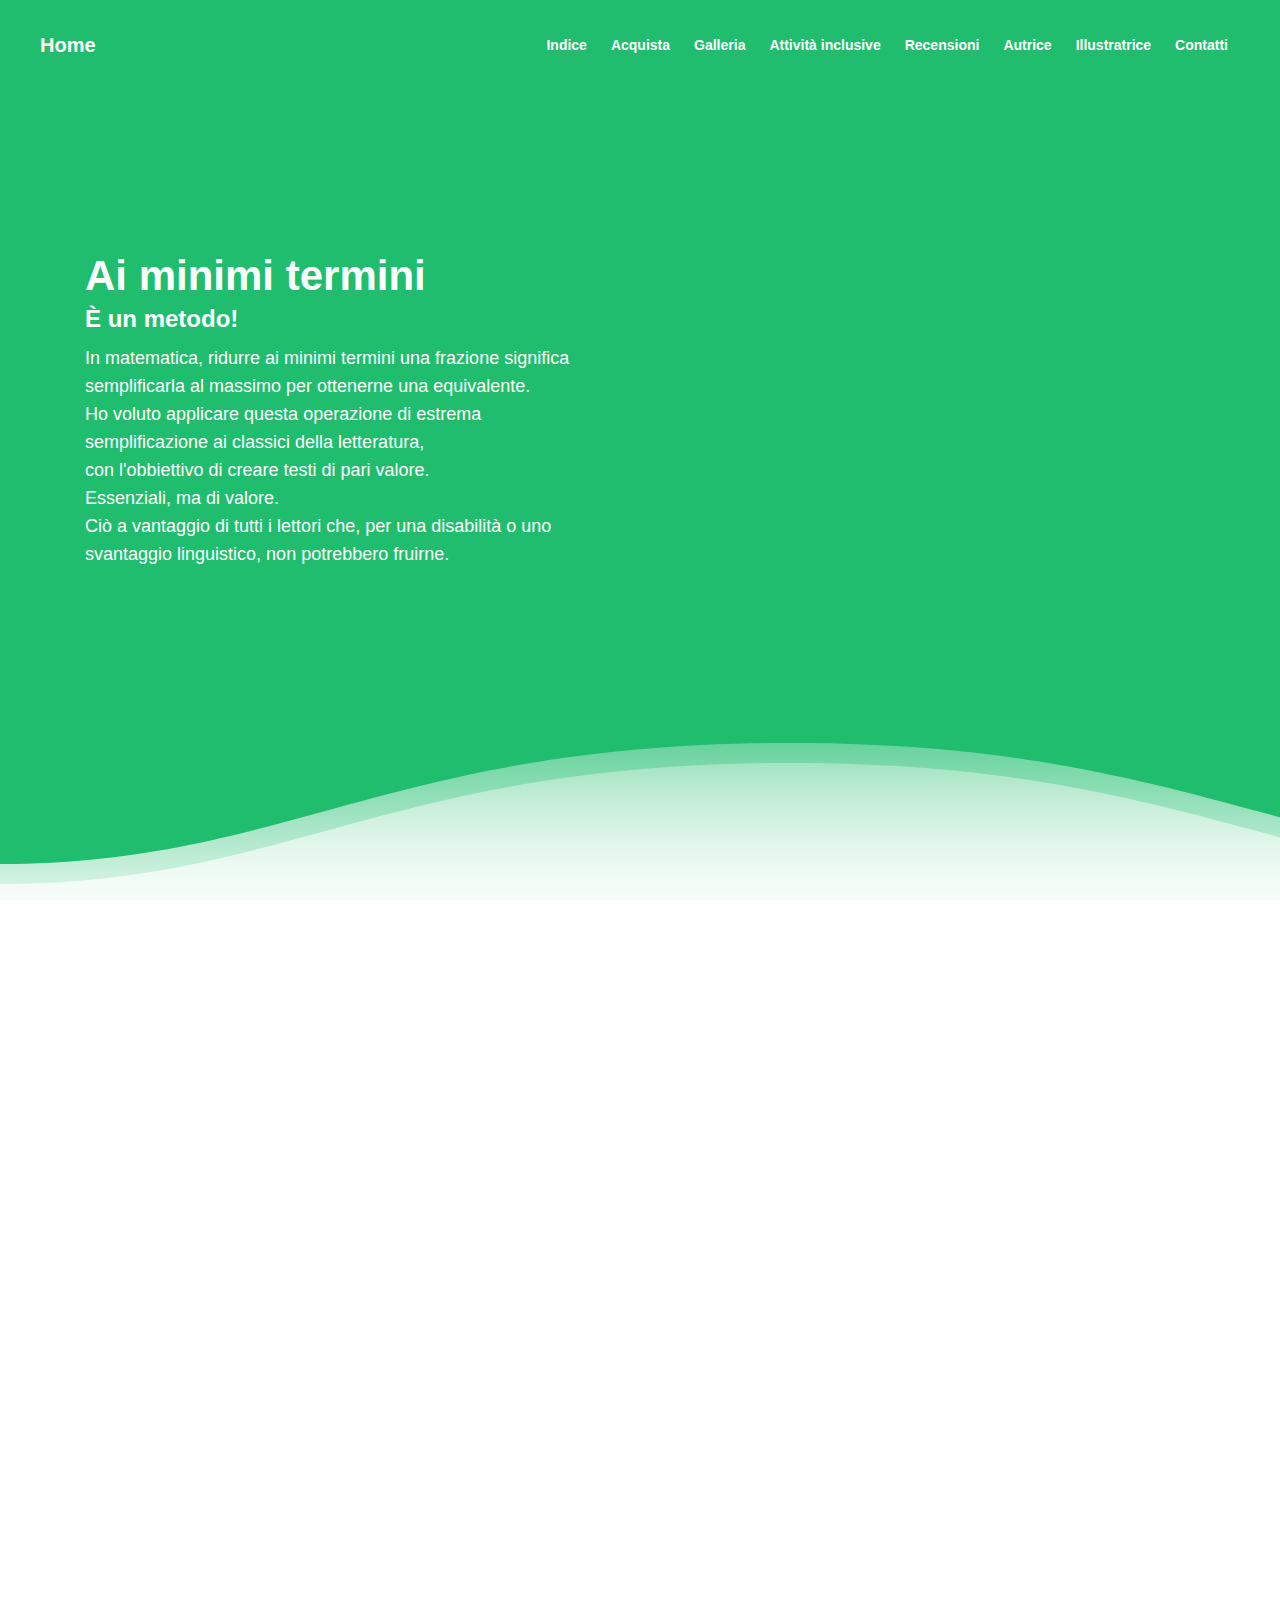
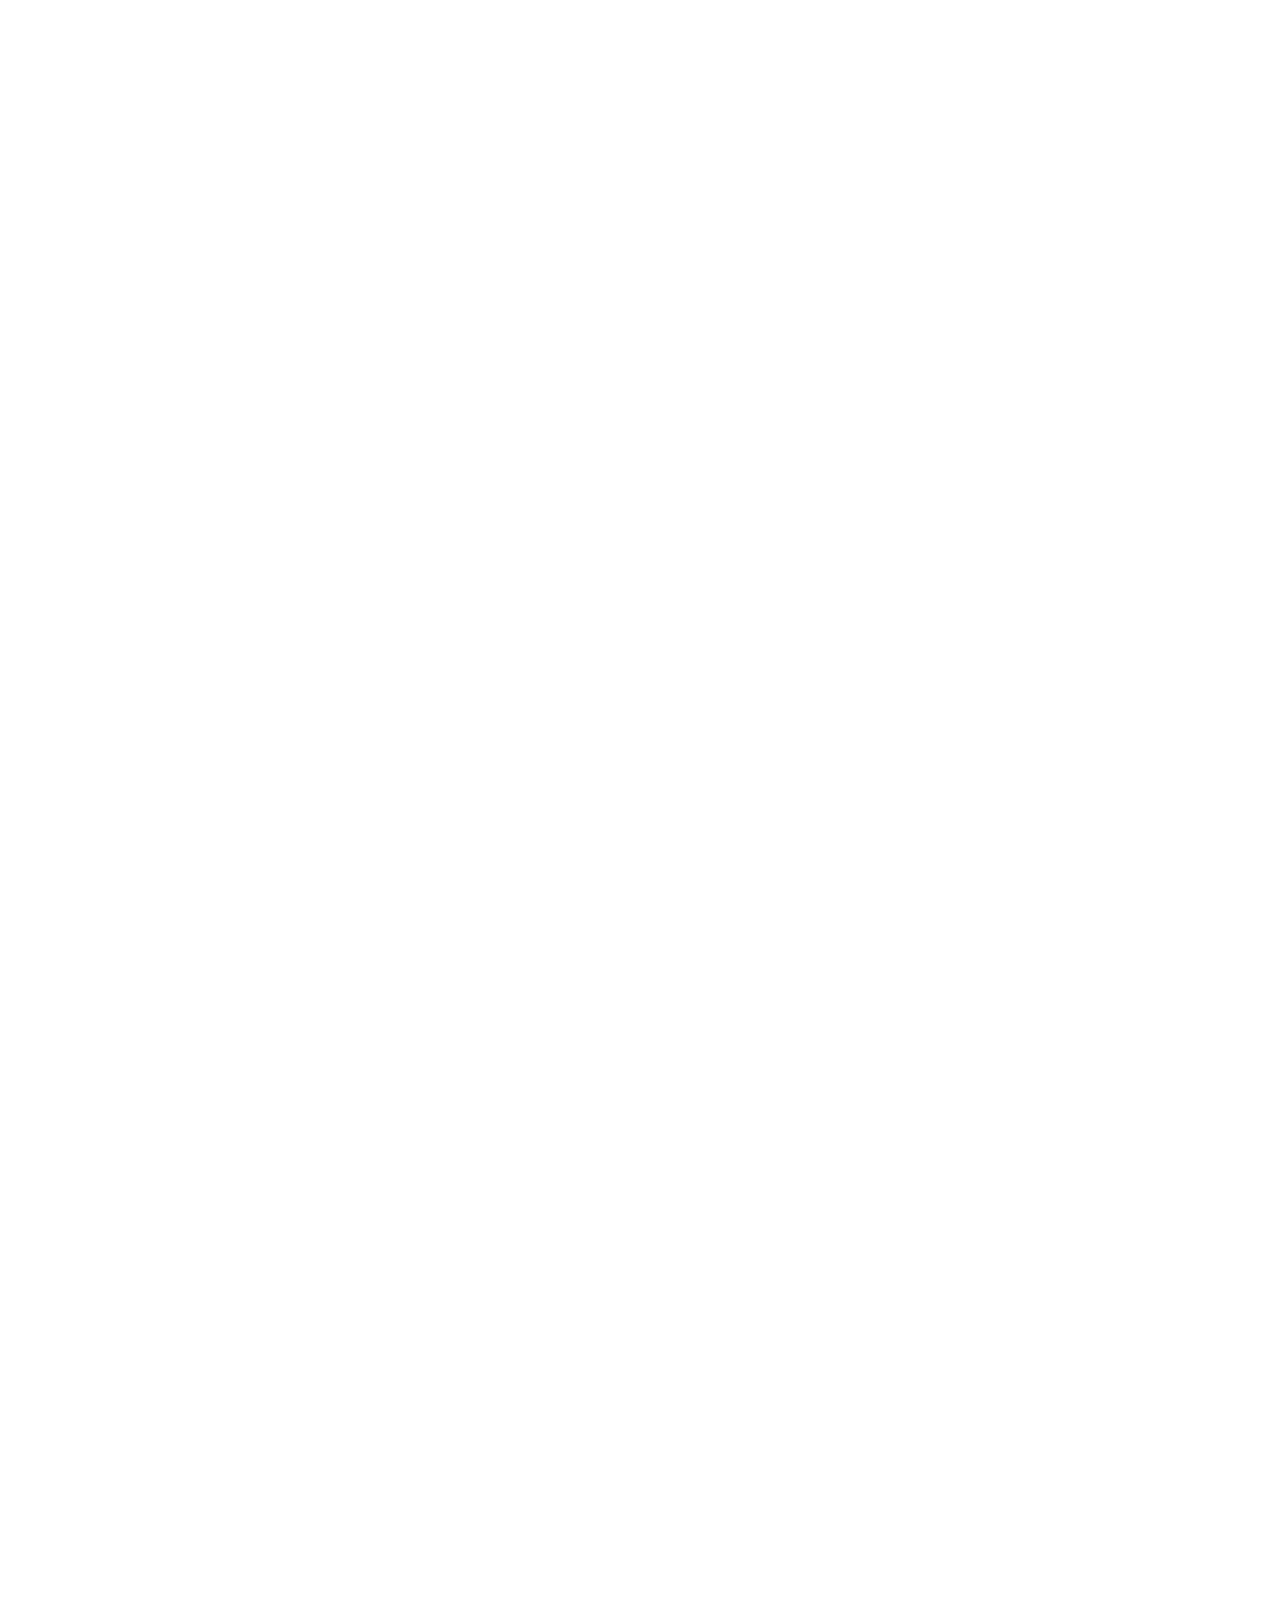
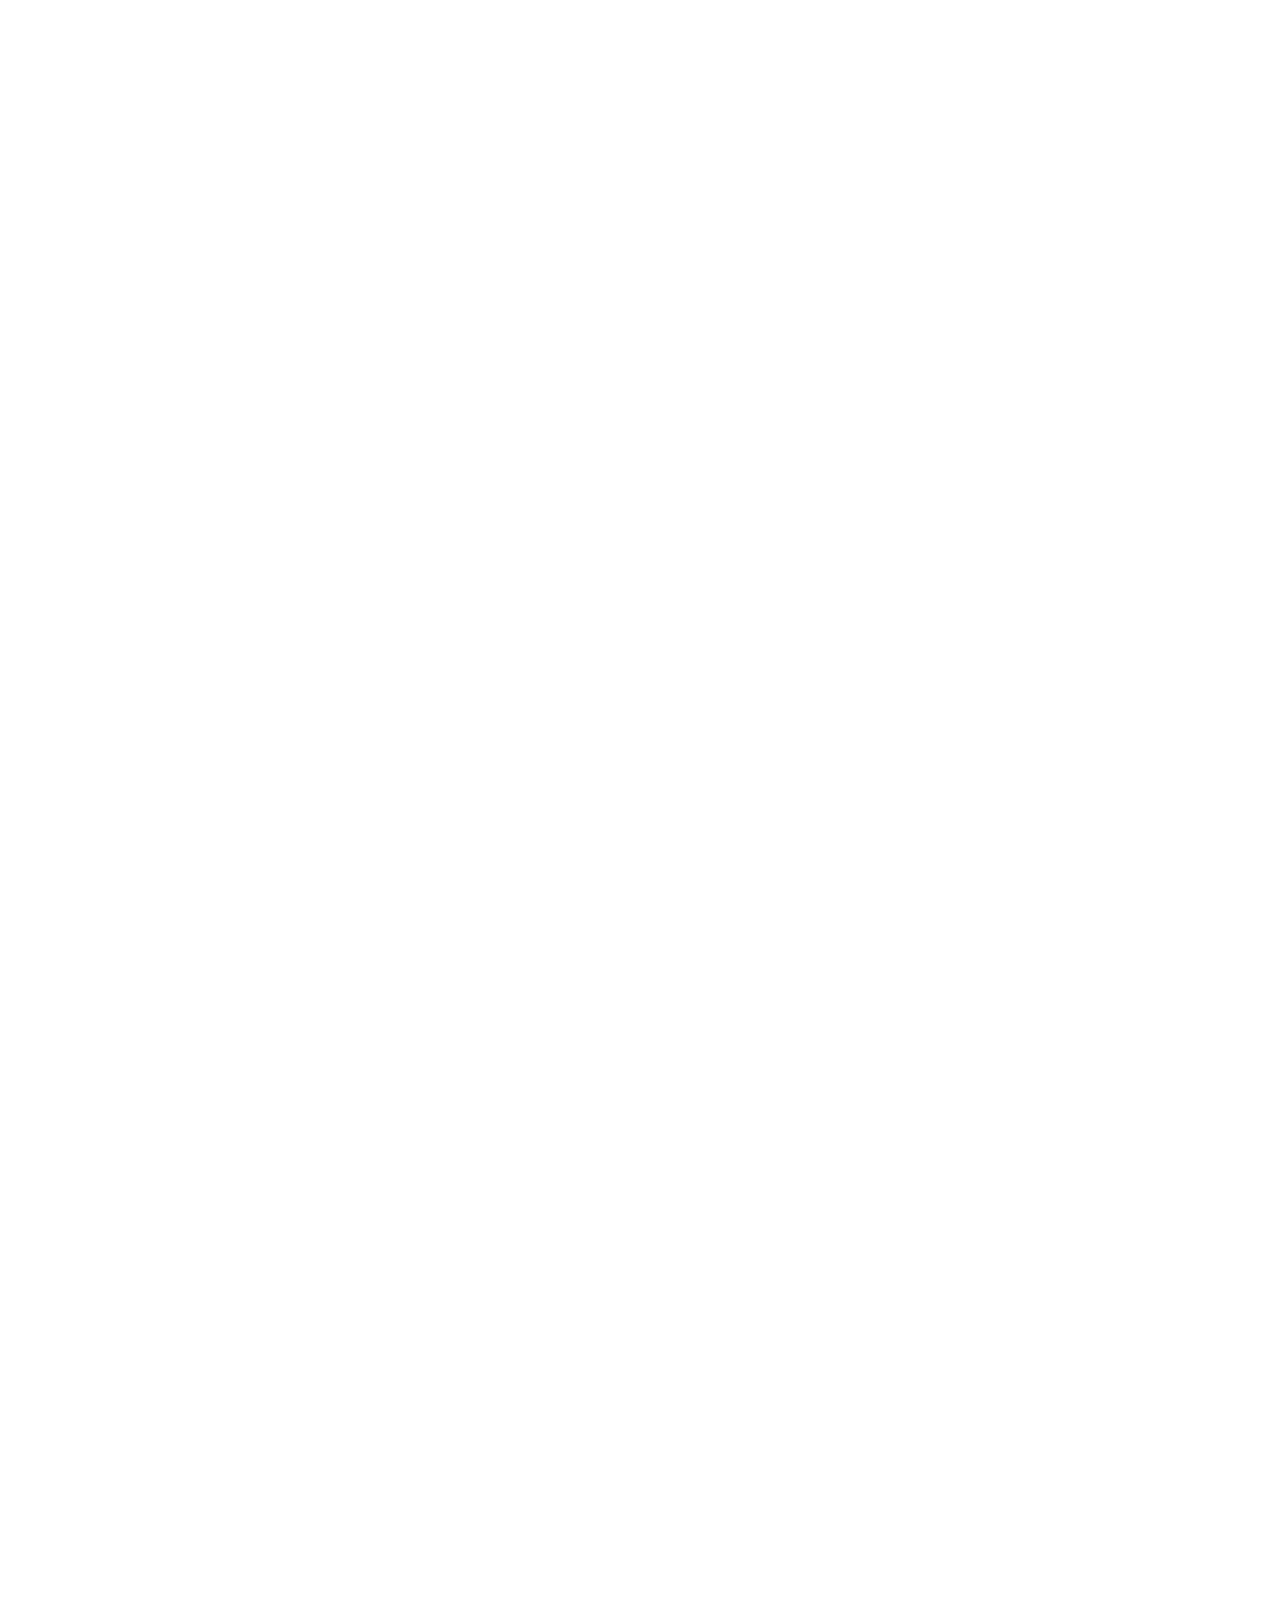
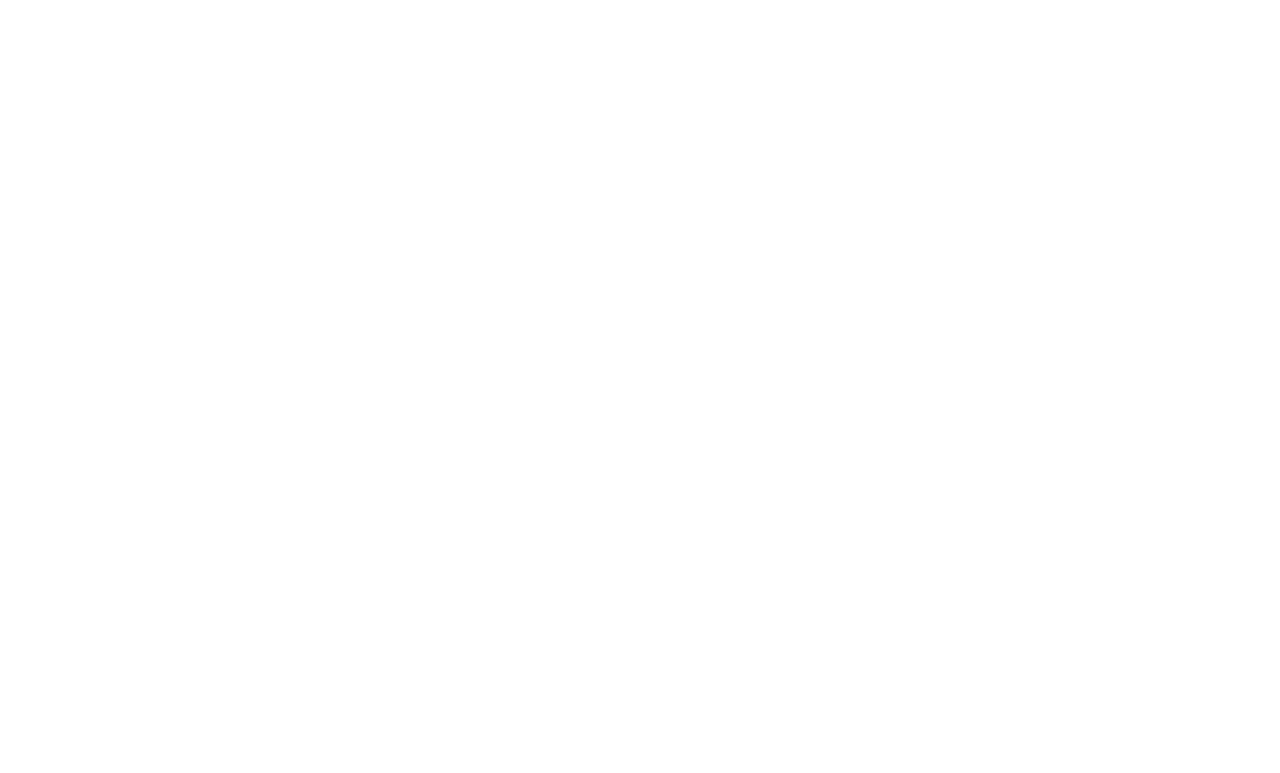
==== commit e7fcc215: "Add files via upload" ====
--- a/index.html
+++ b/index.html
@@ -8,13 +8,15 @@
     <meta property="og:url" content="https://fabrizio-cantalupo.github.io/aiminimitermini/index.html/">
     <meta property="og:type" content="website">
     <meta property="og:title" content="Ai minimi termini">
-    <meta property="og:description" content="In matematica, ridurre ai minimi termini una frazione significa semplificarla al massimo per ottenerne una equivalente. Ho voluto applicare questa operazione di estrema semplificazione ai classici della letteratura, con l'obbiettivo di creare testi di pari valore. Ciò a vantaggio di tutti i lettori che, per una disabilità o difficoltà di apprendimento, altrimenti non potrebbero fruirne">
+    <meta property="og:image" content="img/anteprima.png">
+    <meta property="og:description" content="In matematica, ridurre ai minimi termini una frazione significa semplificarla al massimo per ottenerne una equivalente. Ho voluto applicare questa operazione di estrema semplificazione ai classici della letteratura, con l'obbiettivo di creare testi di pari valore. Ciò a vantaggio di tutti i lettori che, per una disabilità o svantaggio linguistico, non potrebbero fruirne">
 
     <!-- tag meta Twitter -->
     <meta name="twitter:card" content="summary_large_image">
-    <meta property="twitter:url" content="https://fabrizio-cantalupo.github.io/aiminimitermini/index.html/">https://fabrizio-cantalupo.github.io/aiminimitermini/index.html
+    <meta property="twitter:url" content="https://fabrizio-cantalupo.github.io/aiminimitermini/index.html/">
     <meta name="twitter:title" content="Ai minimi termini">
-    <meta name="twitter:description" content="In matematica, ridurre ai minimi termini una frazione significa semplificarla al massimo per ottenerne una equivalente. Ho voluto applicare questa operazione di estrema semplificazione ai classici della letteratura, con l'obbiettivo di creare testi di pari valore. Ciò a vantaggio di tutti i lettori che, per una disabilità o difficoltà di apprendimento, altrimenti non potrebbero fruirne">
+    <meta name="twitter:image" content="img/anteprima.png">
+    <meta name="twitter:description" content="In matematica, ridurre ai minimi termini una frazione significa semplificarla al massimo per ottenerne una equivalente. Ho voluto applicare questa operazione di estrema semplificazione ai classici della letteratura, con l'obbiettivo di creare testi di pari valore. Ciò a vantaggio di tutti i lettori che, per una disabilità o svantaggio linguistico, non potrebbero fruirne">
 
     <!-- tag SEO -->
     <meta name="description" content="Ai minimi termini">
@@ -95,7 +97,7 @@
                     <div class="text-container">
                         <h1 class="h1-large" style="margin-bottom: 0;">Ai minimi termini</h1>
                         <h4 style="color: white;">È un metodo!</h4>
-                        <p class="p-large">In matematica, ridurre ai minimi termini una frazione significa semplificarla al massimo per ottenerne una equivalente. <br> Ho voluto applicare questa operazione di estrema semplificazione ai classici della letteratura, <br> con l'obbiettivo di creare testi di pari valore. <br> Essenziali, ma di valore. <br> Ciò a vantaggio di tutti i lettori che, per una disabilità o difficoltà di apprendimento, altrimenti non potrebbero fruirne.</p>
+                        <p class="p-large">In matematica, ridurre ai minimi termini una frazione significa semplificarla al massimo per ottenerne una equivalente. <br> Ho voluto applicare questa operazione di estrema semplificazione ai classici della letteratura, <br> con l'obbiettivo di creare testi di pari valore. <br> Essenziali, ma di valore. <br> Ciò a vantaggio di tutti i lettori che, per una disabilità o uno svantaggio linguistico, non potrebbero fruirne.</p>
                     </div> <!-- fine container testo -->
                 </div> <!-- fine colonna -->
             </div> <!-- fine riga -->
@@ -200,7 +202,7 @@
                     <div  style="display: flex;justify-content: center;margin-top: 2em;">
                         <h3 style="color: #20bd6e" id="contatti">Contatti</h3>
                     </div>
-                    <p class="p-heading">Se desideri avere maggiori informazioni puoi contattarmi alla seguente email: <a class="blue no-line" href="mailto:valentina.milazzo67@gmail.com">valentina.milazzo67@gmail.com</a></p>
+                    <p class="p-heading">Se desideri avere maggiori informazioni, puoi contattarmi al seguente indirizzo: <a class="blue no-line" href="mailto:valentina.milazzo67@gmail.com">valentina.milazzo67@gmail.com</a></p>
                 </div> <!-- fine colonna -->
             </div> <!-- fine riga -->
 
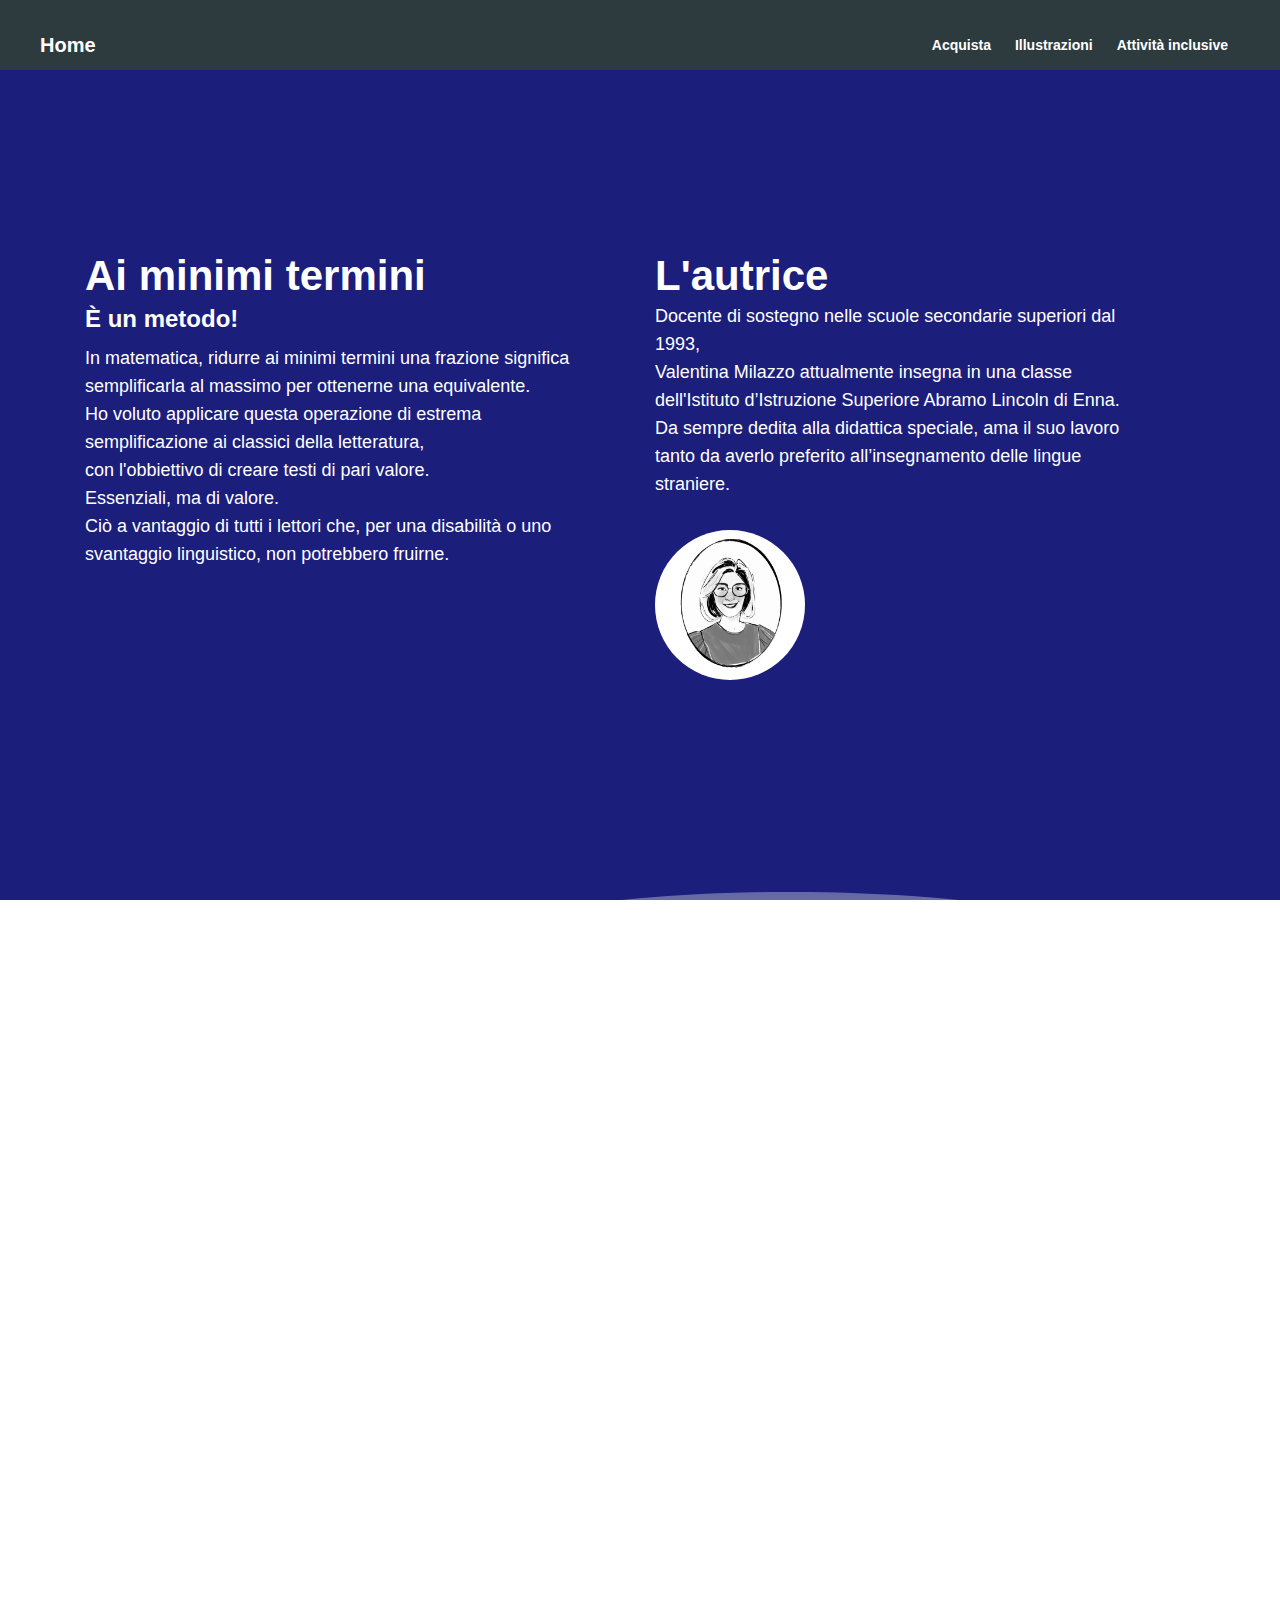
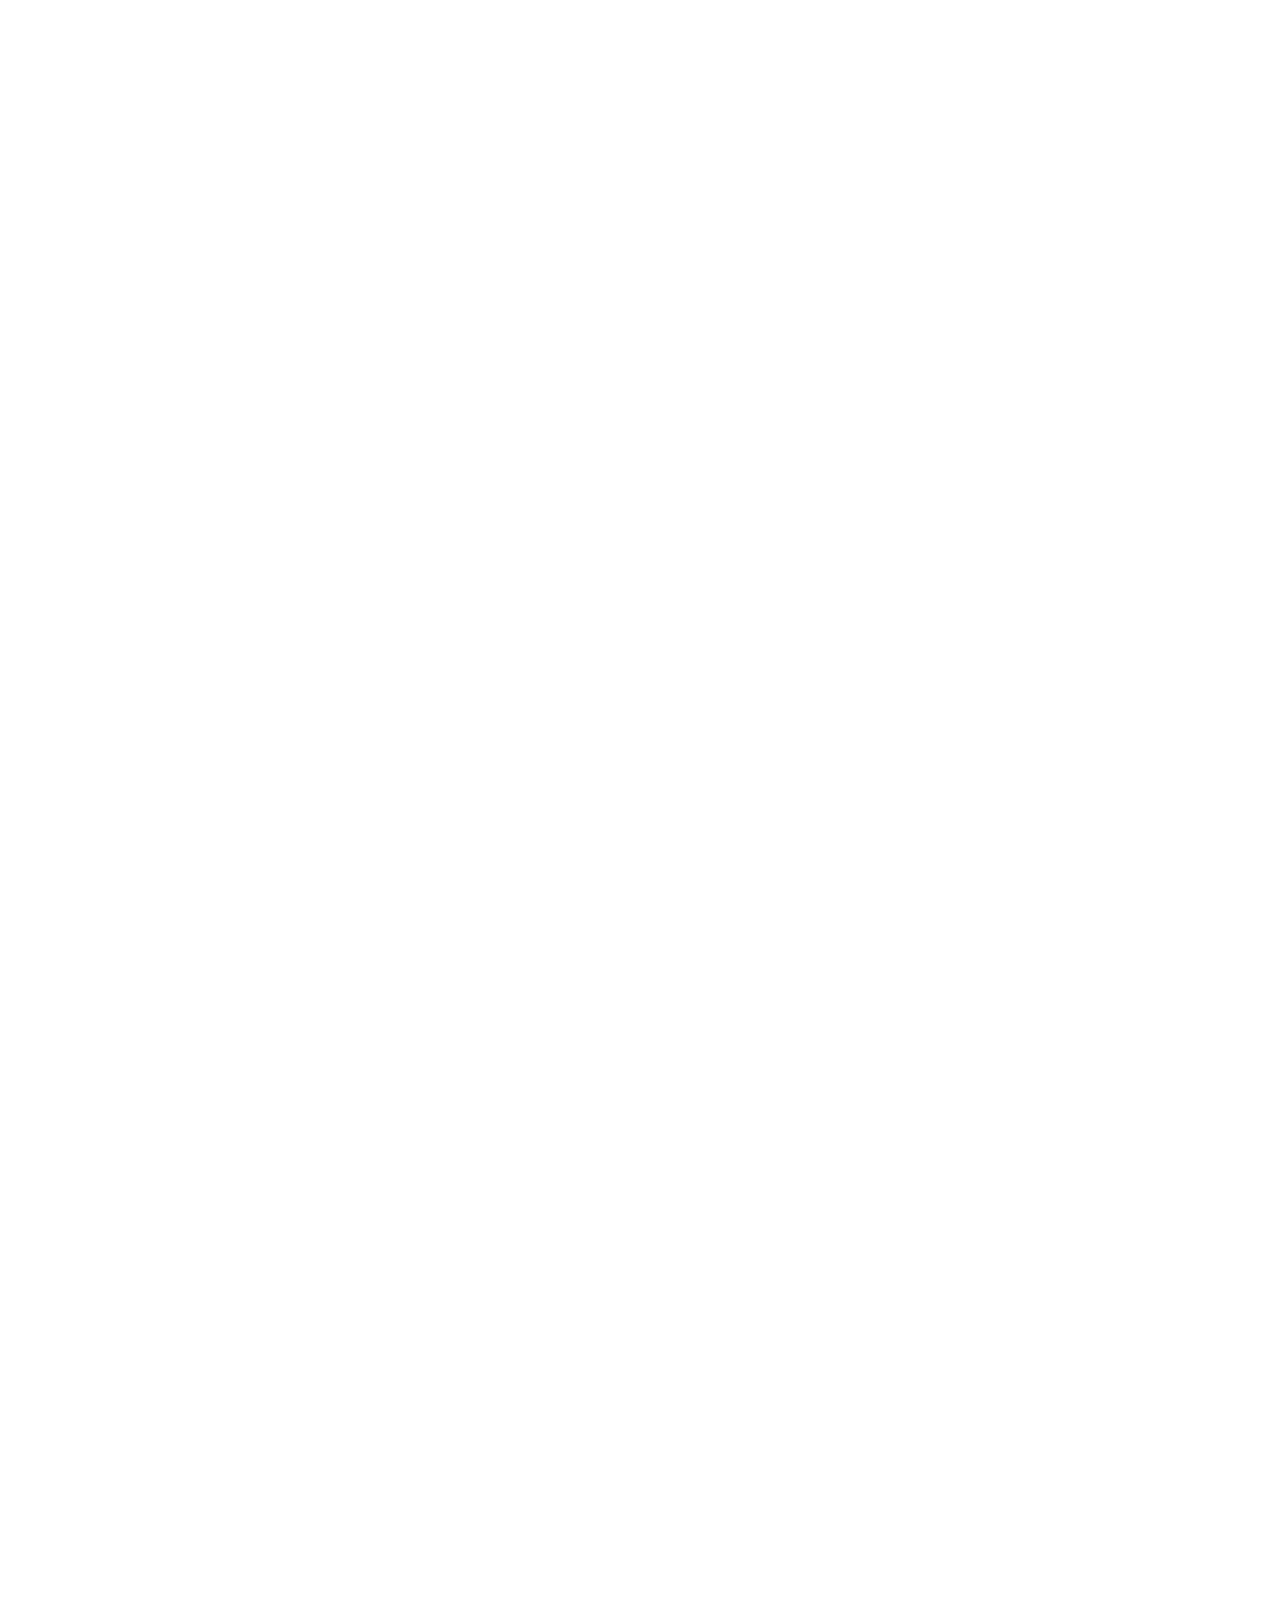
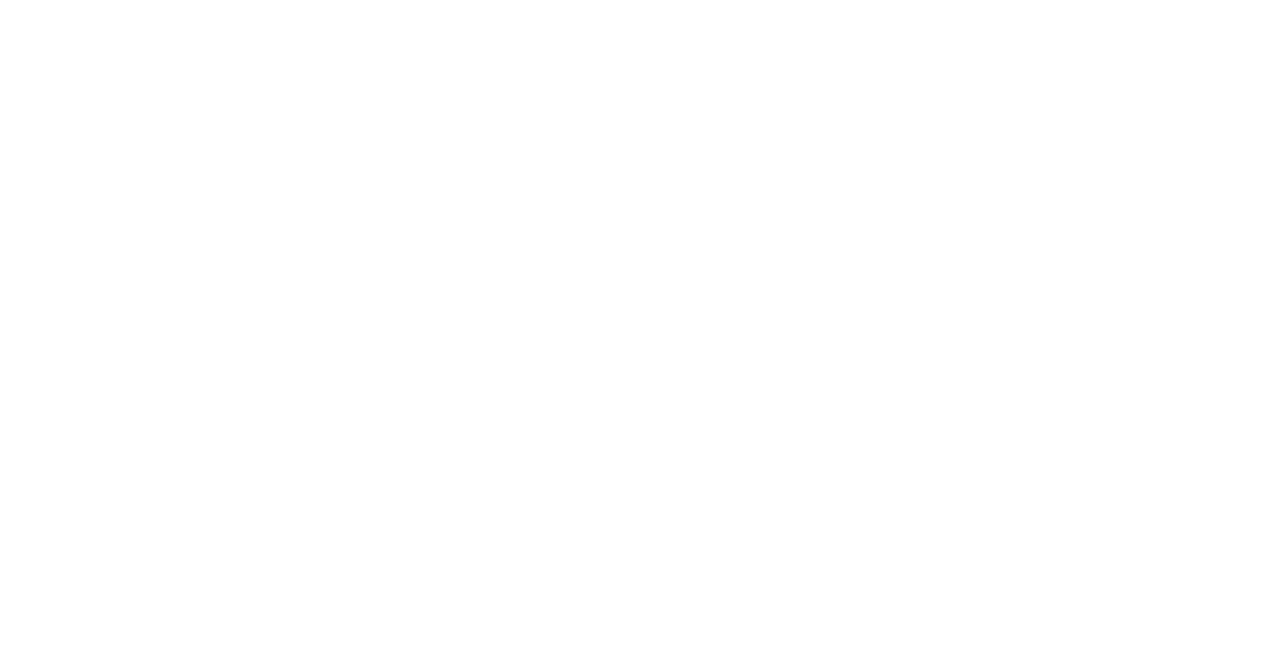
==== commit 61aa6dcb: "Add files via upload" ====
--- a/index.html
+++ b/index.html
@@ -8,22 +8,20 @@
     <meta property="og:url" content="https://fabrizio-cantalupo.github.io/aiminimitermini/index.html/">
     <meta property="og:type" content="website">
     <meta property="og:title" content="Ai minimi termini">
-    <meta property="og:image" content="img/anteprima.png">
     <meta property="og:description" content="In matematica, ridurre ai minimi termini una frazione significa semplificarla al massimo per ottenerne una equivalente. Ho voluto applicare questa operazione di estrema semplificazione ai classici della letteratura, con l'obbiettivo di creare testi di pari valore. Ciò a vantaggio di tutti i lettori che, per una disabilità o svantaggio linguistico, non potrebbero fruirne">
 
     <!-- tag meta Twitter -->
     <meta name="twitter:card" content="summary_large_image">
     <meta property="twitter:url" content="https://fabrizio-cantalupo.github.io/aiminimitermini/index.html/">
     <meta name="twitter:title" content="Ai minimi termini">
-    <meta name="twitter:image" content="img/anteprima.png">
     <meta name="twitter:description" content="In matematica, ridurre ai minimi termini una frazione significa semplificarla al massimo per ottenerne una equivalente. Ho voluto applicare questa operazione di estrema semplificazione ai classici della letteratura, con l'obbiettivo di creare testi di pari valore. Ciò a vantaggio di tutti i lettori che, per una disabilità o svantaggio linguistico, non potrebbero fruirne">
 
     <!-- tag SEO -->
     <meta name="description" content="Ai minimi termini">
-    <meta name="author" content="Valetina Milazzo">
+    <meta name="author" content="Valentina Milazzo">
 
     <!-- titolo -->
-    <title>Ai minimi termini</title>
+    <title>Ai minimi termini | Home</title>
 
     <!-- inizio stili -->
     <link href="css/bootstrap.css" rel="stylesheet">
@@ -35,7 +33,7 @@
 <body data-spy="scroll" data-target=".fixed-top">
     
     <!-- inizio navigazione -->
-    <nav class="navbar navbar-expand-lg fixed-top navbar-dark" style="background-color: #20bd6e">
+    <nav class="navbar navbar-expand-lg fixed-top navbar-dark" style="background-color: #2d3b3e">
         <div class="container">
 
             <!-- link home -->
@@ -45,38 +43,18 @@
                 <span class="navbar-toggler-icon"></span>
             </button>
 
-            <div class="navbar-collapse offcanvas-collapse" id="navbarsExampleDefault" style="background-color: #20bd6e;">
+            <div class="navbar-collapse offcanvas-collapse" id="navbarsExampleDefault" style="background-color: #2d3b3e;">
                 <ul class="navbar-nav ml-auto">
-		    <li class="nav-item">
-                        <a class="nav-link page-scroll" href="index.html#indice">Indice</a>
-                    </li>
-			
                     <li class="nav-item">
                         <a class="nav-link page-scroll" href="https://www.amazon.it/Promessi-Sposi-minimi-termini-attività/dp/B09HNN3JGZ" target="_blank">Acquista</a>
                     </li>
 		    
 		    <li class="nav-item">
-                        <a class="nav-link page-scroll" href="galleria.html">Galleria</a>
+                        <a class="nav-link page-scroll" href="illustrazioni.html">Illustrazioni</a>
                     </li>
 			
                     <li class="nav-item">
-                        <a class="nav-link page-scroll" href="attività.html">Attività inclusive</a>
-                    </li>
-
-                    <li class="nav-item">
-                        <a class="nav-link page-scroll" href="index.html#recensioni">Recensioni</a>
-                    </li>
-
-                    <li class="nav-item">
-                        <a class="nav-link page-scroll" href="index.html#autrice">Autrice</a>
-                    </li>
-
-                    <li class="nav-item">
-                        <a class="nav-link page-scroll" href="index.html#illustratrice">Illustratrice</a>
-                    </li>
-
-                    <li class="nav-item">
-                        <a class="nav-link page-scroll" href="index.html#contatti">Contatti</a>
+                        <a class="nav-link page-scroll" href="attività.pdf" target="_blank">Attività inclusive</a>
                     </li>
                 </ul>
             </div> <!-- fine riduzione navbar -->
@@ -86,12 +64,12 @@
 
 	
     <!-- inizio header -->
-    <div class="header"  style="background-color: #20bd6e">
+    <div class="header">
         <div class="ocean">
-            <div class="wave" style="background-color: #20bd6e;"></div>
             <div class="wave"></div>
-        </div>
-        <div class="container">
+            <div class="wave"></div>
+        </div>
+        <div class="container" style="display: flex;">
             <div class="row">
                 <div class="col-lg-6">
                     <div class="text-container">
@@ -100,6 +78,20 @@
                         <p class="p-large">In matematica, ridurre ai minimi termini una frazione significa semplificarla al massimo per ottenerne una equivalente. <br> Ho voluto applicare questa operazione di estrema semplificazione ai classici della letteratura, <br> con l'obbiettivo di creare testi di pari valore. <br> Essenziali, ma di valore. <br> Ciò a vantaggio di tutti i lettori che, per una disabilità o uno svantaggio linguistico, non potrebbero fruirne.</p>
                     </div> <!-- fine container testo -->
                 </div> <!-- fine colonna -->
+                
+                <!-- inizio autrice -->
+                <div class="col-lg-6 prova">
+                    <div class="text-container">
+                        <h1 class="h1-large" style="margin-bottom: 0;">L'autrice</h1>
+                        <p class="p-large">Docente di sostegno nelle scuole secondarie superiori dal 1993, <br> Valentina Milazzo attualmente insegna in una classe dell'Istituto d’Istruzione Superiore Abramo Lincoln di Enna. <br> Da sempre dedita alla didattica speciale, ama il suo lavoro tanto da averlo preferito all’insegnamento delle lingue straniere.</p>
+                    
+                        <div id="statement" class="basic-1">
+                            <img src="img/valentina milazzo.jpeg" alt="Valentina Milazzo">
+                        </div>
+                    </div> <!-- fine colonna -->
+                </div> <!-- fine autrice -->
+                    </div>
+                </div>
             </div> <!-- fine riga -->
         </div> <!-- fine container -->
     </div>
@@ -108,7 +100,7 @@
 
     <!-- inizio acquista -->
     <div  style="display: flex;justify-content: center;margin-top: 3em;">
-        <h3 style="color: #20bd6e">Il libro</h3>
+        <h3 style="color: #2d3b3e">Il libro</h3>
     </div>
     
     <!-- inizio carta -->
@@ -123,21 +115,28 @@
     <!-- fine acquista -->
 
     <!-- inizio indice -->
-    <div style="display: flex;justify-content: center;margin-top: 5em;">
-        <h3 style="color: #20bd6e" id="indice">Indice</h3>
-    </div>
-
-    <section class="container-indice">
-            <img src="img/galleria/indice pagina 1.jpg" class="w-100 shadow-1-strong rounded" alt="Pagina 1 indice" loading="lazy">
-                
-            <img src="img/galleria/indice pagina 2.jpg" class="w-100 shadow-1-strong rounded" alt="Pagina 2 indice" loading="lazy">
-    </section>
-    <!-- fine indice -->
-    
+    <h3 style="color: #2d3b3e;display: flex;justify-content: center;margin-top: 5em;" id="indice">Indice</h3>
+
+    <ul style="display: table;  margin: 0 auto;">
+        <li>Introduzione</li>
+        <li>Parte 1 - Don Abbondio incontra i bravi.</li>
+        <li>Parte 2 - Renzo informa Agne e Lucia che il matrimonio "non s'ha da fare".</div></li>
+        <li>Parte 3 - Fra Cristoforo, la notte degli imbrogli, addio ai monti e Renzo e Lucia lasciano Lecco.</li>
+        <li>Parte 4 - La monaca di Monza.</li>
+        <li>Parte 5 - Renzo a Milano, L'assalto al forno.</li>
+        <li>Parte 6 - Il rapimento di Lucia, l'innominato e il voto di castità.</li>
+        <li>Parte 7 - L'innominato e il cardinale Borromeo, Lucia viene liberata.</li>
+        <li>Parte 8 - Le peste.</li>
+        <li>Parte 9 - Renzo incontra fra Cristoforo e don Rodrigo al lazzaretto.</li>
+        <li>Parte 10 - Renzo incontra Lucia, fra Cristoforo scioglie il voto e le nozze.</li>
+        <li>Attività di verifica e consolidamento</li>
+        <li>Alessandro Manzoni</li>
+        <li>Galleria</li>
+    </ul>
+
     <!-- inizio recensioni -->
-
     <div style="display: flex;justify-content: center;margin-top: 0">
-        <h3 style="color: #20bd6e" id="recensioni">Alcune recensioni</h3>
+        <h3 style="color: #2d3b3e;margin-top: 5em" id="recensioni">Alcune recensioni</h3>
     </div>
 
     <!-- carte -->
@@ -162,29 +161,13 @@
       </div>
     <!-- fine recensioni -->
 
-    <!-- inizio autrice -->
-    <div id="statement" class="basic-1" style="margin-top: 5em">
-        <div class="container">
-            <div class="row">
-                <div class="col-lg-12">
-                    <div class="text-container">
-                        <h3 style="color: #20bd6e" id="autrice">L'autrice</h3>
-                        <p class="p-large">Docente di sostegno nelle scuole secondarie superiori dal 1993, <br> Valentina Milazzo attualmente insegna in una classe dell'Istituto d’Istruzione Superiore Abramo Lincoln di Enna. <br> Da sempre dedita alla didattica speciale, ama il suo lavoro tanto da averlo preferito all’insegnamento delle lingue straniere.</p>
-                        <img src="img/valentina milazzo.jpeg" alt="Valentina Milazzo" loading="lazy">
-                    </div> <!-- fine cointainer testo -->
-                </div> <!-- fine colonna -->
-            </div> <!-- fine riga -->
-        </div> <!-- fine container -->
-    </div> <!-- fine basic-1 -->
-    <!-- fine autrice -->
-
     <!-- inizio illustratrice -->
     <div id="statement" class="basic-1" style="margin-top: 4em;">
         <div class="container">
             <div class="row">
                 <div class="col-lg-12">
                     <div class="text-container">
-                        <h3 style="color: #20bd6e" id="illustratrice">L'illustratrice</h3>
+                        <h3 style="color: #2d3b3e" id="illustratrice">L'illustratrice</h3>
                         <p class="p-large">Alida Pintus nasce a Enna nel 2001. Inizia da piccola a disegnare per gioco, e le piace così tanto da diventare la sua più grande passione. <br> Diplomata al Liceo Artistico, ha poi frequentato il Master di Concept Art a Bigrock. <br> Attualmente lavora come concept artist e illustratrice freelancer.</p>
                         <img src="img/alida pintus.png" alt="Alida Pintus" loading="lazy">
                     </div> <!-- fine cointainer testo -->
@@ -200,7 +183,7 @@
             <div class="row">
                 <div class="col-lg-12">
                     <div  style="display: flex;justify-content: center;margin-top: 2em;">
-                        <h3 style="color: #20bd6e" id="contatti">Contatti</h3>
+                        <h3 style="color: #2d3b3e" id="contatti">Contatti</h3>
                     </div>
                     <p class="p-heading">Se desideri avere maggiori informazioni, puoi contattarmi al seguente indirizzo: <a class="blue no-line" href="mailto:valentina.milazzo67@gmail.com">valentina.milazzo67@gmail.com</a></p>
                 </div> <!-- fine colonna -->
@@ -212,7 +195,7 @@
                     <div class="form-container">
                         <form action="mailto:valentina.milazzo67@gmail.com">
                             <div class="form-group">
-                                <button class="form-control-submit-button" style="color: black;">Contattami!</button>
+                                <button class="form-control-submit-button">Contattami!</button>
                             </div>
                         </form>
                     </div> <!-- fine container form -->
